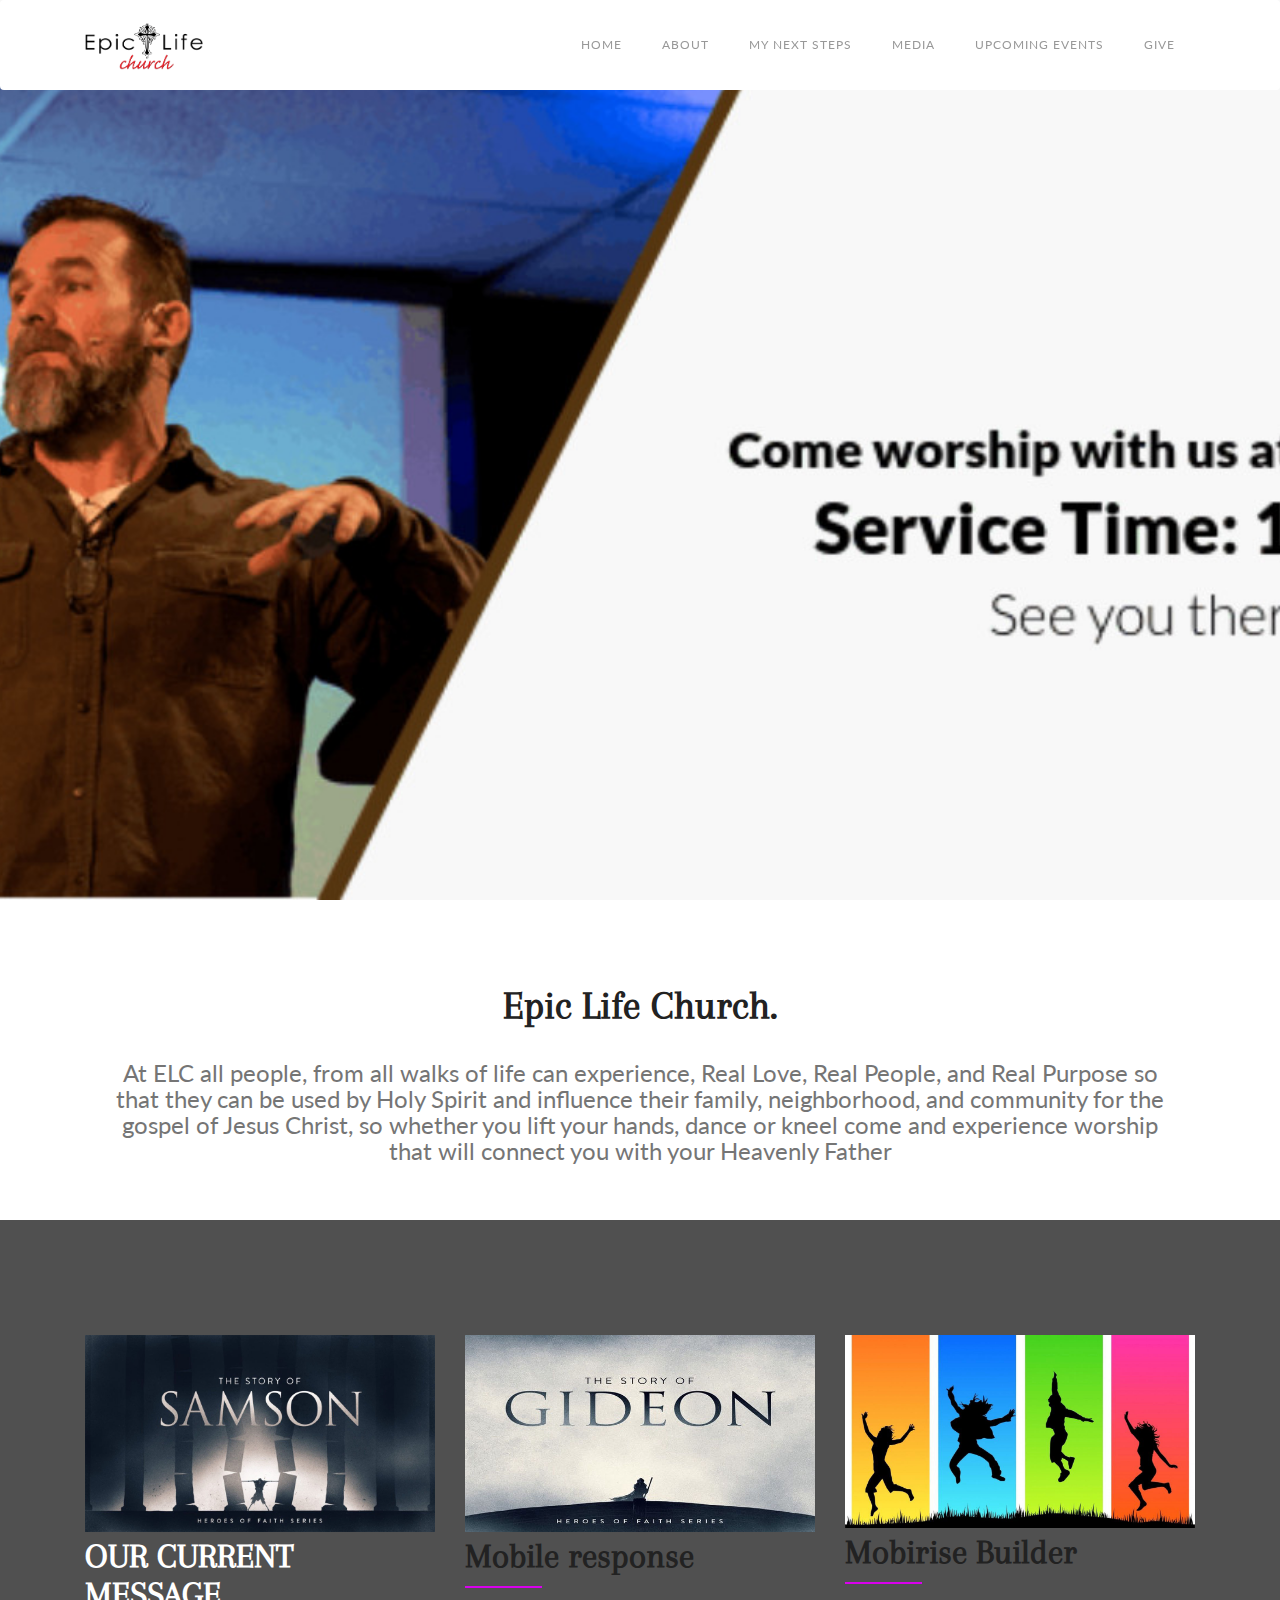
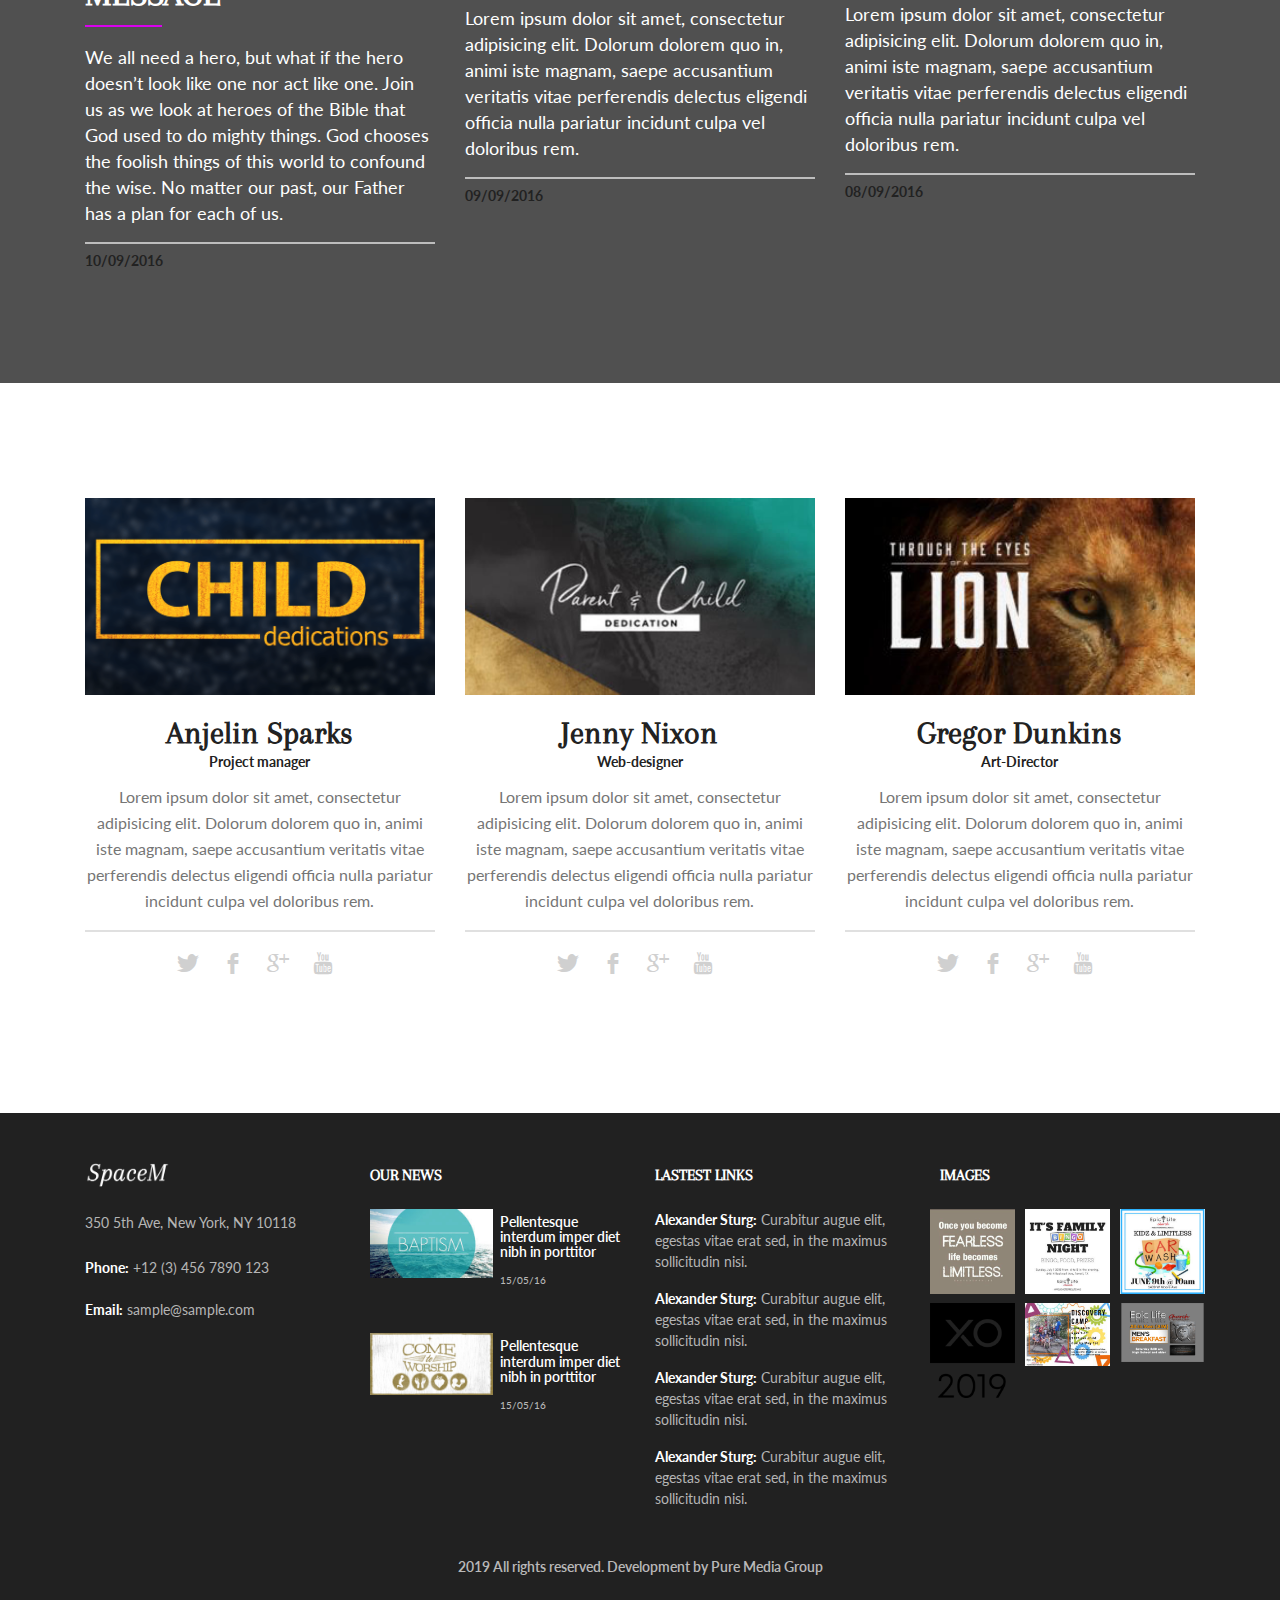
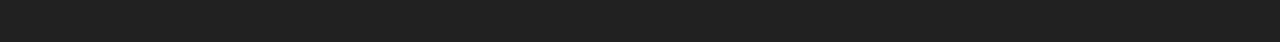
==== index.html @ 9a675768 "create github pages" ====
<!DOCTYPE html>
<html  >
<head>
  
  <meta charset="UTF-8">
  <meta http-equiv="X-UA-Compatible" content="IE=edge">
  
  <meta name="viewport" content="width=device-width, initial-scale=1, minimum-scale=1">
  <link rel="shortcut icon" href="assets/images/elc-logo-301x128.png" type="image/x-icon">
  <meta name="description" content="">
  
  <title>Home</title>
  <link rel="stylesheet" href="assets/et-line-font-plugin/style.css">
  <link rel="stylesheet" href="assets/tether/tether.min.css">
  <link rel="stylesheet" href="assets/bootstrap/css/bootstrap.min.css">
  <link rel="stylesheet" href="assets/soundcloud-plugin/style.css">
  <link rel="stylesheet" href="assets/dropdown/css/style.css">
  <link rel="stylesheet" href="assets/socicon/css/socicon.min.css">
  <link rel="stylesheet" href="assets/theme/css/style.css">
  <link rel="stylesheet" href="assets/wowslider-init/style.css">
  <link rel="stylesheet" href="assets/mobirise/css/mbr-additional.css" type="text/css">
  
  
  
<link rel="stylesheet" href="assets/wowslider-init/absent/style.css"></head>
<body>
  <section class="menu1" id="menu1-0" data-rv-view="0">

    <nav class="navbar navbar-dropdown">
        <div class="container container-wide">

            <div class="mbr-table">
                <div class="mbr-table-cell logo">

                    <div class="navbar-brand">
                        <a href="#" class="navbar-logo"><img src="assets/images/elc-logo-301x128.png" alt=""></a>
                        
                    </div>

                </div>
                <div class="mbr-table-cell">

                    <ul class="nav-dropdown collapse pull-xs-right nav navbar-nav nav-list" id="exCollapsingNavbar"><li class="nav-item"><a class="nav-link link" href="index.html">HOME</a></li><li class="nav-item"><a class="nav-link link" href="page1.html">About</a></li><li class="nav-item"><a class="nav-link link" href="page2.html">My Next Steps</a></li><li class="nav-item"><a class="nav-link link" href="page3.html">Media</a></li><li class="nav-item"><a class="nav-link link" href="page4.html">Upcoming Events</a></li><li class="nav-item"><a class="nav-link link" href="page5.html">Give</a></li></ul>

                    <button class="navbar-toggler pull-xs-right" type="button" data-toggle="collapse" data-target="#exCollapsingNavbar">
                        <em></em>
                    </button>

                </div>
            </div>

        </div>
    </nav>

</section>

<section class="mbr-wowslider-container mbr-section mbr-section__container carousel slide mbr-section-nopadding mbr-wowslider-container--absent mbr-after-navbar" data-ride="carousel" data-keyboard="false" data-wrap="true" data-interval="false" id="wowslider-10" data-rv-view="2" style="background-color: rgb(255, 255, 255);">
    <div class="mbr-wowslider">
        <div class="ws_images">
            <ul>
                <li>
                    
                    <img src="assets/images/facebook-cover-maker-for-a-rehab-center-page-1083a-1024x576.jpg" alt="title 1" title="title 1"> text 1
                </li><li>
                    
                    <img src="assets/images/dsc-475-1024x576.jpg" alt="title 2" title="title 2"> text 2
                </li><li>
                    
                    <img src="assets/images/dsc-32-1024x576.jpg" alt="title 3" title="title 3"> text 3
                </li><li>
                    
                    <img src="assets/images/dsc-43-1024x576.jpg" alt="title 2" title="title 2"> text 2
                </li><li>
                    
                    <img src="assets/images/dsc-630-1024x576.jpg" alt="title 2" title="title 2"> text 2
                </li>
            </ul>
        </div>
        <div class="ws_bullets">
            <div>
                <a href="#" title="">
                    <span><img alt="slide1" src="assets/images/facebook-cover-maker-for-a-rehab-center-page-1083a-85x48.png"></span>
                </a><a href="#" title="">
                    <span><img alt="slide1" src="assets/images/dsc-475-85x48.png"></span>
                </a><a href="#" title="">
                    <span><img alt="slide1" src="assets/images/dsc-32-85x48.png"></span>
                </a><a href="#" title="">
                    <span><img alt="slide1" src="assets/images/dsc-43-85x48.png"></span>
                </a><a href="#" title="">
                    <span><img alt="slide1" src="assets/images/dsc-630-85x48.png"></span>
                </a>
            </div>
        </div>
        <div class="ws_shadow"></div>
        <div class="mbr-wowslider-options">
            <div class="params" data-paddingbottom="0" data-anim-type="blast" data-theme="absent" data-autoplay="true" data-paddingtop="0" data-fullscreen="true" data-showbullets="false" data-timeout="2" data-duration="2" data-height="576" data-width="1024" data-responsive="3" data-showcaptions="false" data-captionseffect="slide" data-hidecontrols="false"></div>
        </div>
</div></section>

<section class="mbr-section--bg-adapted mbr-section--relative" id="text1-3" data-rv-view="20" style="background-color: rgb(255, 255, 255);">
    <div class="intro page_head text-center" style="padding-top: 80px; padding-bottom: 40px;">
        
        <div class="container">
        <div class="container">
            <div class="row">
                <div class="col-md-12">
                    <h3 class="styled">Epic Life Church.</h3>
                    <div class="separator transparent"></div>
                    <p>At ELC all people, from all walks of life can experience, Real Love, Real People, and Real Purpose so that they can be used by Holy Spirit and influence their family, neighborhood, and community for the gospel of Jesus Christ, so whether you lift your hands, dance or kneel come and experience worship that will connect you with your Heavenly Father</p>
                </div>
            </div>
        </div>
    </div>
</div></section>

<section class="mbr-section--bg-adapted mbr-section--relative" id="news1-c" data-bg-video="https://www.youtube.com/embed/fZy4jkBXfLI?rel=0&amp;amp;showinfo=0&amp;autoplay=0&amp;loop=0" data-rv-view="23">
        <div class="mbr-overlay" style="opacity: 0.75; background-color: rgb(21, 21, 21);"></div>
    <div id="contact-info" style="padding-top: 100px; padding-bottom: 100px;">
        <div class="container">
            <div class="row">
                                      
                        <div class="mbr-cards-col col-md-4 col-sm-6 col-xs-12">
                            <div class="team-item news c-info">
                                <div class="image">
                                    <figure class="mbr-figure mbr-figure--adapted mbr-figure--caption-inside-bottom mbr-figure--full-width "><img src="assets/images/img-5888-1024x576.jpg" class="mbr-figure__img"></figure>
                                </div>
                                
                                <h3 class="styled">OUR CURRENT MESSAGE</h3>
                                <div class="separator"></div>
                                <p>We all need a hero, but what if the hero doesn’t look like one nor act like one. Join us as we look at heroes of the Bible that God used to do mighty things. God chooses the foolish things of this world to confound the wise. No matter our past, our Father has a plan for each of us.</p>
                                <span class="date">10/09/2016</span>
                            </div>
                        </div>

                        <div class="mbr-cards-col col-md-4 col-sm-6 col-xs-12">
                            <div class="team-item news c-info">
                                <div class="image">
                                    <figure class="mbr-figure mbr-figure--adapted mbr-figure--caption-inside-bottom mbr-figure--full-width "><img src="assets/images/60588200-1562938067514-1-640x360.jpg" class="mbr-figure__img"></figure>
                                </div>
                                
                                <h3 class="styled"><a href="#">Mobile response</a></h3>
                                <div class="separator"></div>
                                <p>Lorem ipsum dolor sit amet, consectetur adipisicing elit. Dolorum dolorem quo in, animi iste magnam, saepe accusantium veritatis vitae perferendis delectus eligendi officia nulla pariatur incidunt culpa vel doloribus rem.</p>
                                <span class="date">09/09/2016</span>
                            </div>
                        </div>

                        <div class="mbr-cards-col col-md-4 col-sm-6 col-xs-12">
                            <div class="team-item news c-info">
                                <div class="image">
                                    <figure class="mbr-figure mbr-figure--adapted mbr-figure--caption-inside-bottom mbr-figure--full-width "><img src="assets/images/youth-jumping-1200x661.jpg" class="mbr-figure__img"></figure>
                                </div>
                                
                                <h3 class="styled"><a href="#">Mobirise Builder</a></h3>
                                <div class="separator"></div>
                                <p>Lorem ipsum dolor sit amet, consectetur adipisicing elit. Dolorum dolorem quo in, animi iste magnam, saepe accusantium veritatis vitae perferendis delectus eligendi officia nulla pariatur incidunt culpa vel doloribus rem.</p>
                                <span class="date">08/09/2016</span>
                            </div>
                        </div>

                    </div>

                </div>

            </div>
        
    
</section>

<section class="mbr-section--bg-adapted mbr-section--relative" id="content4-8" data-rv-view="26" style="background-color: rgb(255, 255, 255);">
        
    <div id="contact-info" style="padding-top: 100px; padding-bottom: 100px;">
        <div class="container">
            <div class="row">
                                      
                        <div class="mbr-cards-col col-md-4 col-sm-6 col-xs-12">
                            <div class="team-item c-info">
                                <div class="image">
                                    <figure class="mbr-figure mbr-figure--adapted mbr-figure--caption-inside-bottom mbr-figure--full-width "><a href="https://www.youtube.com/watch?v=ezqyX9RXi2w&t=9s"><img src="assets/images/medium-childded2018-1x1-720x405.png" class="mbr-figure__img"></a></figure>
                                </div>
                                <h4>Anjelin Sparks</h4>
                                <h5 class="mbr-section-subtitle">Project manager</h5>
                                <p>Lorem ipsum dolor sit amet, consectetur adipisicing elit. Dolorum dolorem quo in, animi iste magnam, saepe accusantium veritatis vitae perferendis delectus eligendi officia nulla pariatur incidunt culpa vel doloribus rem.</p>
                                <div class="folow"><a title="Twitter" target="_blank" href="https://twitter.com/mobirise"><span class="socicon socicon-twitter mbr-iconfont mbr-iconfont-btn"></span></a> <a title="Facebook" target="_blank" href="https://www.facebook.com/pages/Mobirise/1616226671953247"><span class="socicon socicon-facebook mbr-iconfont mbr-iconfont-btn"></span></a> <a title="Google+" target="_blank" href="https://plus.google.com/u/0/+Mobirise/posts"><span class="socicon socicon-google mbr-iconfont mbr-iconfont-btn"></span></a> <a title="Youtube" target="_blank" href="http://www.youtube.com/channel/UCt_tncVAetpK5JeM8L-8jyw"><span class="socicon socicon-youtube mbr-iconfont mbr-iconfont-btn"></span></a> </div>
                            </div>
                        </div>

                        <div class="mbr-cards-col col-md-4 col-sm-6 col-xs-12">
                            <div class="team-item c-info">
                                <div class="image">
                                    <figure class="mbr-figure mbr-figure--adapted mbr-figure--caption-inside-bottom mbr-figure--full-width "><img src="assets/images/medium-parent-child-dedication-generic-720x405.jpg" class="mbr-figure__img"></figure>
                                </div>
                                <h4>Jenny Nixon</h4>
                                <h5 class="mbr-section-subtitle">Web-designer</h5>
                                <p>Lorem ipsum dolor sit amet, consectetur adipisicing elit. Dolorum dolorem quo in, animi iste magnam, saepe accusantium veritatis vitae perferendis delectus eligendi officia nulla pariatur incidunt culpa vel doloribus rem.</p>
                                <div class="folow"><a title="Twitter" target="_blank" href="https://twitter.com/mobirise"><span class="socicon socicon-twitter mbr-iconfont mbr-iconfont-btn"></span></a> <a title="Facebook" target="_blank" href="https://www.facebook.com/pages/Mobirise/1616226671953247"><span class="socicon socicon-facebook mbr-iconfont mbr-iconfont-btn"></span></a> <a title="Google+" target="_blank" href="https://plus.google.com/u/0/+Mobirise/posts"><span class="socicon socicon-google mbr-iconfont mbr-iconfont-btn"></span></a> <a title="Youtube" target="_blank" href="http://www.youtube.com/channel/UCt_tncVAetpK5JeM8L-8jyw"><span class="socicon socicon-youtube mbr-iconfont mbr-iconfont-btn"></span></a> </div>
                            </div>
                        </div>

                        <div class="mbr-cards-col col-md-4 col-sm-6 col-xs-12">
                            <div class="team-item c-info">
                                <div class="image">
                                    <figure class="mbr-figure mbr-figure--adapted mbr-figure--caption-inside-bottom mbr-figure--full-width "><img src="assets/images/programme-cover-1509102705-300x169.jpg" class="mbr-figure__img"></figure>
                                </div>
                                <h4>Gregor Dunkins</h4>
                                <h5 class="mbr-section-subtitle">Art-Director</h5>
                                <p>Lorem ipsum dolor sit amet, consectetur adipisicing elit. Dolorum dolorem quo in, animi iste magnam, saepe accusantium veritatis vitae perferendis delectus eligendi officia nulla pariatur incidunt culpa vel doloribus rem.</p>
                                <div class="folow"><a title="Twitter" target="_blank" href="https://twitter.com/mobirise"><span class="socicon socicon-twitter mbr-iconfont mbr-iconfont-btn"></span></a> <a title="Facebook" target="_blank" href="https://www.facebook.com/pages/Mobirise/1616226671953247"><span class="socicon socicon-facebook mbr-iconfont mbr-iconfont-btn"></span></a> <a title="Google+" target="_blank" href="https://plus.google.com/u/0/+Mobirise/posts"><span class="socicon socicon-google mbr-iconfont mbr-iconfont-btn"></span></a> <a title="Youtube" target="_blank" href="http://www.youtube.com/channel/UCt_tncVAetpK5JeM8L-8jyw"><span class="socicon socicon-youtube mbr-iconfont mbr-iconfont-btn"></span></a> </div>
                            </div>
                        </div>

                    </div>

                </div>

            </div>
        
    
</section>

<section class="mbr-section--bg-adapted mbr-section--relative mbr-section" id="footer1-2" data-rv-view="29" style="background-color: rgb(33, 33, 33); padding-top: 0px; padding-bottom: 0px;">
        
        <footer class="footer">
        <div class="content-wide">
        <div class="container-wide container">
            <div class="row">
                 
                <div class="col-lg-3 col-md-6">
                    <div class="footer-item">
                        <figure class="footer-logo mbr-figure mbr-figure--adapted mbr-figure--caption-inside-bottom mbr-figure--full-width"><img src="assets/images/logo-white.png"></figure>
                        <p class="adress">350 5th Ave, New York, NY 10118</p>
                        <p><a href="tel:+12 (3) 456 7890 123" class="adr-link"><strong>Phone:</strong> +12 (3) 456 7890 123</a></p>
                        <p><a href="mailto:sample@sample.com" class="adr-link"><strong>Email:</strong> sample@sample.com</a></p>
                    </div>
                </div>

                <div class="col-lg-3 col-md-6">
                    <div class="footer-item">
                        <h4 class="title">our news</h4>
                        <div class="news-min">
                            <div class="image"><img src="assets/images/baptism.001-300x169.jpg" class="resp-img"></div>
                            <p class="text"><a href="#">Pellentesque interdum imper diet nibh in porttitor</a><span class="date">15/05/16</span></p>
                         </div>
                         <div class="news-min">
                            <div class="image"><img src="assets/images/ctw-web-300x150.png" class="resp-img"></div>
                            <p class="text"><a href="#">Pellentesque interdum imper diet nibh in porttitor</a><span class="date">15/05/16</span></p>
                         </div>
                    </div>
                </div>

                <div class="col-lg-3 col-md-6">
                    <div class="footer-item tweets">
                        <h4 class="title">lastest links</h4>
                        <p><a href="#"><strong>Alexander Sturg:</strong> Curabitur augue elit, egestas vitae erat sed, in the maximus sollicitudin nisi.</a></p>
                        <p><a href="#"><strong>Alexander Sturg:</strong> Curabitur augue elit, egestas vitae erat sed, in the maximus sollicitudin nisi.</a></p>
                        <p><a href="#"><strong>Alexander Sturg:</strong> Curabitur augue elit, egestas vitae erat sed, in the maximus sollicitudin nisi.</a></p>
                        <p><a href="#"><strong>Alexander Sturg:</strong> Curabitur augue elit, egestas vitae erat sed, in the maximus sollicitudin nisi.</a></p>
                    </div>
                </div>

                <div class="col-lg-3 col-md-6">
                    <div class="footer-item">
                        <h4 class="title">Images</h4>
                        <div class="instagram-item row">
                           <div class="image col-xs-6 col-md-4"><img src="assets/images/limitless-banner-300x300.jpg" class="resp-img"></div>
                           <div class="image col-xs-6 col-md-4"><img src="assets/images/family-bingo-night-300x300.jpg" class="resp-img"></div>
                           <div class="image col-xs-6 col-md-4"><img src="assets/images/kidz-limitless6517-300x300.jpg" class="resp-img"></div>
                           <div class="image col-xs-6 col-md-4"><img src="assets/images/xo-logo-4-black-266x300.png" class="resp-img"></div>
                           <div class="image col-xs-6 col-md-4"><img src="assets/images/discoverycamp-300x225.jpg" class="resp-img"></div>
                           <div class="image col-xs-6 col-md-4"><img src="assets/images/mens-breakfast-300x211.png" class="resp-img"></div>
                         </div>
                    </div>
                </div>

            </div>

            <div class="copyright">
                <span>2019 All rights reserved. Development by Pure Media Group</span>
            </div>

        </div>
    </div>
    </footer>
</section>


  <script src="assets/web/assets/jquery/jquery.min.js"></script>
  <script src="assets/tether/tether.min.js"></script>
  <script src="assets/bootstrap/js/bootstrap.min.js"></script>
  <script src="assets/jquery-mb-ytplayer/jquery.mb.YTPlayer.min.js"></script>
  <script src="assets/wowslider-plugin/wowslider.js"></script>
  <script src="assets/smooth-scroll/SmoothScroll.js"></script>
  <script src="assets/dropdown/js/script.min.js"></script>
  <script src="assets/theme/js/script.js"></script>
  <script src="assets/wowslider-effect/effects.js"></script>
  <script src="assets/wowslider-init/script.js"></script>
  
  
</body>
</html>
---- assets/et-line-font-plugin/style.css ----
@font-face {
	font-family: 'et-line';
	src:url('fonts/et-line.eot');
	src:url('fonts/et-line.eot?#iefix') format('embedded-opentype'),
		url('fonts/et-line.woff') format('woff'),
		url('fonts/et-line.ttf') format('truetype'),
		url('fonts/et-line.svg#et-line') format('svg');
	font-weight: normal;
	font-style: normal;
}

/* Use the following CSS code if you want to use data attributes for inserting your icons */
.etl-icon, [data-icon]:before {
	font-family: 'et-line';
	content: attr(data-icon);
	speak: none;
	font-weight: normal;
	font-variant: normal;
	text-transform: none;
	line-height: 1;
	-webkit-font-smoothing: antialiased;
	-moz-osx-font-smoothing: grayscale;
	display:inline-block;
}

/* Use the following CSS code if you want to have a class per icon */
/*
Instead of a list of all class selectors,
you can use the generic selector below, but it's slower:
[class*="icon-"] {
*/
.icon-mobile, .icon-laptop, .icon-desktop, .icon-tablet, .icon-phone, .icon-document, .icon-documents, .icon-search, .icon-clipboard, .icon-newspaper, .icon-notebook, .icon-book-open, .icon-browser, .icon-calendar, .icon-presentation, .icon-picture, .icon-pictures, .icon-video, .icon-camera, .icon-printer, .icon-toolbox, .icon-briefcase, .icon-wallet, .icon-gift, .icon-bargraph, .icon-grid, .icon-expand, .icon-focus, .icon-edit, .icon-adjustments, .icon-ribbon, .icon-hourglass, .icon-lock, .icon-megaphone, .icon-shield, .icon-trophy, .icon-flag, .icon-map, .icon-puzzle, .icon-basket, .icon-envelope, .icon-streetsign, .icon-telescope, .icon-gears, .icon-key, .icon-paperclip, .icon-attachment, .icon-pricetags, .icon-lightbulb, .icon-layers, .icon-pencil, .icon-tools, .icon-tools-2, .icon-scissors, .icon-paintbrush, .icon-magnifying-glass, .icon-circle-compass, .icon-linegraph, .icon-mic, .icon-strategy, .icon-beaker, .icon-caution, .icon-recycle, .icon-anchor, .icon-profile-male, .icon-profile-female, .icon-bike, .icon-wine, .icon-hotairballoon, .icon-globe, .icon-genius, .icon-map-pin, .icon-dial, .icon-chat, .icon-heart, .icon-cloud, .icon-upload, .icon-download, .icon-target, .icon-hazardous, .icon-piechart, .icon-speedometer, .icon-global, .icon-compass, .icon-lifesaver, .icon-clock, .icon-aperture, .icon-quote, .icon-scope, .icon-alarmclock, .icon-refresh, .icon-happy, .icon-sad, .icon-facebook, .icon-twitter, .icon-googleplus, .icon-rss, .icon-tumblr, .icon-linkedin, .icon-dribbble {
	font-family: 'et-line';
	speak: none;
	font-style: normal;
	font-weight: normal;
	font-variant: normal;
	text-transform: none;
	line-height: 1;
	-webkit-font-smoothing: antialiased;
	-moz-osx-font-smoothing: grayscale;
	display:inline-block;
}
.icon-mobile:before {
	content: "\e000";
}
.icon-laptop:before {
	content: "\e001";
}
.icon-desktop:before {
	content: "\e002";
}
.icon-tablet:before {
	content: "\e003";
}
.icon-phone:before {
	content: "\e004";
}
.icon-document:before {
	content: "\e005";
}
.icon-documents:before {
	content: "\e006";
}
.icon-search:before {
	content: "\e007";
}
.icon-clipboard:before {
	content: "\e008";
}
.icon-newspaper:before {
	content: "\e009";
}
.icon-notebook:before {
	content: "\e00a";
}
.icon-book-open:before {
	content: "\e00b";
}
.icon-browser:before {
	content: "\e00c";
}
.icon-calendar:before {
	content: "\e00d";
}
.icon-presentation:before {
	content: "\e00e";
}
.icon-picture:before {
	content: "\e00f";
}
.icon-pictures:before {
	content: "\e010";
}
.icon-video:before {
	content: "\e011";
}
.icon-camera:before {
	content: "\e012";
}
.icon-printer:before {
	content: "\e013";
}
.icon-toolbox:before {
	content: "\e014";
}
.icon-briefcase:before {
	content: "\e015";
}
.icon-wallet:before {
	content: "\e016";
}
.icon-gift:before {
	content: "\e017";
}
.icon-bargraph:before {
	content: "\e018";
}
.icon-grid:before {
	content: "\e019";
}
.icon-expand:before {
	content: "\e01a";
}
.icon-focus:before {
	content: "\e01b";
}
.icon-edit:before {
	content: "\e01c";
}
.icon-adjustments:before {
	content: "\e01d";
}
.icon-ribbon:before {
	content: "\e01e";
}
.icon-hourglass:before {
	content: "\e01f";
}
.icon-lock:before {
	content: "\e020";
}
.icon-megaphone:before {
	content: "\e021";
}
.icon-shield:before {
	content: "\e022";
}
.icon-trophy:before {
	content: "\e023";
}
.icon-flag:before {
	content: "\e024";
}
.icon-map:before {
	content: "\e025";
}
.icon-puzzle:before {
	content: "\e026";
}
.icon-basket:before {
	content: "\e027";
}
.icon-envelope:before {
	content: "\e028";
}
.icon-streetsign:before {
	content: "\e029";
}
.icon-telescope:before {
	content: "\e02a";
}
.icon-gears:before {
	content: "\e02b";
}
.icon-key:before {
	content: "\e02c";
}
.icon-paperclip:before {
	content: "\e02d";
}
.icon-attachment:before {
	content: "\e02e";
}
.icon-pricetags:before {
	content: "\e02f";
}
.icon-lightbulb:before {
	content: "\e030";
}
.icon-layers:before {
	content: "\e031";
}
.icon-pencil:before {
	content: "\e032";
}
.icon-tools:before {
	content: "\e033";
}
.icon-tools-2:before {
	content: "\e034";
}
.icon-scissors:before {
	content: "\e035";
}
.icon-paintbrush:before {
	content: "\e036";
}
.icon-magnifying-glass:before {
	content: "\e037";
}
.icon-circle-compass:before {
	content: "\e038";
}
.icon-linegraph:before {
	content: "\e039";
}
.icon-mic:before {
	content: "\e03a";
}
.icon-strategy:before {
	content: "\e03b";
}
.icon-beaker:before {
	content: "\e03c";
}
.icon-caution:before {
	content: "\e03d";
}
.icon-recycle:before {
	content: "\e03e";
}
.icon-anchor:before {
	content: "\e03f";
}
.icon-profile-male:before {
	content: "\e040";
}
.icon-profile-female:before {
	content: "\e041";
}
.icon-bike:before {
	content: "\e042";
}
.icon-wine:before {
	content: "\e043";
}
.icon-hotairballoon:before {
	content: "\e044";
}
.icon-globe:before {
	content: "\e045";
}
.icon-genius:before {
	content: "\e046";
}
.icon-map-pin:before {
	content: "\e047";
}
.icon-dial:before {
	content: "\e048";
}
.icon-chat:before {
	content: "\e049";
}
.icon-heart:before {
	content: "\e04a";
}
.icon-cloud:before {
	content: "\e04b";
}
.icon-upload:before {
	content: "\e04c";
}
.icon-download:before {
	content: "\e04d";
}
.icon-target:before {
	content: "\e04e";
}
.icon-hazardous:before {
	content: "\e04f";
}
.icon-piechart:before {
	content: "\e050";
}
.icon-speedometer:before {
	content: "\e051";
}
.icon-global:before {
	content: "\e052";
}
.icon-compass:before {
	content: "\e053";
}
.icon-lifesaver:before {
	content: "\e054";
}
.icon-clock:before {
	content: "\e055";
}
.icon-aperture:before {
	content: "\e056";
}
.icon-quote:before {
	content: "\e057";
}
.icon-scope:before {
	content: "\e058";
}
.icon-alarmclock:before {
	content: "\e059";
}
.icon-refresh:before {
	content: "\e05a";
}
.icon-happy:before {
	content: "\e05b";
}
.icon-sad:before {
	content: "\e05c";
}
.icon-facebook:before {
	content: "\e05d";
}
.icon-twitter:before {
	content: "\e05e";
}
.icon-googleplus:before {
	content: "\e05f";
}
.icon-rss:before {
	content: "\e060";
}
.icon-tumblr:before {
	content: "\e061";
}
.icon-linkedin:before {
	content: "\e062";
}
.icon-dribbble:before {
	content: "\e063";
}
---- assets/soundcloud-plugin/style.css ----
.addons-container {
  position: relative;
  margin-left: auto;
  margin-right: auto;
  padding-right: 15px;
  padding-left: 15px; }
  @media (min-width: 576px) {
    .addons-container {
      padding-right: 15px;
      padding-left: 15px; } }
  @media (min-width: 768px) {
    .addons-container {
      padding-right: 15px;
      padding-left: 15px; } }
  @media (min-width: 992px) {
    .addons-container {
      padding-right: 15px;
      padding-left: 15px; } }
  @media (min-width: 1200px) {
    .addons-container {
      padding-right: 15px;
      padding-left: 15px; } }
  @media (min-width: 576px) {
    .addons-container {
      width: 540px;
      max-width: 100%; } }
  @media (min-width: 768px) {
    .addons-container {
      width: 720px;
      max-width: 100%; } }
  @media (min-width: 992px) {
    .addons-container {
      width: 960px;
      max-width: 100%; } }
  @media (min-width: 1200px) {
    .addons-container {
      width: 1140px;
      max-width: 100%; } }

.addons-container-inner{
    position: relative;
    width: 100%;
    min-height: 1px;
    padding-right: 15px;
    padding-left: 15px;
}
@media (min-width: 567px) {
    .addons-container-inner{
        -ms-flex: 0 0 66.666667%;
        flex: 0 0 66.666667%;
        max-width: 66.666667%;
    }
}
.addons-row{
    display: flex;
    justify-content:center;
}
---- assets/dropdown/css/style.css ----
.navbar-dropdown {
  left: 0;
  padding: 0;
  position: absolute;
  right: 0;
  top: 0;
  transition: all 0.45s ease;
  z-index: 1030; }
  .navbar-dropdown .navbar-brand {
    float: none;
    font-size: 0;
    padding: 1.25rem 0;
    position: relative;
    transition: padding 0.25s ease;
    white-space: nowrap; }
    .navbar-dropdown .navbar-brand::before {
      content: "";
      display: inline-block;
      height: 100%;
      vertical-align: middle; }
  .navbar-dropdown .navbar-logo,
  .navbar-dropdown .navbar-caption {
    display: inline-block;
    vertical-align: middle; }
  .navbar-dropdown .navbar-logo {
    margin-right: 0.8rem;
    transition: margin 0.3s ease-in-out; }
    .navbar-dropdown .navbar-logo img {
      height: 3.125rem;
      transition: all 0.3s ease-in-out; }
  .navbar-dropdown .mbr-table-cell {
    height: 5.625rem; }
  .navbar-dropdown .navbar-caption {
    font-family: "Montserrat";
    font-size: 1rem;
    font-weight: 700;
    white-space: normal; }
    .navbar-dropdown .navbar-caption, .navbar-dropdown .navbar-caption:hover {
      color: inherit;
      text-decoration: none; }
  .navbar-dropdown.navbar-fixed-top {
    position: fixed; }
  .navbar-dropdown.bg-color.transparent {
    background: none !important; }
  .navbar-dropdown.navbar-short .navbar-brand {
    padding: 0.625rem 0; }
  .navbar-dropdown.navbar-short .navbar-logo {
    margin-right: 0.5rem; }
    .navbar-dropdown.navbar-short .navbar-logo img {
      height: 2.375rem; }
  .navbar-dropdown.navbar-short .mbr-table-cell {
    height: 3.625rem; }
  .navbar-dropdown .navbar-close {
    left: 0.6875rem;
    position: fixed;
    top: 0.75rem;
    z-index: 1000; }
  .navbar-dropdown.opened .navbar-brand,
  .navbar-dropdown.opened .navbar-toggler {
    display: none; }
  .navbar-dropdown .hamburger-icon {
    content: "";
    width: 16px;
    -webkit-box-shadow: 0 -6px 0 1px,0 0 0 1px,0 6px 0 1px;
    -moz-box-shadow: 0 -6px 0 1px,0 0 0 1px,0 6px 0 1px;
    box-shadow: 0 -6px 0 1px,0 0 0 1px,0 6px 0 1px; }
  .navbar-dropdown .close-icon {
    position: relative;
    width: 21px;
    height: 21px;
    overflow: hidden; }
    .navbar-dropdown .close-icon::before, .navbar-dropdown .close-icon::after {
      content: '';
      position: absolute;
      height: 2px;
      width: 100%;
      top: 50%;
      left: 0;
      margin-top: -1px; }
    .navbar-dropdown .close-icon::before {
      transform: rotate(45deg);
      -ms-transform: rotate(45deg);
      -webkit-transform: rotate(45deg); }
    .navbar-dropdown .close-icon::after {
      transform: rotate(-45deg);
      -ms-transform: rotate(-45deg);
      -webkit-transform: rotate(-45deg); }

.dropdown-menu .dropdown-toggle[data-toggle="dropdown-submenu"]::after {
  border-bottom: 0.35em solid transparent;
  border-left: 0.35em solid;
  border-right: 0;
  border-top: 0.35em solid transparent;
  margin-left: 0.3rem; }

.dropdown-menu .dropdown-item:focus {
  outline: 0; }

.nav-dropdown {
  display: table !important;
  font-family: "Montserrat";
  font-size: 0.75rem;
  font-weight: 700;
  height: auto !important; }
  .nav-dropdown .nav-item {
    display: table-cell;
    float: none;
    vertical-align: middle; }
  .nav-dropdown .nav-btn {
    padding-left: 1rem; }
  .nav-dropdown .link {
    margin: 1.667em;
    padding: 0;
    transition: color .2s ease-in-out; }
    .nav-dropdown .link.dropdown-toggle {
      margin-right: 2.583em; }
      .nav-dropdown .link.dropdown-toggle::after {
        margin-left: .25rem;
        border-top: 0.35em solid;
        border-right: 0.35em solid transparent;
        border-left: 0.35em solid transparent;
        border-bottom: 0; }
      .nav-dropdown .link.dropdown-toggle::after {
        display: block;
        margin-top: -0.1667em;
        position: absolute;
        right: 1.3333em;
        top: 50%; }
      .nav-dropdown .link.dropdown-toggle[aria-expanded="true"] {
        margin: 0;
        padding: 1.667em 2.583em 1.667em 1.667em; }
  .nav-dropdown .link::after,
  .nav-dropdown .dropdown-item::after {
    color: inherit; }
  .nav-dropdown .btn {
    font-size: 0.75rem;
    font-weight: 700;
    letter-spacing: 0;
    margin-bottom: 0;
    padding-left: 1.25rem;
    padding-right: 1.25rem; }
  .nav-dropdown .dropdown-menu {
    border-radius: 0;
    border: 0;
    left: 0;
    margin: 0;
    padding-bottom: 1.25rem;
    padding-top: 1.25rem; }
  .nav-dropdown .dropdown-submenu {
    left: 100%;
    margin-left: 0.125rem;
    margin-top: -1.25rem;
    top: 0; }
  .nav-dropdown .dropdown-item {
    font-size: 0.8125rem;
    font-weight: 500;
    line-height: 2;
    padding: 0.3846em 4.615em 0.3846em 1.5385em;
    position: relative;
    transition: color .2s ease-in-out, background-color .2s ease-in-out; }
    .nav-dropdown .dropdown-item::after {
      margin-top: -0.3077em;
      position: absolute;
      right: 1.1538em;
      top: 50%; }
    .nav-dropdown .dropdown-item:focus, .nav-dropdown .dropdown-item:hover {
      background: none; }

@media (max-width: 767px) {
  .nav-dropdown.navbar-toggleable-sm {
    bottom: 0;
    display: none;
    left: 0;
    overflow-x: hidden;
    position: fixed;
    top: 0;
    transform: translateX(-100%);
    -ms-transform: translateX(-100%);
    -webkit-transform: translateX(-100%);
    width: 18.75rem;
    z-index: 999; } }
.nav-dropdown.navbar-toggleable-xl {
  bottom: 0;
  display: none;
  left: 0;
  overflow-x: hidden;
  position: fixed;
  top: 0;
  transform: translateX(-100%);
  -ms-transform: translateX(-100%);
  -webkit-transform: translateX(-100%);
  width: 18.75rem;
  z-index: 999; }

.nav-dropdown-sm {
  display: block !important;
  overflow-x: hidden;
  overflow: auto;
  padding-top: 3.875rem; }
  .nav-dropdown-sm::after {
    content: "";
    display: block;
    height: 3rem;
    width: 100%; }
  .nav-dropdown-sm.collapse.in ~ .navbar-close {
    display: block !important; }
  .nav-dropdown-sm.collapsing, .nav-dropdown-sm.collapse.in {
    transform: translateX(0);
    -ms-transform: translateX(0);
    -webkit-transform: translateX(0);
    transition: all 0.25s ease-out;
    -webkit-transition: all 0.25s ease-out; }
  .nav-dropdown-sm.collapsing[aria-expanded="false"] {
    transform: translateX(-100%);
    -ms-transform: translateX(-100%);
    -webkit-transform: translateX(-100%); }
  .nav-dropdown-sm .nav-item {
    display: block;
    margin-left: 0 !important;
    padding-left: 0; }
  .nav-dropdown-sm .link,
  .nav-dropdown-sm .dropdown-item {
    border-top: 1px dotted rgba(255, 255, 255, 0.1);
    font-size: 0.8125rem;
    line-height: 1.6;
    margin: 0 !important;
    padding: 0.875rem 2.4rem 0.875rem 1.5625rem !important;
    position: relative;
    white-space: normal; }
    .nav-dropdown-sm .link:focus, .nav-dropdown-sm .link:hover,
    .nav-dropdown-sm .dropdown-item:focus,
    .nav-dropdown-sm .dropdown-item:hover {
      background: rgba(0, 0, 0, 0.2) !important; }
  .nav-dropdown-sm .nav-btn {
    position: relative;
    padding: 1.5625rem 1.5625rem 0 1.5625rem; }
    .nav-dropdown-sm .nav-btn::before {
      border-top: 1px dotted rgba(255, 255, 255, 0.1);
      content: "";
      left: 0;
      position: absolute;
      top: 0;
      width: 100%; }
    .nav-dropdown-sm .nav-btn + .nav-btn {
      padding-top: 0.625rem; }
      .nav-dropdown-sm .nav-btn + .nav-btn::before {
        display: none; }
  .nav-dropdown-sm .btn {
    padding: 0.625rem 0; }
  .nav-dropdown-sm .dropdown-toggle::after {
    position: absolute;
    right: 1.25rem;
    top: 50%;
    margin-top: -0.154em; }
  .nav-dropdown-sm .dropdown-toggle[data-toggle="dropdown-submenu"]::after {
    margin-left: .25rem;
    border-top: 0.35em solid;
    border-right: 0.35em solid transparent;
    border-left: 0.35em solid transparent;
    border-bottom: 0; }
  .nav-dropdown-sm .dropdown-toggle[data-toggle="dropdown-submenu"][aria-expanded="true"]::after {
    border-top: 0;
    border-right: 0.35em solid transparent;
    border-left: 0.35em solid transparent;
    border-bottom: 0.35em solid; }
  .nav-dropdown-sm .dropdown-menu {
    margin: 0;
    padding: 0;
    position: relative;
    top: 0;
    left: 0;
    width: 100%;
    border: 0;
    float: none;
    border-radius: 0;
    background: none; }

.is-builder .nav-dropdown.collapsing {
  transition: none !important; }

/*# sourceMappingURL=style.css.map */
---- assets/socicon/css/socicon.min.css ----
@font-face{font-family:'socicon';src:url('../fonts/socicon.eot');src:url('../fonts/socicon.eot?#iefix') format('embedded-opentype'),url('../fonts/socicon.woff') format('woff'),url('../fonts/socicon.woff2') format('woff2'),url('../fonts/socicon.ttf') format('truetype'),url('../fonts/socicon.svg#sociconregular') format('svg');font-weight:normal;font-style:normal}.socicon{position:relative;top:1px;display:inline-block;font-family:'socicon';font-style:normal;font-weight:normal;line-height:1;text-transform:none !important;-webkit-font-smoothing:antialiased;-moz-osx-font-smoothing:grayscale}.socicon-twitter:before{content:"a"}.socicon-facebook:before{content:"b"}.socicon-google:before{content:"c"}.socicon-pinterest:before{content:"d"}.socicon-foursquare:before{content:"e"}.socicon-yahoo:before{content:"f"}.socicon-skype:before{content:"g"}.socicon-yelp:before{content:"h"}.socicon-feedburner:before{content:"i"}.socicon-linkedin:before{content:"j"}.socicon-viadeo:before{content:"k"}.socicon-xing:before{content:"l"}.socicon-myspace:before{content:"m"}.socicon-soundcloud:before{content:"n"}.socicon-spotify:before{content:"o"}.socicon-grooveshark:before{content:"p"}.socicon-lastfm:before{content:"q"}.socicon-youtube:before{content:"r"}.socicon-vimeo:before{content:"s"}.socicon-dailymotion:before{content:"t"}.socicon-vine:before{content:"u"}.socicon-flickr:before{content:"v"}.socicon-500px:before{content:"w"}.socicon-instagram:before{content:"x"}.socicon-wordpress:before{content:"y"}.socicon-tumblr:before{content:"z"}.socicon-blogger:before{content:"A"}.socicon-technorati:before{content:"B"}.socicon-reddit:before{content:"C"}.socicon-dribbble:before{content:"D"}.socicon-stumbleupon:before{content:"E"}.socicon-digg:before{content:"F"}.socicon-envato:before{content:"G"}.socicon-behance:before{content:"H"}.socicon-delicious:before{content:"I"}.socicon-deviantart:before{content:"J"}.socicon-forrst:before{content:"K"}.socicon-play:before{content:"L"}.socicon-zerply:before{content:"M"}.socicon-wikipedia:before{content:"N"}.socicon-apple:before{content:"O"}.socicon-flattr:before{content:"P"}.socicon-github:before{content:"Q"}.socicon-chimein:before{content:"R"}.socicon-friendfeed:before{content:"S"}.socicon-newsvine:before{content:"T"}.socicon-identica:before{content:"U"}.socicon-bebo:before{content:"V"}.socicon-zynga:before{content:"W"}.socicon-steam:before{content:"X"}.socicon-xbox:before{content:"Y"}.socicon-windows:before{content:"Z"}.socicon-outlook:before{content:"1"}.socicon-coderwall:before{content:"2"}.socicon-tripadvisor:before{content:"3"}.socicon-appnet:before{content:"4"}.socicon-goodreads:before{content:"5"}.socicon-tripit:before{content:"6"}.socicon-lanyrd:before{content:"7"}.socicon-slideshare:before{content:"8"}.socicon-buffer:before{content:"9"}.socicon-rss:before{content:","}.socicon-vkontakte:before{content:";"}.socicon-disqus:before{content:":"}.socicon-houzz:before{content:"+"}.socicon-mail:before{content:"@"}.socicon-patreon:before{content:"="}.socicon-paypal:before{content:"-"}.socicon-playstation:before{content:"^"}.socicon-smugmug:before{content:"¨"}.socicon-swarm:before{content:"$"}.socicon-triplej:before{content:"*"}.socicon-yammer:before{content:"&"}.socicon-stackoverflow:before{content:"("}.socicon-drupal:before{content:"#"}.socicon-odnoklassniki:before{content:"."}.socicon-android:before{content:"_"}.socicon-meetup:before{content:"]"}.socicon-persona:before{content:")"}.socicon-amazon:before{content:"£"}.socicon-ello:before{content:"'"}.socicon-mixcloud:before{content:"\""}.socicon-8tracks:before{content:"}"}.socicon-twitch:before{content:"{"}.socicon-bg-twitter{background:#4da7de}.socicon-bg-twitter:hover{background:#4da7de !important}.socicon-bg-facebook{background:#3e5b98}.socicon-bg-facebook:hover{background:#3e5b98 !important}.socicon-bg-google{background:#d93e2d}.socicon-bg-google:hover{background:#d93e2d !important}.socicon-bg-pinterest{background:#c92619}.socicon-bg-pinterest:hover{background:#c92619 !important}.socicon-bg-foursquare{background:#f94877}.socicon-bg-foursquare:hover{background:#f94877 !important}.socicon-bg-yahoo{background:#6e2a85}.socicon-bg-yahoo:hover{background:#6e2a85 !important}.socicon-bg-skype{background:#28abe3}.socicon-bg-skype:hover{background:#28abe3 !important}.socicon-bg-yelp{background:#c83218}.socicon-bg-yelp:hover{background:#c83218 !important}.socicon-bg-feedburner{background:#fc0}.socicon-bg-feedburner:hover{background:#fc0 !important}.socicon-bg-linkedin{background:#3371b7}.socicon-bg-linkedin:hover{background:#3371b7 !important}.socicon-bg-viadeo{background:#e4a000}.socicon-bg-viadeo:hover{background:#e4a000 !important}.socicon-bg-xing{background:#005a60}.socicon-bg-xing:hover{background:#005a60 !important}.socicon-bg-myspace{background:#323232}.socicon-bg-myspace:hover{background:#323232 !important}.socicon-bg-soundcloud{background:#fe3801}.socicon-bg-soundcloud:hover{background:#fe3801 !important}.socicon-bg-spotify{background:#7bb342}.socicon-bg-spotify:hover{background:#7bb342 !important}.socicon-bg-grooveshark{background:#000}.socicon-bg-grooveshark:hover{background:#000 !important}.socicon-bg-lastfm{background:#d41316}.socicon-bg-lastfm:hover{background:#d41316 !important}.socicon-bg-youtube{background:#e02a20}.socicon-bg-youtube:hover{background:#e02a20 !important}.socicon-bg-vimeo{background:#51b5e7}.socicon-bg-vimeo:hover{background:#51b5e7 !important}.socicon-bg-dailymotion{background:#004e72}.socicon-bg-dailymotion:hover{background:#004e72 !important}.socicon-bg-vine{background:#00b389}.socicon-bg-vine:hover{background:#00b389 !important}.socicon-bg-flickr{background:#1e1e1b}.socicon-bg-flickr:hover{background:#1e1e1b !important}.socicon-bg-500px{background:#58a9de}.socicon-bg-500px:hover{background:#58a9de !important}.socicon-bg-instagram{background:#9c7c6e}.socicon-bg-instagram:hover{background:#9c7c6e !important}.socicon-bg-wordpress{background:#464646}.socicon-bg-wordpress:hover{background:#464646 !important}.socicon-bg-tumblr{background:#45556c}.socicon-bg-tumblr:hover{background:#45556c !important}.socicon-bg-blogger{background:#ec661c}.socicon-bg-blogger:hover{background:#ec661c !important}.socicon-bg-technorati{background:#5cb030}.socicon-bg-technorati:hover{background:#5cb030 !important}.socicon-bg-reddit{background:#e74a1e}.socicon-bg-reddit:hover{background:#e74a1e !important}.socicon-bg-dribbble{background:#e84d88}.socicon-bg-dribbble:hover{background:#e84d88 !important}.socicon-bg-stumbleupon{background:#e64011}.socicon-bg-stumbleupon:hover{background:#e64011 !important}.socicon-bg-digg{background:#1d1d1b}.socicon-bg-digg:hover{background:#1d1d1b !important}.socicon-bg-envato{background:#597c3a}.socicon-bg-envato:hover{background:#597c3a !important}.socicon-bg-behance{background:#000}.socicon-bg-behance:hover{background:#000 !important}.socicon-bg-delicious{background:#020202}.socicon-bg-delicious:hover{background:#020202 !important}.socicon-bg-deviantart{background:#c5d200}.socicon-bg-deviantart:hover{background:#c5d200 !important}.socicon-bg-forrst{background:#5b9a68}.socicon-bg-forrst:hover{background:#5b9a68 !important}.socicon-bg-play{background:#000}.socicon-bg-play:hover{background:#000 !important}.socicon-bg-zerply{background:#9dbc7a}.socicon-bg-zerply:hover{background:#9dbc7a !important}.socicon-bg-wikipedia{background:#000}.socicon-bg-wikipedia:hover{background:#000 !important}.socicon-bg-apple{background:#b9bfc1}.socicon-bg-apple:hover{background:#b9bfc1 !important}.socicon-bg-flattr{background:#f67c1a}.socicon-bg-flattr:hover{background:#f67c1a !important}.socicon-bg-github{background:#221e1b}.socicon-bg-github:hover{background:#221e1b !important}.socicon-bg-chimein{background:#888688}.socicon-bg-chimein:hover{background:#888688 !important}.socicon-bg-friendfeed{background:#2f72c4}.socicon-bg-friendfeed:hover{background:#2f72c4 !important}.socicon-bg-newsvine{background:#075b2f}.socicon-bg-newsvine:hover{background:#075b2f !important}.socicon-bg-identica{background:#000}.socicon-bg-identica:hover{background:#000 !important}.socicon-bg-bebo{background:#ef1011}.socicon-bg-bebo:hover{background:#ef1011 !important}.socicon-bg-zynga{background:#dc0606}.socicon-bg-zynga:hover{background:#dc0606 !important}.socicon-bg-steam{background:#8f8d8a}.socicon-bg-steam:hover{background:#8f8d8a !important}.socicon-bg-xbox{background:#92c83e}.socicon-bg-xbox:hover{background:#92c83e !important}.socicon-bg-windows{background:#00bdf6}.socicon-bg-windows:hover{background:#00bdf6 !important}.socicon-bg-outlook{background:#0072c6}.socicon-bg-outlook:hover{background:#0072c6 !important}.socicon-bg-coderwall{background:#3e8dcc}.socicon-bg-coderwall:hover{background:#3e8dcc !important}.socicon-bg-tripadvisor{background:#000}.socicon-bg-tripadvisor:hover{background:#000 !important}.socicon-bg-appnet{background:#494949}.socicon-bg-appnet:hover{background:#494949 !important}.socicon-bg-goodreads{background:#463020}.socicon-bg-goodreads:hover{background:#463020 !important}.socicon-bg-tripit{background:#1982c3}.socicon-bg-tripit:hover{background:#1982c3 !important}.socicon-bg-lanyrd{background:#3c80c9}.socicon-bg-lanyrd:hover{background:#3c80c9 !important}.socicon-bg-slideshare{background:#4ba3a6}.socicon-bg-slideshare:hover{background:#4ba3a6 !important}.socicon-bg-buffer{background:#000}.socicon-bg-buffer:hover{background:#000 !important}.socicon-bg-rss{background:#f26109}.socicon-bg-rss:hover{background:#f26109 !important}.socicon-bg-vkontakte{background:#5a7fa6}.socicon-bg-vkontakte:hover{background:#5a7fa6 !important}.socicon-bg-disqus{background:#2e9fff}.socicon-bg-disqus:hover{background:#2e9fff !important}.socicon-bg-houzz{background:#7cc04b}.socicon-bg-houzz:hover{background:#7cc04b !important}.socicon-bg-mail{background:#000}.socicon-bg-mail:hover{background:#000 !important}.socicon-bg-patreon{background:#e44727}.socicon-bg-patreon:hover{background:#e44727 !important}.socicon-bg-paypal{background:#009cde}.socicon-bg-paypal:hover{background:#009cde !important}.socicon-bg-playstation{background:#000}.socicon-bg-playstation:hover{background:#000 !important}.socicon-bg-smugmug{background:#acfd32}.socicon-bg-smugmug:hover{background:#acfd32 !important}.socicon-bg-swarm{background:#fc9d3c}.socicon-bg-swarm:hover{background:#fc9d3c !important}.socicon-bg-triplej{background:#e53531}.socicon-bg-triplej:hover{background:#e53531 !important}.socicon-bg-yammer{background:#1175c4}.socicon-bg-yammer:hover{background:#1175c4 !important}.socicon-bg-stackoverflow{background:#fd9827}.socicon-bg-stackoverflow:hover{background:#fd9827 !important}.socicon-bg-drupal{background:#00598e}.socicon-bg-drupal:hover{background:#00598e !important}.socicon-bg-odnoklassniki{background:#f48420}.socicon-bg-odnoklassniki:hover{background:#f48420 !important}.socicon-bg-android{background:#8ec047}.socicon-bg-android:hover{background:#8ec047 !important}.socicon-bg-meetup{background:#e2373c}.socicon-bg-meetup:hover{background:#e2373c !important}.socicon-bg-persona{background:#e6753d}.socicon-bg-persona:hover{background:#e6753d !important}.socicon-bg-amazon{background:#f90}.socicon-bg-amazon:hover{background:#f90 !important}.socicon-bg-ello{background:#000}.socicon-bg-ello:hover{background:#000 !important}.socicon-bg-mixcloud{background:#314359}.socicon-bg-mixcloud:hover{background:#314359 !important}.socicon-bg-8tracks{background:#122c4b}.socicon-bg-8tracks:hover{background:#122c4b !important}.socicon-bg-twitch{background:#6441a5}.socicon-bg-twitch:hover{background:#6441a5 !important}
---- assets/theme/css/style.css ----
@import url(https://fonts.googleapis.com/css?family=Arapey:400,400i);

.brandName {
  display: inline-block;
}


.mbr-brand--inline .mbr-brand__logo,
.mbr-brand--inline .mbr-brand__name {
  display: inline-block;
  vertical-align: middle;
}
.mbr-brand--inline .mbr-brand__logo {
  padding-right: 10px;
}
.mbr-brand--inline .mbr-brand__name {
  margin: 0;
  text-align: left;
}

.mbr-navbar:before,
.mbr-navbar__container {
  height: 98px;
}
.mbr-navbar--ss .mbr-navbar__brand-link:after,
.mbr-navbar--ss .mbr-navbar__brand-img {
  height: 74px;
}
.mbr-navbar--ss:before,
.mbr-navbar--ss .mbr-navbar__container {
  height: 98px;
}
.mbr-navbar--xs .mbr-navbar__brand-link:after,
.mbr-navbar--xs .mbr-navbar__brand-img {
  height: 32px;
}
.mbr-navbar--xs:before,
.mbr-navbar--xs .mbr-navbar__container {
  height: 56px;
}
.mbr-navbar--s .mbr-navbar__brand-link:after,
.mbr-navbar--s .mbr-navbar__brand-img {
  height: 48px;
}
.mbr-navbar--s:before,
.mbr-navbar--s .mbr-navbar__container {
  height: 72px;
}
.mbr-navbar--m .mbr-navbar__brand-link:after,
.mbr-navbar--m .mbr-navbar__brand-img {
  height: 64px;
}
.mbr-navbar--m:before,
.mbr-navbar--m .mbr-navbar__container {
  height: 88px;
}
.mbr-navbar--l .mbr-navbar__brand-link:after,
.mbr-navbar--l .mbr-navbar__brand-img {
  height: 96px;
}
.mbr-navbar--l:before,
.mbr-navbar--l .mbr-navbar__container {
  height: 120px;
}
.mbr-navbar--xl .mbr-navbar__brand-link:after,
.mbr-navbar--xl .mbr-navbar__brand-img {
  height: 128px;
}
.mbr-navbar--xl:before,
.mbr-navbar--xl .mbr-navbar__container {
  height: 152px;
}
.mbr-navbar--short .mbr-navbar__brand-link:after,
.mbr-navbar--short .mbr-navbar__brand-img {
  /*ksa-fix*/
  height: 55px;
}
.mbr-navbar--short:before,
.mbr-navbar--short .mbr-navbar__container {
  height: 64px;
}
.mbr-navbar--short .mbr-navbar__container {
  padding: 12px 0;
}
@media (max-width: 767px) {
  .mbr-navbar--short .mbr-navbar__brand-link:after,
  .mbr-navbar--short .mbr-navbar__brand-img {
    /*ksa-fix*/
    height: 50px; 
  }
  .mbr-navbar--short:before,
  .mbr-navbar--short .mbr-navbar__container {
    height: 45px;
  }
  .mbr-navbar--short .mbr-navbar__container {
    padding: 7px 0;
  }
}
.mbr-navbar__brand-img {
  position: relative;
}
.mbr-navbar__brand-img,
.mbr-navbar__container,
.mbr-navbar__section {
  -webkit-transition: all 300ms ease-in-out 0s;
  -o-transition: all 300ms ease-in-out 0s;
  transition: all 300ms ease-in-out 0s;
}

.mbr-navbar--collapsed.mbr-navbar--open .mbr-navbar__brand-img,
.mbr-navbar--collapsed.mbr-navbar--open .mbr-navbar__container {
  -webkit-transition: none;
  -o-transition: none;
  transition: none;
}

@media (max-width: 991px) {

  .mbr-navbar--auto-collapse.mbr-navbar--open .mbr-navbar__brand-img,
  .mbr-navbar--auto-collapse.mbr-navbar--open .mbr-navbar__container {
    -webkit-transition: none;
    -o-transition: none;
    transition: none;
  }
}

@media (max-width: 768px) {
  .mbr-navbar__brand-img {
    padding-left: 10px;
  }
}





.mbr-section {
  padding: 0 20px;
}
.mbr-section--no-padding {
  padding: 0;
}


.mbr-section__container {
  padding: 0;
  position: relative;
  z-index: 3;
}
.mbr-section__container--center {
  text-align: center;
}
.mbr-section__container--std-padding {
  padding: 93px 0;
}
.mbr-section__container--std-top-padding {
  padding-top: 93px;
}
.mbr-section__container--std-bot-padding {
  padding-bottom: 93px;
}
.mbr-section__container--sm-padding {
  padding: 41px 0;
}
.mbr-section__container--sm-top-padding {
  padding-top: 41px;
}
.mbr-section__container--sm-bot-padding {
  padding-bottom: 41px;
}
.mbr-section__container--isolated {
  padding-bottom: 93px;
  padding-top: 93px;
}
.mbr-section__container--first {
  padding-top: 93px;
  padding-bottom: 41px;
}
.mbr-section__container--middle {
  padding-bottom: 41px;
}
.mbr-section__container--last {
  padding-bottom: 93px;
}
.mbr-section__row {
  margin-left: -24px;
  margin-right: -24px;
}
.mbr-section__col {
  overflow: hidden;
  padding-left: 24px;
  padding-right: 24px;
}
.mbr-section__left {
  padding-right: 40px;
}
.mbr-section__right {
  padding-left: 15px;
}
.mbr-section__header {
  line-height: 1.5em;
  margin: -10px 0 0;
  text-align: center;
}
@media (min-width: 768px) {
  .mbr-section--short-paddings .mbr-section__container--std-padding {
    padding: 59px 0;
  }
  .mbr-section--short-paddings .mbr-section__container--std-top-padding {
    padding-top: 59px;
  }
  .mbr-section--short-paddings .mbr-section__container--std-bot-padding {
    padding-bottom: 59px;
  }
  .mbr-section--short-paddings .mbr-section__container--sm-padding {
    padding: 41px 0;
  }
  .mbr-section--short-paddings .mbr-section__container--sm-top-padding {
    padding-top: 41px;
  }
  .mbr-section--short-paddings .mbr-section__container--sm-bot-padding {
    padding-bottom: 41px;
  }
  .mbr-section--short-paddings .mbr-section__container--isolated {
    padding-bottom: 59px;
    padding-top: 59px;
  }
  .mbr-section--short-paddings .mbr-section__container--first {
    padding-top: 59px;
    padding-bottom: 41px;
  }
  .mbr-section--short-paddings .mbr-section__container--middle {
    padding-bottom: 41px;
  }
  .mbr-section--short-paddings .mbr-section__container--last {
    padding-bottom: 59px;
  }
}

.mbr-box {
  display: table;
  width: 100%;
}
.mbr-box--fixed {
  table-layout: fixed;
}
.mbr-box--stretched {
  height: 100%;
}
.mbr-box__magnet {
  display: table-cell;
  float: none;
  height: 100%;
  margin-bottom: 0;
  margin-top: 0;
  text-align: center;
  vertical-align: middle;
}
.mbr-box__magnet--sm-padding {
  padding: 41px 0;
}
.mbr-box__magnet--top-left,
.mbr-box__magnet--top-center,
.mbr-box__magnet--top-right {
  vertical-align: top;
}
.mbr-box__magnet--bottom-left,
.mbr-box__magnet--bottom-center,
.mbr-box__magnet--bottom-right {
  vertical-align: bottom;
}
.mbr-box__magnet--top-left,
.mbr-box__magnet--center-left,
.mbr-box__magnet--bottom-left {
  text-align: left;
}
.mbr-box__magnet--top-right,
.mbr-box__magnet--center-right,
.mbr-box__magnet--bottom-right {
  text-align: right;
}
.mbr-box__container {
  height: 50%;
}
@media (max-width: 767px) {
  .mbr-box__container {
    height: 100%;
  }
  .mbr-box--adapted {
    display: block;
  }
  .mbr-box--adapted > .mbr-box__magnet {
    display: block;
    height: auto;
  }
}

.mbr-section {
  padding: 0 20px;
}
.mbr-section--no-padding {
  padding: 0;
}
.mbr-section--relative {
  position: relative;
}
.mbr-section--fixed-size {
  overflow: hidden;
}
.mbr-section--full-height {
  height: 100vh;
}
.mbr-section--full-height.mbr-after-navbar:before {
  display: none;
}
.mbr-section--bg-adapted {
  background-attachment: scroll;
  background-position: center;
  background-repeat: no-repeat;
  background-size: cover;
}
.mbr-section--gray {
  background-color: #444444;
}
.mbr-section--light-gray {
  background-color: #f0f0f0;
}
.mbr-section--dark-gray {
  background-color: #3c3c3c;
}
.mbr-section__container {
  padding: 0;
  position: relative;
  z-index: 3;
}
.mbr-section__container--center {
  text-align: center;
}
.mbr-section__container--std-padding {
  padding: 93px 0;
}
.mbr-section__container--std-top-padding {
  padding-top: 93px;
}
.mbr-section__container--std-bot-padding {
  padding-bottom: 93px;
}
.mbr-section__container--sm-padding {
  padding: 41px 0;
}
.mbr-section__container--sm-top-padding {
  padding-top: 41px;
}
.mbr-section__container--sm-bot-padding {
  padding-bottom: 41px;
}
.mbr-section__container--isolated {
  padding-bottom: 93px;
  padding-top: 93px;
}
.mbr-section__container--first {
  padding-top: 93px;
  padding-bottom: 41px;
}
.mbr-section__container--middle {
  padding-bottom: 41px;
}
.mbr-section__container--last {
  padding-bottom: 93px;
}
.mbr-section__row {
  margin-left: -24px;
  margin-right: -24px;
}
.mbr-section__col {
  overflow: hidden;
  padding-left: 24px;
  padding-right: 24px;
}
.mbr-section__left {
  padding-right: 40px;
}
.mbr-section__right {
  padding-left: 15px;
}
.mbr-section__header {
  line-height: 1.5em;
  margin: -10px 0 0;
  text-align: center;
}
@media (min-width: 768px) {
  .mbr-section--short-paddings .mbr-section__container--std-padding {
    padding: 59px 0;
  }
  .mbr-section--short-paddings .mbr-section__container--std-top-padding {
    padding-top: 59px;
  }
  .mbr-section--short-paddings .mbr-section__container--std-bot-padding {
    padding-bottom: 59px;
  }
  .mbr-section--short-paddings .mbr-section__container--sm-padding {
    padding: 41px 0;
  }
  .mbr-section--short-paddings .mbr-section__container--sm-top-padding {
    padding-top: 41px;
  }
  .mbr-section--short-paddings .mbr-section__container--sm-bot-padding {
    padding-bottom: 41px;
  }
  .mbr-section--short-paddings .mbr-section__container--isolated {
    padding-bottom: 59px;
    padding-top: 59px;
  }
  .mbr-section--short-paddings .mbr-section__container--first {
    padding-top: 59px;
    padding-bottom: 41px;
  }
  .mbr-section--short-paddings .mbr-section__container--middle {
    padding-bottom: 41px;
  }
  .mbr-section--short-paddings .mbr-section__container--last {
    padding-bottom: 59px;
  }
}
@media (max-width: 767px) {
  .mbr-section__left {
    padding-right: 15px;
  }
  .mbr-section__right {
    padding-left: 15px;
    padding-top: 51px;
  }
}

.mbr-overlay {
  background: #222;
  bottom: 0;
  left: 0;
  position: absolute;
  right: 0;
  top: 0;
  z-index: 1;
}
.mbr-overlay ~ *{
  z-index: 2;
}

.mbr-hero {
  color: #fff;
  position: relative;
}
.mbr-hero__text {
  font-size: 46px;
  font-weight: bold;
  left: -2px;
  letter-spacing: 2px;
  line-height: 50px;
  margin: -18px 0 1px 0;
  padding-bottom: 41px;
  position: relative;
  top: 8px;
  color: #fff;
}
.mbr-hero__subtext {
  font-size: 21px;
  line-height: 29px;
  margin: -32px 0 3px 0;
  padding: 0 0 41px 0;
  position: relative;
  top: 6px;
  color: #fff;

}

.mbr-buttons {
  margin: -26px 0 13px 0;
  position: relative;
  text-align: left;
  top: 26px;
}
.mbr-buttons__btn,
.mbr-buttons__link {
  margin: 0 10px 13px 0;
}
.mbr-buttons__btn,
.mbr-buttons__link,
.mbr-buttons__btn:hover,
.mbr-buttons__link:hover {
  text-decoration: none;
}
.mbr-buttons--top {
  top: 44px;
  margin-top: -62px;
}
.mbr-buttons--no-offset {
  margin-top: 0;
  top: 0;
}
.mbr-buttons--only-links {
  left: -20px;
}
.mbr-buttons--center {
  left: 5px;
  text-align: center;
}
.mbr-buttons--center.mbr-buttons--only-links {
  left: 0;
}
.mbr-buttons--right {
  text-align: right;
}
.mbr-buttons--right .mbr-buttons__btn,
.mbr-buttons--right .mbr-buttons__link {
  margin: 0 0 13px 10px;
}
.mbr-buttons--right.mbr-buttons--only-links {
  left: 20px;
}
.mbr-buttons--activated {
  left: 5px;
  text-align: center;
}
.mbr-buttons--activated .mbr-buttons__btn,
.mbr-buttons--activated .mbr-buttons__link {
  margin-left: 0;
  margin-right: 0;
}
.mbr-buttons--activated .mbr-buttons__link {
  font-size: 25px;
  padding: 10px 30px 2px;
}
.mbr-buttons--activated .mbr-buttons__btn {
  font-size: 15px;
  margin-top: 9px;
  padding: 15px 30px;
}
.mbr-buttons--freeze.mbr-buttons--activated .mbr-buttons__link {
  font-size: 25px !important;
}
.mbr-buttons--freeze.mbr-buttons--activated .mbr-buttons__link,
.mbr-buttons--freeze.mbr-buttons--activated .mbr-buttons__link:hover {
  color: #fff !important;
}
.mbr-buttons--freeze.mbr-buttons--activated .mbr-buttons__btn {
  font-size: 15px !important;
}
@media (max-width: 991px) {
  .mbr-buttons {
    top: 0;
  }
  form:not(.mbr-form) .mbr-buttons {
    top: 26px;
  }
  .mbr-buttons:first-child {
    margin-top: 0;
  }
  .mbr-buttons--active {
    left: 5px;
    text-align: center;
  }
  .mbr-buttons--active .mbr-buttons__btn,
  .mbr-buttons--active .mbr-buttons__link {
    margin-left: 0;
    margin-right: 0;
  }
  .mbr-buttons--right.mbr-buttons--only-links {
    left: 0;
  }
  .mbr-buttons--active .mbr-buttons__link {
    font-size: 25px;
    padding: 10px 30px 2px;
  }
  .mbr-buttons--active .mbr-buttons__btn {
    font-size: 15px;
    margin-top: 9px;
    padding: 15px 30px;
  }
  .mbr-buttons--freeze.mbr-buttons--active .mbr-buttons__link {
    font-size: 25px !important;
  }
  .mbr-buttons--freeze.mbr-buttons--active .mbr-buttons__link,
  .mbr-buttons--freeze.mbr-buttons--active .mbr-buttons__link:hover {
    color: #fff !important;
  }
  .mbr-buttons--freeze.mbr-buttons--active .mbr-buttons__btn {
    font-size: 15px !important;
  }
}
@media (max-width: 767px) {
  .mbr-buttons--auto-align {
    left: 5px;
    margin-top: -26px;
    text-align: center;
    top: 26px;
  }
  .mbr-buttons--auto-align.mbr-buttons--only-links {
    left: 0;
  }
}
@media (max-width: 530px) {
  .mbr-buttons {
    left: 0;
  }
  .mbr-buttons__btn,
  .mbr-buttons__link,
  .mbr-buttons--right .mbr-buttons__btn,
  .mbr-buttons--right .mbr-buttons__link {
    display: inline-block;
    margin: 0 0 13px 0;
    text-align: center;
    width: 100%;
  }
  .mbr-buttons--activated .mbr-buttons__btn,
  .mbr-buttons--activated .mbr-buttons__link,
  .mbr-buttons--active .mbr-buttons__btn,
  .mbr-buttons--active .mbr-buttons__link {
    width: auto;
  }
  .mbr-buttons--activated .mbr-buttons__btn,
  .mbr-buttons--active .mbr-buttons__btn {
    margin-top: 9px;
  }
}


.mbr-plan {
  /*padding-bottom: 41px;*/
  /*padding-left: 1px;*/
  /*padding-right: 0;*/
  position: relative;
}
.mbr-plan--first,
.mbr-plan:first-child {
  padding-left: 0;
}
/*
.mbr-plan--last,
.mbr-plan:last-child {
  padding-bottom: 93px;
}*/

@media (max-width: 767px) {
  .mbr-plan,
  .mbr-plan--first,
  .mbr-plan:first-child {
    padding-left: 15px;
    padding-right: 15px;
  }
  .mbr-plan__number {
    font-size: 79px;
  }
  .mbr-plan__details {
    font-size: 17px;
  }
  .mbr-plan--favorite {
    margin: 0;
    top: 0;
  }
}

.container{
  position: relative;
  z-index: 77;
  background-color: inherit;
}

.container-fluid {
  position: relative;
  z-index: 77;
}

.testimonials4 .row {
  margin-right: 0;
}



.mbr-figure {
  display: inline-block;
  line-height: 1px;
  margin: 0;
  max-width: 100%;
  overflow: hidden;
  position: relative;
}
.quote3 .mbr-figure {
  overflow: visible;
}
.mbr-figure--no-bg {
  background: none;
}
.mbr-figure--full-width {
  display: block;
  width: 100%;
}
.mbr-figure.mbr-after-navbar:before {
  display: none;
}
.mbr-figure--full-width iframe,
.mbr-figure--full-width .mbr-figure__img,
.mbr-figure--full-width .mbr-figure__map {
  width: 100%;
}
.mbr-figure iframe,
.mbr-figure__img,
.mbr-figure__map {
  max-width: 100%;
}
.mbr-figure__map {
  height: 400px;
  line-height: 1.3em;
}
.mbr-figure__map--short {
  height: 278px;
}
.mbr-figure__map--big {
  height: 640px;
}
.mbr-figure__caption {
  background: rgba(0, 0, 0, 0.5);
  bottom: 0;
  color: #fff;
  display: block;
  font-size: 17px;
  left: 0;
  line-height: 1.3em;
  min-height: 53px;
  padding: 17px 20px;
  position: absolute;
  text-align: left;
  width: 100%;
}
.mbr-figure__caption--no-padding {
  padding: 17px 0;
}
.mbr-figure--wysiwyg .mbr-figure__caption a,
.mbr-figure--wysiwyg .mbr-figure__caption a:hover {
  color: inherit;
  text-decoration: underline;
}
.mbr-figure--caption-inside-top .mbr-figure__caption {
  bottom: auto;
  top: 0;
}
.mbr-figure--caption-outside-top .mbr-figure__caption,
.mbr-figure--caption-outside-bottom .mbr-figure__caption {
  background: none;
  position: relative;
}
.mbr-figure--no-bg.mbr-figure--caption-outside-top .mbr-figure__caption,
.mbr-figure--no-bg.mbr-figure--caption-outside-bottom .mbr-figure__caption {
  color: #252525;
}
.mbr-figure--no-bg.mbr-figure--caption-outside-top .mbr-figure__caption {
  margin-top: -3px;
  padding-top: 0;
}
.mbr-figure--no-bg.mbr-figure--caption-outside-bottom .mbr-figure__caption {
  margin-top: -2px;
  padding-bottom: 0;
  top: 2px;
}
.mbr-figure__caption--std-grid {
  background: none;
  z-index: 2;
}
.mbr-gallery .mbr-figure__caption--std-grid {
  overflow: hidden;
}
@media (min-width: 768px) {
  .mbr-figure__caption--std-grid {
    width: 715px;
    left: 50%;
    margin-left: -357.5px;
    padding: 17px 0;
  }
}
@media (min-width: 992px) {
  .mbr-figure__caption--std-grid {
    width: 935px;
    margin-left: -467.5px;
  }
}
@media (min-width: 1200px) {
  .mbr-figure__caption--std-grid {
    width: 1150px;
    margin-left: -575px;
  }
}
.mbr-figure__caption--std-grid:before {
  bottom: 0;
  content: "";
  position: absolute;
  top: 0;
  width: 200%;
  z-index: -1;
  margin-left: -50%;
}
.mbr-figure--caption-inside-top .mbr-figure__caption--std-grid:before,
.mbr-figure--caption-inside-bottom .mbr-figure__caption--std-grid:before {
  background: rgba(0, 0, 0, 0.6);
}
.mbr-figure__caption-small {
  color: #ccc;
  display: block;
  font-size: 14px;
  line-height: 1.3em;
}
.mbr-figure--no-bg.mbr-figure--caption-outside-top .mbr-figure__caption-small,
.mbr-figure--no-bg.mbr-figure--caption-outside-bottom .mbr-figure__caption-small {
  color: #777;
}
@media (max-width: 767px) {
  .mbr-figure--adapted {
    display: block;
    width: 100%;
  }
  .mbr-figure--adapted iframe,
  .mbr-figure--adapted .mbr-figure__img,
  .mbr-figure--adapted .mbr-figure__map {
    width: 100%;
  }
  .mbr-figure--caption-inside-top .mbr-figure__caption,
  .mbr-figure--caption-inside-bottom .mbr-figure__caption {
    background: none;
    position: relative;
  }
  .mbr-figure--caption-inside-top .mbr-figure__caption--std-grid:before,
  .mbr-figure--caption-inside-bottom .mbr-figure__caption--std-grid:before {
    display: none;
  }
}

.mbr-social-icons__icon {
  -webkit-transition: all 0.2s ease-in-out 0s;
  -o-transition: all 0.2s ease-in-out 0s;
  transition: all 0.2s ease-in-out 0s;
  color: #fff;
  cursor: pointer;
  display: inline-block;
  font-size: 29px;
  height: 56px;
  line-height: 61px;
  margin: 0 9px 13px 0;
  position: relative;
  text-align: center;
  width: 56px;
  border-radius: 50%;
}
.mbr-social-icons__icon:hover {
  color: #fff;
}
.mbr-social-icons--style-1 .mbr-social-icons__icon:hover {
  background: #252525 !important;
}

.social-likes__counter {
  -webkit-transition: all 0.2s ease-in-out 0s;
  -o-transition: all 0.2s ease-in-out 0s;
  transition: all 0.2s ease-in-out 0s;
  background: #3c3c3c;
  border-radius: 23px;
  font-size: 12px;
  height: 23px;
  line-height: 24px;
  min-width: 23px;
  padding: 0 5px;
  position: absolute;
  right: -7px;
  text-align: center;
  top: -7px;
}
.social-likes__counter_empty {
  display: none;
}
.social-likes_style-1 .social-likes__icon:hover {
  background: #252525 !important;
}
.social-likes_style-1 .social-likes__icon:hover .social-likes__counter {
  background: #f97352;
}
.social-likes_style-2 .social-likes__icon {
  background: #252525;
}
.social-likes_style-2 .social-likes__counter {
  background: #f97352;
}
.social-likes_style-2 .social-likes__icon:hover .social-likes__counter {
  background: #3c3c3c;
}

.mbr-background-video,
.mbr-background-video-preview {
  bottom: 0;
  left: 0;
  overflow: hidden;
  position: absolute;
  right: 0;
  top: 0;
}
.mbr-parallax-background,
.mbr-background {
  background-attachment: fixed !important;
  background-position: 50% 0;
  background-repeat: no-repeat;
  background-size: cover !important;
}
.mbr-hidden-scrollbar .mbr-parallax-background {
  background-size: auto 130%;
}
.mobile .mbr-parallax-background {
  background-attachment: scroll !important;
}
.mbr-background {
  background-attachment: scroll !important;
}


@media (max-width: 991px) {
  .mbr-header--reduce .mbr-header__text {
    padding-top: 1em;
    margin-top: -1em;
  }
}
.mbr-header {
  margin-top: -20px;
  padding: 0;
  position: relative;
  text-align: left;
  top: 10px;
}
.mbr-header--std-padding {
  padding-bottom: 41px;
}
.mbr-header--center {
  text-align: center;
}
.mbr-header__text {
  display: block;
  font-size: 25px;
  font-weight: bold;
  letter-spacing: 6px;
  line-height: 1.5em;
  margin: 0;
}
.mbr-header__subtext {
  color: #777;
  font-size: 14px;
  font-style: italic;
  letter-spacing: 1px;
  margin: 8px 0 7px 0;
}
.mbr-header--inline {
  margin-top: 0;
  padding: 41px 0 28px 0;
  top: 0;
}
.mbr-header--inline .mbr-header__text {
  letter-spacing: 4px;
  line-height: 1em;
  margin: 15px 0 0 0;
}
@media (max-width: 767px) {
  .mbr-header--inline {
    padding: 47px 0 38px 0;
  }
  .mbr-header--inline .mbr-header__text {
    display: block;
    margin: 0 0 38px 0;
  }
  .mbr-header--auto-align .mbr-header__text,
  .mbr-header--auto-align .mbr-header__subtext {
    left: 0;
    text-align: center !important;
  }
}
@media (min-width: 768px) {
  .mbr-header--reduce {
    margin-top: -5px;
    top: 2px;
  }
  .mbr-header--reduce .mbr-header__text {
    font-size: 16px;
    letter-spacing: 1px;
    line-height: 1.1em;
    padding-top: 0.4em;
    margin-top: -0.4em;
  }
}

/*------------------------------------------------------------------
Theme Name: UNICORE - Responsive Bootstrap Landing Page
Version: 2.0
Author:
-------------------------------------------------------------------*/

/*------------------------------------------------------------------
[TABLE OF CONTENTS]

  1. GLOBAL STYLES
  2. COMMON STYLES
  3. HEADER STYLES
  4. INTRO STYLES
    4.1. Intro / 1
    4.2. Intro / 2
    4.3. Intro / 3
    4.4. Intro / 4
    4.5. Intro / 5
    4.6. Intro / 6
    4.7. Intro / 7
    4.8. Intro / 8
    4.9. Intro / 9
    4.10. Intro / 10
    4.11. Intro / 11
    4.12. Intro / 12
    4.13. Intro / 13
    4.14. Intro / 14
    4.15. Intro / 15
    4.16. Intro / 16
    4.17. Intro / 17
    4.18. Intro / 18
    4.19. Intro / 19
    4.20. Intro / 20
  5. ICON BOX / SERVICES STYLES
  6. INFO STYLES
  7. TESTIMONIAL STYLES
  8. ABOUT
  9. VIDEO BOX
  10. FEATURES
  11. PRICING TABLE
  12. CLIENTS
  13. PAGE HEADER
  14. BLOG STYLES
  15. SIDEBAR
  15. PAGE HEADER
  16. PORTFOLIO
  17. TEAM
  18. 404 STYLES
  19. GOOGLE MAP
  20. CONTACT
  21. MAILCHIMP
  22. ELEMENTS
  23. COMMENTS
  24. FOOTER
  25. RESPONSIVE STYLES

-------------------------------------------------------------------*/

/* 1. GLOBAL STYLES */

body {
  background: #fff;
  color: #222;
  font-weight: 400;
  font-size: 15px;
  font-style: normal;
}

h1,h2,h3,h4,h5,h6 {
  margin: 0px; 
  font-weight: bold;
  text-align: center;
}
h1 em,
h2 em,
h3 em,
h4 em,
h5 em,
h6 em {
  font-weight: 400;
}

p {
  font-size: 16px;
  line-height: 26px;
  font-weight: 400;
  text-align: center;
  color: #757575;
}

b, strong {
  font-weight: 700;
}

a {
  color: #0dba26;
}

a:hover {
  color: #2a9487;
}

a, a:hover, a:focus, button, button:hover {
  outline: 0;
  text-decoration: none;
  transition: .4s;
}

ul, ol, li {
  margin: 0;
  padding: 0;
  list-style: none;
}

.article ul,
.article ul > li {
  list-style: disc outside none;
}

.article ol,
.article ol > li {
  list-style: decimal outside none;
}

.blog-content.element ul,
.blog-content.element ul > li {
  list-style: disc outside none;
}

.blog-content.element ol,
.blog-content.element ol > li {
  list-style: decimal outside none;
}

.space10 {
  margin-bottom: 10px;
}

.space20 {
  margin-bottom: 20px;
}

.space30 {
  margin-bottom: 30px;
}

.space40 {
  margin-bottom: 40px;
}

.space50 {
  margin-bottom: 50px;
}

.space60 {
  margin-bottom: 60px;
}

.space70 {
  margin-bottom: 70px;
}

.space80 {
  margin-bottom: 80px;
}

.space90 {
  margin-bottom: 90px;
}

.space100 {
  margin-bottom: 100px;
}

.body {
  position: relative;
  width: 100%;
  overflow: hidden;
}

.boxed {
  background:#111 url(../images/bg/pattern.png) repeat fixed;
}

.boxed .body {
  background:#fff;
  position: relative;
  width: 90%;
  margin: 0 auto;
  max-width: 1280px;
  overflow: hidden;
  box-shadow: 0 5px 25px rgba(0,0,0,0.2);
}

.boxed .navbar-fixed-top {
  width: 90%;
  margin: 0 auto;
  max-width: 1280px;
}

/* 2. COMMON STYLES */

.video {
  position: relative;
  padding-bottom: 56.25%;
  height: 0;
  overflow: hidden;
}

.video iframe,
.video object,
.video embed {
  position: absolute;
  top: 0;
  left: 0;
  width: 100%;
  height: 100%;
  border: none;
}

.no-padding {
  padding: 0px !important;
}

.no-padding-bottom {
  padding-bottom: 0px !important;
}

/* 3. HEADER STYLES */

/*mbr-navbar--short fix*/
.mbr-navbar--short .navbar {
  min-height: 70px;
}

.mbr-navbar--short .navbar-brand {
  min-height: 60px;
}

.mbr-navbar--short .navbar-logo2 img{
  height: 60px !important;
}
.mbr-navbar--short .brandName2{
  padding-top: 0;
  padding-bottom: 0;
  line-height: 60px;
}


.mbr-navbar--short .navbar-nav{
  line-height: 60px;
}

@media (max-width: 768px){
  .navbar-logo2 img{
    height: 60px !important;
  } 
}

.text-muted {
  color: #777777 !important;
}
// .text-primary {
//   color: #29d9c2 !important;
// }
// a.text-primary:hover,
// a.text-primary:focus {
//   color: #2a9487 !important;
// }
// .text-success {
//   color: #7ac673 !important;
// }
// a.text-success:hover,
// a.text-success:focus {
//   color: #58b74f !important;
// }
// .text-info {
//   color: #27aae0 !important;
// }
// a.text-info:hover,
// a.text-info:focus {
//   color: #1b8bb9 !important;
// }
// .text-warning {
//   color: #faaf40 !important;
// }
// a.text-warning:hover,
// a.text-warning:focus {
//   color: #f99a0e !important;
// }
// .text-danger {
//   color: #f97352 !important;
// }
// a.text-danger:hover,
// a.text-danger:focus {
//   color: #f74b21 !important;
// }
// .text-white {
//   color: #ffffff !important;
// }
// a.text-white:hover,
// a.text-white:focus {
//   color: #29d9c2 !important;
// }
// .text-gray {
//   color: #9c9c9c !important;
// }
// a.text-gray:hover,
// a.text-gray:focus {
//   color: #838383 !important;
// }
// .text-black {
//   color: #252525;
// }
// a.text-black:hover,
// a.text-black:focus {
//   color: #0c0c0c !important;
// }

 .navbar-nav a {
  letter-spacing: 1px;
}

.dropdown-toggle:after {
  content: '';
  display: inline-block;
  width: 0;
  height: 0;
  margin-right: .25rem;
  margin-left: .25rem;
  vertical-align: middle;
  border-top: .3em solid;
  border-right: .3em solid transparent;
  border-left: .3em solid transparent;
}


.navbar-nav .dropdown-menu a{
    padding: 10px 23px !important;
}  

.nav > li > a {
  display: inline-block;
}

.dropdown1-menu {
  position: absolute;
  z-index: 1000;
  float: left;
  min-width: 160px;
  font-size: 14px;
  text-align: left;
  list-style: none;
  box-shadow: 0 6px 12px rgba(0, 0, 0, .175);
  display: block !important;
  padding: 0;
  margin: 0;
  border-radius: 0px;
  background: #111;
  top: 65px;
  left: 0 !important;
  right: auto !important;
  opacity: 0;
  visibility: hidden;
  transition: .4s;
}

.dropdown1-menu li a:after {
  display: none;
}

 .navbar-nav > li:hover .dropdown1-menu {
  opacity: 1;
  visibility: visible;
  transition: .4s;
}

.dropdown1-menu > li > a {
  padding: 12px 20px;
  color: #fff;
  border-bottom: 1px solid #222;
  text-transform: none;
  font-size: 11px;
  font-weight: 400;
  letter-spacing: 1px;
  width: 100%;

  display: block;
  clear: both;
  line-height: 1.42857143;
  white-space: nowrap;
}

.navbar-nav > li > .dropdown1-menu {
  margin-top: 14px;
  margin-left: 13px;
  border: none;
}

.navbar-inverse.scrolled {
}

.dropdown1-menu > li > a:hover {
  color: #29d9c2;
  background: transparent;
}

.mega-menu {
  width: 100%;
  position: absolute;
  left: 15px !important;
  right: 0px !important;
  top: 79px;
  max-width: 1155px;
  margin: 0 auto !important;
  float: none;
  padding: 20px 0;
}

.mm-menu ,
.navbar-right {
  position: static !important;
}

.mm-menu .dropdown1-menu > li > a {
  border-bottom: none;
}

.dropdown1-menu > li > a {
  text-transform: uppercase;
}

.section-head {
  position: relative;
  z-index: 55;
}

.section-head h1 {
  font-weight: 700;
  margin: 0 0 15px;
  font-size: 34px;
  line-height: 44px;
}

.section-head-lite h1 {
  text-transform: uppercase;
  font-weight: 700;
  margin: 0 0 15px;
  font-size: 25px;
  letter-spacing: 3px;
  color: #fff;
}

.section-head-lite p {
  color: #fff;
  opacity: 0.7;
}

/* 4. INTRO STYLES */

/* 5. ICON BOX / SERVICES STYLES */

/* 6. INFO STYLES */

/* 7. TESTIMONIAL STYLES */

/* 8. ABOUT */

/* 9. VIDEO BOX */

/* 10. FEATURES */

/* 11. PRICING TABLE */

/* 12. CLIENTS */

/* 13. PAGE HEADER */

.page_head {background-size: cover; padding: 160px 0 80px;}
.page_head h1 {color: #222; margin: 0 0 10px; font-style: normal; text-align: left;}
.page_head h3 {color: #222; font-size: 40px; line-height: 50px; font-weight: 700; margin: 0 0 10px; font-style: normal; text-align: left;}
.page_head h5 {font-size: 17px; line-height: 27px; font-weight: 700; margin: 0 0 10px; font-style: normal; text-align: left;}
.page_head p { color: #757575; text-align: left;}
.page_head blockquote {display: block; text-align: center;}
.page_head blockquote p{display: inline-block; text-align: center; font-size: 32px; line-height: 45px; color: #222; font-style: italic;}
/* 14. BLOG STYLES */

/* 15. SIDEBAR */

/* 16. PORTFOLIO */

/* 17. TEAM */

/* 18. 404 STYLES */

.error-content {
  padding: 150px 0;
  border-bottom: 1px solid #eee;
}

.error-content h4 {
  color: #fff;
  font-size: 90px;
  font-weight: 700;
  letter-spacing: -7px;
  margin: 0 0 17px;
  text-shadow: 3px 4px 5px #aaa;
  text-shadow: 3px 4px 5px rgba(0,0,0,0.3);
}

.error-content p {
  font-size: 18px;
  margin: 0 0 40px;
}

/* 19. GOOGLE MAP */

#map {
  width: 100%;
  height: 500px;
}

/* 20. CONTACT */

#contact-info {
  padding: 100px 0;
}

.c-info {
  padding: 15px 0;
  text-align: center;
  border-radius: 5px;
}

/*.c-info i {
  color: #0dba26;
  font-size: 45px;
  margin: 0 0 15px;
}*/

.c-info h4 {
  text-transform: uppercase;
  font-size: 15px;
  letter-spacing: 2px;
}

.contact-form {
  /*background: #29d9c2;*/
  padding: 100px 0;
}

#contactForm input {
  height: 50px;
  padding: 0 20px;
  font-size: 16px;
  letter-spacing: 0;
  font-weight: 400;
  width: 100%;
  margin: 0 0 20px;
  background: #fff;
  border: none;
  border-radius: 5px;
  /*color: #fff;*/
}

#contactForm textarea {
  height: 100px;
  padding: 20px;
  font-size: 16px;
  letter-spacing: 0;
  font-weight: 400;
  width: 100%;
  margin: 0 0 20px;
  background: #fff;
  border: none;
  border-radius: 5px;
  /*color: #fff;*/
}

/*#contact-form button {
  display: table;
  margin: 0 auto;
}*/

.contact-form .submitBtn {
  text-align: center;
}

.error-info {
  padding: 180px 0;
}

.error-info h1 {
  font-size: 200px;
}

.error-info p {
  padding: 0px 25%;
}

.statusMessage, .successmessage, .errormessage {
  display: none;
  width: 100%;
  background: #fff;
  margin: 0px auto 15px;
  padding: 20px;
  border-radius: 0px;
}

.errormessage p, .statusMessage p, .successmessage p {
  margin: 0px !important;
  color: #000;
  font-size: 16px;
  letter-spacing: 0;
  margin: 0 !important;
}

.success-ico {
  background: url(../images/success.png);
  width: 25px;
  height: 25px;
  float: left;
  margin-right: 15px;
  position: relative;
  top: 0px;
  background-size: 25px;
}

.error-ico {
  background: url(../images/error.png);
  width: 25px;
  height: 25px;
  float: left;
  margin-right: 15px;
  position: relative;
  top: 0px;
  background-size: 25px;
}

#sendingMessage i {
  color: #00BCD4;
  font-size: 18px;
  margin-right: 10px;
}

#incompleteMessage i {
  color: yellow;
  font-size: 18px;
  margin-right: 10px;
}

/* 21. MAILCHIMP */

.ketchup-error {
  display: none !important;
}

#result {
  width: 100%;
  display: table;
  text-align: center;
  font-size: 12px;
  padding: 5px 15px;
  margin-top: 5px;
}

/* 22. ELEMENTS */

.elements-content {
  padding: 100px 0;
}

.border-top {
  border-top: 1px solid #eee;
}

.progress-bar-success {
  background-color: #29d9c2;
}

.progress {
  // margin-top: 40px;
  position: relative;
  overflow: visible;
}

.progress h5 {
  position: absolute;
  top: -22px;
  font-size: 14px;
  font-weight: 400;
  letter-spacing: 0px;
  color: #000;
}

.progress-bar {
  border-radius: 4px;
}

.progress-stack .progress-bar {
  border-radius: 0px;
}

.progress-stack .progress-bar:first-child {
  border-radius: 4px 0 0 4px;
}

.progress-stack .progress-bar:last-child {
  border-radius: 0 4px 4px 0;
}
.bg-primary {
  background: transparent;
}

.bg-dark {
  /*background: #222;*/
}

.testimonials4 .bg-dark {
  background: #222;
}

.nav-tabs {
  border-bottom: 2px solid #DDD;
}

.nav-tabs > li.active > a, .nav-tabs > li.active > a:focus, .nav-tabs > li.active > a:hover {
  border-width: 0;
}

.nav-tabs > li > a {
  border: none;
  color: #666;
  font-family: 'Montserrat', sans-serif;
  color: #000;
  text-transform: uppercase;
  font-size: 13px;
}

.nav-tabs > li.active > a, .nav-tabs > li > a:hover {
  border: none;
  color: #29d9c2 !important;
  background: transparent;
}

.nav-tabs > li > a::after {
  content: "";
  background: #29d9c2;
  height: 2px;
  position: absolute;
  width: 100%;
  left: 0px;
  bottom: -1px;
  transition: all 250ms ease 0s;
  transform: scale(0);
}

.nav-tabs > li.active > a::after, .nav-tabs > li:hover > a::after {
  transform: scale(1);
}

.content8 .tab-content {
  border-bottom: 1px solid #DDD;
  border-top: 1px solid #DDD;
}

.content8 .nav-tabs {
  //border-bottom: 2px solid #DDD;
  border-bottom: none;
  text-align: center;
  padding-bottom: 15px;
}

.content8 .nav-tabs > li {
  display: inline-block;
  float: none !important;
  margin: 0 !important;
}

.content8 .nav-tabs > li.active > a, .content8 .nav-tabs > li.active > a:focus, .content8 .nav-tabs > li.active > a:hover {
  border-width: 0;
}

.content8 .nav-tabs > li > a {
  border: none;
  color: #666;
  font-family: 'Montserrat', sans-serif;
  color: #000;
  text-transform: uppercase;
  font-size: 13px;
}

.content8 .nav-tabs > li.active > a, .content8 .nav-tabs > li > a:hover {
  border: none;
  color: #29d9c2 !important;
  background: transparent;
}

.content8 .nav-tabs > li > a::after {
  content: "";
  background: #29d9c2;
  height: 2px;
  position: absolute;
  width: 100%;
  left: 0px;
  bottom: -1px;
  transition: all 250ms ease 0s;
  transform: scale(0);
}

.content8 .nav-tabs > li.active > a::after, .content8 .nav-tabs > li:hover > a::after {
  transform: scale(1);
}

.tab-nav > li > a::after {
  background: #29d9c2;
  color: #fff;
}

.tab-pane {
  padding: 15px 0;
}

@media (max-width: 767px) {
  .tab-pane {
    text-align: center;
  }
}

.tab-content {
  padding: 25px 15px 0;
}

.lead a {
  color: #29d9c2;
}

.blog-excerpt p {
  font-size: 15px;
  letter-spacing: 0.3px;
  line-height: 25px;
  margin: 0 0 15px;
}
/*
blockquote {
  padding: 11px 20px;
  margin: 20px 3% 30px;
  border-left: 5px solid #29d9c2;
  line-height: 31px;
  font-style: italic;
  color: #333;
  font-size: 16px;
}

blockquote cite {
  display: block;
  font-style: normal;
  text-transform: uppercase;
  font-size: 12px;
  font-weight: bold;
  padding-top: 10px;
}

blockquote.inverse {
  border-left: none;
  border-right: 5px solid #29d9c2;
  text-align: right;
}

blockquote.pull-left {
  width: 35%;
  margin-right: 20px;
  margin-bottom: 10px;
  margin-left: 0px;
}

blockquote.pull-right {
  width: 35%;
  margin-right: 0px;
  margin-bottom: 10px;
  margin-left: 20px;
}
*/
.clients2 {
  list-style: none;
  overflow: hidden;
  display: block;
  width: 100%;
}

.clients2-li {
  width: 20%;
  float: left;
  position: relative;
  padding: 40px 30px;
}

.clients2-li:before {
  content: "";
  height: 100%;
  top: 0;
  left: -1px;
  position: absolute;
  border-left: 1px solid #e5e5e5;
}

.clients2-li:after {
  content: "";
  width: 100%;
  height: 0;
  top: auto;
  left: 0;
  bottom: -1px;
  position: absolute;
  border-bottom: 1px solid #e5e5e5;
}

.clients2 img {
  opacity: 0.3;
  transition: .4s;
  max-width: 140px;
  width: 100%;
}

.clients2 img:hover {
  opacity: 1;
  transition: .4s;
}

.process-step .btn:focus {
  outline: none;
}

.process {
  display: table;
  width: 100%;
  position: relative;
}

.process-row {
  display: table-row;
}

.process-step button[disabled] {
  opacity: 1 !important;
  filter: alpha(opacity=100) !important;
}

.process-row:before {
  top: 40px;
  bottom: 0;
  position: absolute;
  content: " ";
  width: 100%;
  height: 1px;
  background-color: #e5e5e5;
  z-order: 0;
}

.process-step {
  display: inline;
  text-align: center;
  position: relative;
  float: left;
  width: 20%;
}

.process-step p {
  margin-top: 4px;
}

.btn-circle {
  width: 80px;
  height: 80px;
  text-align: center;
  font-size: 12px;
  border-radius: 50%;
  padding: 0;
  line-height: 91px;
  font-style: normal;
  border: 1px solid #e5e5e5 !important;
}

.process-step .btn .fa {
  margin-left: 0;
  position: relative;
  top: 0px;
  font-size: 25px;
}

.process-step small {
  display: block;
  font-family: 'Montserrat', sans-serif;
  color: #000;
  text-transform: uppercase;
  padding-top: 18px;
}

.process-step2 .btn:focus {
  outline: none;
}

.process2 {
  display: table;
  width: 100%;
  position: relative;
}

.process-row2 {
  display: table-row;
}

.process-step2 button[disabled] {
  opacity: 1 !important;
  filter: alpha(opacity=100) !important;
}

.process-step2 {
  display: inline;
  text-align: center;
  position: relative;
  float: left;
  width: 25%;
}

.process-step2 p {
  margin-top: 4px;
}

.process-step2 .btn-circle {
  width: 80px;
  height: 80px;
  text-align: center;
  font-size: 12px;
  border-radius: 50%;
  padding: 0;
  line-height: 91px;
  font-style: normal;
  border: 1px solid #777 !important;
  background: #777;
  color: #fff;
}

.process-step2 .btn-circle:hover,
.process-step2 .btn-info {
  background: #29d9c2 !important;
  border-color: #29d9c2 !important;
}

.process-step2 .btn .fa {
  margin-left: 0;
  position: relative;
  top: 0px;
  font-size: 25px;
}

.process-step2 small {
  display: block;
  font-family: 'Montserrat', sans-serif;
  color: #999;
  text-transform: uppercase;
  padding-top: 18px;
}

.process-row2:before {
  top: 40px;
  bottom: 0;
  position: absolute;
  content: " ";
  width: 76%;
  height: 1px;
  border-bottom: 1px dashed #555;
  z-order: 0;
  margin: 0 auto;
  display: table;
  left: 0;
  right: 0;
}

.process2 + .tab-content h3 {
  color: #fff;
}

.process2 + .tab-content p {
  color: #fff;
  opacity: 0.4;
}

/* 23. COMMENTS */

.comments {}

.comments h2 {
  margin: 40px 0px 30px;
  letter-spacing: 4px;
  font-size: 21px;
  text-transform: uppercase;
  font-weight: 500;
}

.comments .media {
  margin: 0px 0px 20px;
  padding: 25px 0;
  border-bottom: 1px solid #e5e5e5;
}

.media-sub {
  width: 95%;
  margin-left: 5% !important;
}

.media-object {
  display: block;
  border-radius: 50%;
  max-width: 80px;
}

.media-heading {
  margin: 0px 0px 12px;
  font-size: 15px;
  letter-spacing: 0;
  text-transform: uppercase;
}

.media-heading small {
  letter-spacing: 0;
}

.media-body {
  font-size: 13px;
  line-height: 22px;
}

.blog-comment {}

.blog-comment h2 {
  margin: 70px 0px 30px;
  letter-spacing: 4px;
  font-size: 21px;
  text-transform: uppercase;
  font-weight: 500;
}

.comment-form input {
  border: 1px solid #e5e5e5;
  height: 50px;
  margin-bottom: 15px;
  padding: 0 25px;
  border-radius: 0;
  width: 100%;
}

.comment-form textarea {
  border: 1px solid #e5e5e5;
  height: 120px;
  margin-bottom: 15px;
  padding: 25px 25px;
  border-radius: 0;
  width: 100%;
}

/* 24. FOOTER */
/*extFooter1*/
.extFooter1 .mbr-figure {
  vertical-align: middle;
  display: inline-block;
}

.extFooter1 .mbr-figure span {
  font-size: 50px;
}

.extFooter1 img{
  max-width: 128px;
}

.extFooter1 .image_wrap {
  display: block;
  text-align: center;
  margin-bottom: 25px;
}

.extFooter1 h3 {
  padding-right: 10px;
  padding-left: 10px;
  display: inline-block;
  vertical-align: middle;
  color: #000;
  margin-bottom: 0;
}

.extFooter1 ul {
  list-style: none;
  text-align: center;
  padding-left: 0;
}

.extFooter1 ul li {
  display: inline-block;
  position: relative;
  padding-left: 14px;
  padding-right: 14px;
}

.extFooter1 ul li:before {
  content: '/';
  position: absolute;
  color: #29d9c2;
  left: -3px;
}

.extFooter1 ul li:first-child:before {
  display: none;
}

.extFooter1 ul li a {
  text-decoration: none;
  color: #000;
  transition: color 0.5s;
}

.extFooter1 ul li a:hover {
  color: #29d9c2;
  transition: color 0.5s;
}

@media (max-width: 767px) {
  .extFooter1 h3 {
    padding: 10px;
  }
  .extFooter1 ul li {
    display: block;
  }
  .extFooter1 ul li:before {
    display: none;
  }
}



/* Intro DEMO */

.intro-demo {
  background: #222 url(../images/bg/intro.jpg) no-repeat top center;
  background-size: cover;
  padding: 240px 0 100px;
}

.intro-demo .overlay {
  background:#fff;
  opacity:0;
}

.intro-demo h2 {
  color: #000;
  font-size: 40px;
  line-height: 55px;
  margin: 0px;
  font-weight: 600;
  text-transform: uppercase;
  letter-spacing: 15px;
}

.intro-demo p {
    color: #000;
    font-size: 24px;
    line-height: 40px;
    margin: 0 0 60px;
    font-weight: 300;
    font-family: 'Montserrat', sans-serif;
    letter-spacing: 1px;
}

.dual-btn a {
  margin: 0 10px;
}

#demo {
  background:#252525;
  padding: 60px 55px 0;
}

#demo h5 {
    color: #fff;
    text-transform: uppercase;
    margin: 0px 0px 65px;
    text-align: center;
    font-size: 18px;
    letter-spacing: 2px;
}

.demo-img {
  webkit-box-shadow: 0px 40px 80px -40px rgba(0,0,0,1) !important;
  -moz-box-shadow: 0px 40px 80px -40px rgba(0,0,0,1) !important;
  box-shadow: 0px 40px 80px -40px rgba(0,0,0,1) !important;
  margin: 0 0 50px;
  border-radius: 3px;
  overflow: hidden;
  max-height: 240px;
  transform: scale(1);
  transition: .4s;
}

.demo-img:hover {
  transform: scale(1.05);
  transition: .5s;
}

.demo-info h3 {
  color:#fff;
}

.demo-info h3 span {
    color: #e10052;
    font-size: 38px;
}

.demo-info p {
    color: #fff;
    opacity: 0.4;
    font-size: 20px;
    font-weight: 300;
    line-height: 27px;
}

.demo-info {
  background:#252525;
  padding:100px 0 140px !important;
}

.b-settings-panel {
  width: 200px;
  height: 50px;
  position: fixed;
  top: 50%;
  left: 30px;
  transform: translateY(-50%);
  z-index: 1000000;
  padding: 50px 0 0;
  background: #000;
  border-right: none;
  border-radius: 25px;
  box-shadow: 0 1px 15px rgba(0,0,0,0.8);
  color: #676767;
  -webkit-transition: .4s;
  -moz-transition: .4s;
  transition: .4s;
  overflow: hidden;
}

.b-settings-panel.active {
  padding: 80px 0 0;
  top:0;
  left:0;
  height: 100%;
  width: 300px;
  border-radius: 0px;
  transform: translateY(0%);
  -webkit-transition: .4s;
  -moz-transition: .4s;
  transition: .4s;
}

.btn-settings {
  width: 100%;
  height: 50px;
  position: absolute;
  top: 0px;
  left: 0;
  cursor: pointer;
  color: #fff;
  font-family: 'Montserrat', sans-serif;
  line-height: 50px;
  text-transform: uppercase;
  font-size: 10px;
  background: #111;
  letter-spacing: 2px;
  padding: 0 25px;
}

.simplebar {
  overflow: scroll;
  overflow-x:hidden;
  display: block;
  height: 100%;
  width: 317px;
}

.btn-settings i {
  float: right;
  font-size: 20px;
  position: relative;
  top: 16px;
  right: -5px;
}

.settings-section {
  padding: 0px;
  font-family: 'Montserrat', sans-serif;
  display: table;
  margin: 0 auto;
}

.b-settings-panel span {
  vertical-align: top;
  text-align: left;
  color: #fff;
  font-size: 10px;
  text-transform: uppercase;
  letter-spacing: 4px;
  line-height: 23px;
}

.b-switch {
  display: inline-block;
  width: 40px;
  height: 24px;
  position: relative;
  margin: 0 9px;
  padding: 1px;
  border-radius: 15px;
  background: #555;
}

.switch-handle {
  width: 24px;
  height: 24px;
  position: absolute;
  top: 0px;
  right: 24px;
  margin-right: -25px;
  border-radius: 50%;
  background: #29d9c2;
  cursor: pointer;
  -webkit-transition: right 0.2s ease-in-out;
  transition: right 0.2s ease-in-out;
}

.switch-handle:before {
  content: '';
  display: block;
  margin: 9px auto;
  width: 6px;
  height: 6px;
  border-radius: 50%;
  background: #fff;
}

.switch-handle.active {
  right: 100%;
}

.demos-list a {
  padding: 5px 10px;
   display: table;
}

.bg-list, .color-list {
  padding: 25px;
  font-size: 0;
  letter-spacing: -.31em;
  word-spacing: -.43em;
  border-top: 1px solid #222;
  margin-top: 22px;
}

.bg-list div, .color-list div {
  display: inline-block;
  width: 35px;
  height: 35px;
  margin: 4px 0px 4px 6px;
  padding: 0;
  border-radius: 50%;
  border: 0;
  background-clip: content-box;
  cursor: pointer;
  -webkit-transition: box-shadow 0.2s ease-in-out;
  transition: box-shadow 0.2s ease-in-out;
}

.bg-list div.active, .color-list div.active {
  opacity: 1;
  border: 1px solid #555;
}

.color-list div.active {
  box-shadow: inset 0 0 0 2px #000, inset 0 0 0 3px #000;
}

.b-settings-panel h5 {
  margin-left: 3px;
  margin-bottom: 13px;
  text-align: left;
  font-size: 13px;
  color: #777;
  display: none;
}

.gallery-item {
  overflow: hidden;
  position: relative;
}

.gallery-item i {
  position: absolute;
  top: 50%;
  left: 0;
  right: 0;
  height: 40px;
  line-height: 40px;
  margin: -20px auto 0;
  z-index: 55;
  font-size: 30px;
  transform: scale(0);
  color: #000;
  transition: .4s;
  text-align: center;
  width: 100%;
}

.gallery-item:hover i {
  transform: scale(1);
  color: #000;
  transition: .4s;
}

.gallery-item img {
  position: relative;
  opacity: 1;
  transition: .4s;
}

.gallery-item:hover img {
  position: relative;
  opacity: 0.3;
  transition: .4s;
}

.parallax-content {
  background: url(../images/parallax/1.jpg) no-repeat center fixed;
  background-size: cover;
  padding: 200px 0;
  position: relative;
}

.parallax-content .overlay {
  background: #000;
  opacity: 0.3;
}

.parallax-content .container {
  position: relative;
  z-index: 55;
}

.parallax2 {
  background: url(../images/parallax/2.jpg) no-repeat center fixed;
  background-size: cover;
}

.parallax3 {
  background: url(../images/parallax/3.jpg) no-repeat center fixed;
  background-size: cover;
}

.parallax4 {
  background: url(../images/parallax/4.jpg) no-repeat center fixed;
  background-size: cover;
}

.parallax5 {
  background: url(../images/bg/2.jpg) no-repeat center fixed;
  background-size: cover;
}

.parallax-content h4 {
  color: #fff;
  font-size: 40px;
  font-weight: 700;
  text-transform: uppercase;
  letter-spacing: -2px;
}

.parallax-content h5 {
  color: #fff;
  font-size: 19px;
  font-weight: 700;
  text-transform: uppercase;
  letter-spacing: 2px;
}

.parallax-content p {
  color: #fff;
  font-size: 16px;
  font-style: italic;
  padding: 10px 0 0;
  font-family: 'Raleway', sans-serif;
}

.testimonials-white {
  background-color: transparent;
  padding: 140px 0;
}

.testimonials-white p {
  font-size: 21px;
  line-height: 33px;
  font-weight: 300;
  color: #111;
  padding: 0 21% 20px;
  letter-spacing: 0;
  font-family: 'Raleway', sans-serif;
}

.testimonials-white .author {
  font-weight: bold;
  font-size: 11px;
  text-transform: uppercase;
  letter-spacing: 1px;
  color: #111;
}

.testimonials-white i {
  color: #666;
  font-size: 75px;
  margin: 0px auto 30px;
  display: table;
}

.quote2 .slick-dots {
  margin: 15px auto;
  position: relative;
  left: 0;
  display: table !important;
}

.quote2 .slick-dots li {
  float: left;
  margin-right: 7px;
}

.quote2 .slick-dots li button {
  border: none;
  width: 8px;
  height: 8px;
  font-size: 0px;
  padding: 0;
  border-radius: 50%;
  opacity: 0.2;
  border: 1px solid #000;
}

.quote2 .slick-dots li.slick-active button {
  opacity: 1;
}

#stats1 {
  padding: 120px 0;
}

.stats1-info {
  text-align: center;
}

.stats1-info p {
  color: #000;
  font-size: 40px;
  margin: 0 0 20px;
  font-family: 'Montserrat', sans-serif;
}

.stats1-info h2 {
  color: #000;
  font-size: 12px;
  font-family: 'Raleway', sans-serif;
  text-transform: uppercase;
  letter-spacing: 3px;
  font-weight: 700;
}

.stats1-info i {
  color: #29d9c2;
  font-size: 40px;
  margin: 0 auto 25px;
  display: table;
}

#stats2 {
  padding: 120px 0;
}

.stats2-info {
  text-align: center;
}

.stats2-info p {
  color: #fff;
  font-size: 40px;
  margin: 0 0 20px;
  font-family: 'Montserrat', sans-serif;
}

.stats2-info h2 {
  color: #fff;
  font-size: 12px;
  font-family: 'Raleway', sans-serif;
  text-transform: uppercase;
  letter-spacing: 3px;
  font-weight: 700;
}

.stats2-info i {
  color: #fff;
  font-size: 40px;
  margin: 0 auto 25px;
  display: table;
}

.elements-content p {
  font-size: 14px;
}

/* flip boxes */
.flips1 {
  width: 100%;
  height: 320px;
  margin: 0;
  position: relative;
  overflow: hidden;
}

.flips1 p {
  color: #fff;
  opacity: 0.7;
}

.flipscont1 {
  width: 100%;
  height: 100%;
  -o-transition: all .5s;
  -ms-transition: all .5s;
  -moz-transition: all .5s;
  -webkit-transition: all .5s;
  transition: all .5s;
  -webkit-backface-visibility: hidden;
  -ms-backface-visibility: hidden;
  -moz-backface-visibility: hidden;
  backface-visibility: hidden;
  position: absolute;
  top: 0px;
  left: 0px;
  text-align: center;
}

.flips1_front {
  padding: 0px;
  width: 100%;
  z-index: 2;
}

.flips1_front img {
  height: 259px;
}

.flips1_front img.full {
  height: 100%;
}

.flips1_back {
  width: 100%;
  padding: 50px 35px;
  color: #fff;
  background-color: #222;
  z-index: 1;
  height: 320px;
  margin: 0px;
  text-align: center;
  -webkit-transform: rotateY(-180deg);
  -ms-transform: rotateY(-180deg);
  -moz-transform: rotateY(-180deg);
  transform: rotateY(-180deg);
  -sand-transform: rotateY(180deg);
}

.flips1:hover .flips1_front {
  z-index: 1;
  -webkit-transform: rotateY(180deg);
  -ms-transform: rotateY(180deg);
  -moz-transform: rotateY(180deg);
  transform: rotateY(180deg);
  -sand-transform: rotateY(180deg);
}

.flips1:hover .flips1_back {
  z-index: 2;
  -webkit-transform: rotateY(0deg);
  -ms-transform: rotateY(0deg);
  -moz-transform: rotateY(0deg);
  transform: rotateY(0deg);
  -sand-transform: rotate(0deg);
}

.flips1_back .fsoci {
  float: left;
  width: 100%;
  margin: 18px 0px 32px 0px;
}

.flips1_back .fsoci i {
  border-radius: 100%;
  width: 25px;
  height: 25px;
  border: 1px solid #fff;
  text-align: center;
  vertical-align: middle;
  line-height: 25px;
  color: #fff;
  transition: all 0.3s ease;
}

.flips1_back .fsoci i:hover {
  background: #fff;
  color: #272727;
}

.flips2 {
  width: 100%;
  height: 320px;
  margin: 0;
  position: relative;
}

.flips2 p {
  color: #fff;
  opacity: 0.7;
}

.flipscont2 {
  width: 100%;
  height: 100%;
  -o-transition: all .5s;
  -ms-transition: all .5s;
  -moz-transition: all .5s;
  -webkit-transition: all .5s;
  transition: all .5s;
  -webkit-backface-visibility: hidden;
  -ms-backface-visibility: hidden;
  -moz-backface-visibility: hidden;
  backface-visibility: hidden;
  position: absolute;
  top: 0px;
  left: 0px;
  text-align: center;
  background-color: #eee;
}

.flips2_front {
  padding: 0px;
  width: 100%;
  z-index: 2;
  overflow: hidden;
}

.flips2_front img {
  width: 100%;
}

.flips2_back {
  width: 100%;
  padding: 50px 35px;
  color: #fff;
  background-color: #222;
  z-index: 1;
  height: 320px;
  margin: 0px;
  text-align: center;
  -webkit-transform: rotateX(-180deg);
  -ms-transform: rotateX(-180deg);
  -moz-transform: rotateX(-180deg);
  transform: rotateX(-180deg);
  -sand-transform: rotateX(180deg);
}

.flips2:hover .flips2_front {
  z-index: 1;
  -webkit-transform: rotateX(180deg);
  -ms-transform: rotateX(180deg);
  -moz-transform: rotateX(180deg);
  transform: rotateX(180deg);
  -sand-transform: rotateX(180deg);
}

.flips2:hover .flips2_back {
  z-index: 2;
  -webkit-transform: rotateX(0deg);
  -ms-transform: rotateX(0deg);
  -moz-transform: rotateX(0deg);
  transform: rotateX(0deg);
  -sand-transform: rotate(0deg);
}

.testimonials-white.parallax-content {
  padding: 0;
}

.testimonials-white.parallax-content .col-md-6 {
  padding: 120px 30px;
}

.no-margin {
  margin: 0 !important;
}

.dropcap {
  line-height: 28px;
  font-size: 15px;
}

.dropcap .dropcap-square {
  border: 2px solid #e5e5e5;
  display: inline-block;
  float: left;
  width: 60px;
  height: 60px;
  line-height: 60px;
  font-size: 32px;
  text-align: center;
  color: #999;
  font-family: 'Montserrat', sans-serif;
  margin: 8px 10px 0px 0px;
}

.dropcap .dropcap-radius {
  border: 2px solid #e5e5e5;
  border-radius: 3px;
  float: left;
  width: 60px;
  height: 60px;
  line-height: 60px;
  font-size: 32px;
  text-align: center;
  color: #999;
  font-family: 'Montserrat', sans-serif;
  margin: 8px 10px 0px 0px;
}

.dropcap .dropcap-round {
  border: 2px solid #E5E5E5;
  display: inline-block;
  float: left;
  width: 60px;
  height: 60px;
  line-height: 58px;
  font-size: 32px;
  text-align: center;
  border-radius: 50%;
  color: #999;
  font-family: 'Montserrat', sans-serif;
  margin: 8px 10px 0px 0px;
}

.dropcap-dark .dropcap-square {
  border: 2px solid #222;
  color: #222;
}

.dropcap-color .dropcap-square {
  border: 2px solid #29d9c2;
  color: #29d9c2;
}

.dropcap-dark .dropcap-radius {
  border: 2px solid #222;
  background: #222;
  color: #fff;
}

.dropcap-color .dropcap-radius {
  border: 2px solid #29d9c2;
  background: #29d9c2;
  color: #fff;
}

.dropcap-dark .dropcap-round {
  border: 2px solid #222;
  background: #222;
  color: #fff;
}

.dropcap-color .dropcap-round {
  border: 2px solid #29d9c2;
  background: #29d9c2;
  color: #fff;
}

.timeline {
  list-style: none;
  padding: 20px 0 50px;
  position: relative;
}

.timeline:before {
  top: 0;
  bottom: 0;
  position: absolute;
  content: " ";
  width: 3px;
  background-color: #eeeeee;
  left: 50%;
  margin-left: -1.5px;
}

.timeline:after {
  content: "";
  width: 30px;
  height: 30px;
  background: #fff;
  position: absolute;
  bottom: 0;
  left: -1px;
  right: 0;
  display: table;
  margin: 0 auto;
  border-radius: 50%;
  border: 4px solid #eeeeee;
}

.timeline > li {
  margin-bottom: 20px;
  position: relative;
}

.timeline > li:before,
        .timeline > li:after {
  content: " ";
  display: table;
}

.timeline > li:after {
  clear: both;
}

.timeline > li:before,
        .timeline > li:after {
  content: " ";
  display: table;
}

.timeline > li:after {
  clear: both;
}

.timeline > li > .timeline-panel {
  width: 45%;
  float: left;
  border: 1px solid #e5e5e5;
  border-radius: 2px;
  padding: 30px 30px 27px;
  position: relative;
}

.timeline > li > .timeline-panel:before {
  position: absolute;
  top: 26px;
  right: -15px;
  display: inline-block;
  border-top: 15px solid transparent;
  border-left: 15px solid #ccc;
  border-right: 0 solid #ccc;
  border-bottom: 15px solid transparent;
  content: " ";
}

.timeline > li > .timeline-panel:after {
  position: absolute;
  top: 27px;
  right: -14px;
  display: inline-block;
  border-top: 14px solid transparent;
  border-left: 14px solid #fff;
  border-right: 0 solid #fff;
  border-bottom: 14px solid transparent;
  content: " ";
}

.timeline > li > .timeline-badge {
  color: #fff;
  width: 70px;
  height: 70px;
  line-height: 78px;
  font-size: 25px;
  text-align: center;
  position: absolute;
  top: 4px;
  left: 50%;
  margin-left: -35px;
  background-color: #999999;
  z-index: 100;
  border-top-right-radius: 50%;
  border-top-left-radius: 50%;
  border-bottom-right-radius: 50%;
  border-bottom-left-radius: 50%;
}

.timeline > li.timeline-inverted > .timeline-panel {
  float: right;
}

.timeline > li.timeline-inverted > .timeline-panel:before {
  border-left-width: 0;
  border-right-width: 15px;
  left: -15px;
  right: auto;
}

.timeline > li.timeline-inverted > .timeline-panel:after {
  border-left-width: 0;
  border-right-width: 14px;
  left: -14px;
  right: auto;
}

.timeline-badge.primary {
  background-color: #2e6da4 !important;
}

.timeline-badge.success {
  background-color: #3f903f !important;
}

.timeline-badge.warning {
  background-color: #f0ad4e !important;
}

.timeline-badge.danger {
  background-color: #d9534f !important;
}

.timeline-badge.info {
  background-color: #5bc0de !important;
}

.timeline-title {
  margin-top: 0;
  color: inherit;
  color: #000;
  margin: 0 0 12px;
  font-size: 20px;
  text-transform: uppercase;
}

.timeline-body > p,
.timeline-body > ul {
  margin-bottom: 0;
}

.timeline-body > p + p {
  margin-top: 5px;
}

@media (max-width: 767px) {
  ul.timeline:before {
    left: 40px;
  }

  ul.timeline > li > .timeline-panel {
    width: calc(100% - 105px);
    width: -moz-calc(100% - 105px);
    width: -webkit-calc(100% - 105px);
  }

  ul.timeline > li > .timeline-badge {
    left: 7px;
    margin-left: 0;
    top: 16px;
  }

  ul.timeline > li > .timeline-panel {
    float: right;
  }

  ul.timeline > li > .timeline-panel:before {
    border-left-width: 0;
    border-right-width: 15px;
    left: -15px;
    right: auto;
  }

  ul.timeline > li > .timeline-panel:after {
    border-left-width: 0;
    border-right-width: 14px;
    left: -14px;
    right: auto;
  }

  .timeline::after {
    left: 24px;
    right: auto;
  }
}

.event-list li {
  margin-bottom: 15px;
  overflow: hidden;
  position: relative;
  border: 1px solid #F2EDED;
}

.event-list li time, .event-list li img {
  width: 110px;
  height: 110px;
  padding: 0px;
  margin: 0px;
  float: left;
  display: inline;
}

.event-list li time {
  color: #fff;
  background: #E91E63;
  padding: 5px;
  text-align: center;
  text-transform: uppercase;
}

.event-list li:nth-child(2) time {
  background: #673AB7;
}

.event-list li:nth-child(3) time {
  background: #29d9c2;
}

.event-list li time .day {
  display: block;
  font-size: 41px;
  font-weight: 300;
  margin: 7px 0 -5px;
  font-family: 'Montserrat', sans-serif;
}

.event-list li time .month {
  font-size: 16px;
  font-weight: 300;
}

.event-list li time .year {
  font-size: 16px;
  font-weight: 700;
}

.event-list li .info {
  padding: 15px 30px;
  height: 110px;
  border-left: 0px;
  border-radius: 0 3px 3px 0;
  float: left;
}

.event-list li .info h2 {
  font-size: 16px;
  color: #000;
  display: table;
  width: 100%;
  text-transform: uppercase;
  letter-spacing: 1px;
  font-weight: 700;
}

.event-list li .info h2 span {
  display: block;
  font-family: 'Raleway', sans-serif;
  font-size: 12px;
  color: #222;
  letter-spacing: 0px;
  margin-top: 5px;
  text-transform: uppercase;
  font-weight: 700;
}

.event-list li .info h2 span + span {
  display: block;
  font-family: 'Raleway', sans-serif;
  font-size: 11px;
  color: #777;
  letter-spacing: 0px;
  margin-top: 15px;
  text-transform: none;
  font-weight: 400;
}

.ticket {
  position: absolute;
  top: 50%;
  right: 25px;
  font-size: 27px;
  margin-top: -18px;
  opacity: 0.3;
}

.ticket:hover {
  opacity: 1;
}

.cta-wrap {
  padding: 80px 0 65px;
}

.cta-wrap h2 {
  margin: 0 0 7px;
  font-size: 26px;
  text-transform: uppercase;
  font-weight: 700;
  letter-spacing: 0;
}

.cta-wrap.bg-dark h2 ,
.cta-wrap.bg-primary h2 {
  color: #fff;
}

.cta-wrap.bg-dark p ,
.cta-wrap.bg-primary p {
  color: #fff;
  opacity: 0.5;
}

.cta-wrap.bg-dark .cta-btn ,
.cta-wrap.bg-primary .cta-btn {
  color: #fff;
  /*border: 2px solid #fff;*/
}

.cta-wrap.bg-dark .cta-btn:hover ,
.cta-wrap.bg-primary .cta-btn:hover {
  border: 2px solid #29d9c2;

}

.cta-btn:hover {
  /*border: 2px solid #29d9c2;*/
  color: #fff;
}

.cta-wrap .btn.cta-btn {
    border-radius: 0;
    color: #fff;
}

.cta-wrap .cta-btn.btn-default {
  color: #333;
  background: transparent;
  border: 2px solid #333;
 }

.cta-wrap .cta-btn.btn-default:hover {
  color: #fff;
  background: #29d9c2;
  border: 2px solid #29d9c2;
 }

.cta-wrap.bg-dark .cta-btn.btn-default,
.cta-wrap.bg-primary .cta-btn.btn-default {
  color: #fff;
  background: transparent;
  border: 2px solid #fff;
 }

.cta-wrap.bg-dark .cta-btn.btn-default:hover {
  color: #fff;
  background: #29d9c2;
  border: 2px solid #29d9c2;
}

.cta-wrap.bg-primary .cta-btn:hover {
  color: #fff;
  background: #222;
  border: 2px solid #222;
}

.gold, .silver, .plat {
  text-align: center;
  padding: 30px 50px 50px;
  border: 1px solid #e5e5e5;
  border-radius: 5px;
}

.gold {
  position: relative;
  top: 0px;
  background: #333;
  text-align: center;
  border: 1px solid #333;
}

.pricing2 .gold > .price {
  background: #fff;
  color: #222;
}

.pricing2 .gold > h1, .pricing2 .gold > h2, .pricing2 .gold > p, .pricing2 .gold > span {
  color: #fff;
}

.pricing2 .price {
  height: 120px;
  width: 120px;
  text-align: center;
  background-color: #29d9c2;
  border-radius: 50%;
  line-height: 120px;
  color: #fff;
  font-size: 40px;
  font-family: 'Montserrat', sans-serif;
  font-weight: 400;
  margin: 20px auto;
}

.pricing2 h1 {
  margin: 20px 0 10px 0;
  font-size: 28px;
  color: #000;
  font-weight: 700;
}

.pricing2 h2 {
  font-size: 11px;
  color: #777;
  font-weight: 300;
  letter-spacing: 1px;
}

.pricing2 p {
  color: #444;
  margin: 10px 0;
  font-weight: 100;
  font-size: 14px;
}

.pricing2 .gold p {
  color: #fff;
}
.pricing2 span {
  margin-bottom: 20px;
  padding-bottom: 10px;
  display: inline-block;
  width: 125px;
  font-size: 1em;
  font-weight: 700;
  letter-spacing: 1px;
  color: rgba(0, 0, 0, 0.5);
  border-bottom: 1px solid rgba(0, 0, 0, 0.1);
}

.pricing2 .btn {
  /*background: #29d9c2;*/
  /*border-color: #29d9c2;*/
  margin: 15px auto 0;
  position: relative;
  bottom: 0px;
  left: 0px;
  right: 0px;
  /*color: #fff;*/
  padding: 12px 35px;
}

/*.pricing2 .btn:hover {
  background: #333;
  border-color: #333;
  color: #fff;
}*/

.pricing2 .gold .btn:hover {
  background: #fff;
  border-color: #fff;
  color: #333;
}

#contact-form2 {
  padding: 0;
}

#contact-form2 .google-map,
#contact-form2 #map {
  height: 640px;
}

#contact-form2 .col-md-6 {
  padding: 100px;
}

#contact-form2 .col-md-6 .col-md-6 {
  padding: 0px 15px;
}

#contact-form2 h3 {
  font-size: 40px;
  font-weight: 700;
  margin: 0px 0px 10px;
}

#contact-form2 #contactForm input {
  padding: 0px;
  border-bottom: 2px solid #e5e5e5;
  box-shadow: none !important;
  color: #000 !important;
}

#contact-form2 #contactForm textarea {
  padding: 15px 0px;
  border-bottom: 2px solid #e5e5e5;
  box-shadow: none !important;
  color: #000 !important;
}

input:focus, textarea:focus {
  box-shadow: none;
  outline: 0;
}

.footer2 {
  /*background: #333;*/
}

.footer2 .google-map {
  border: 1px solid #555;
  padding: 5px;
  height: 290px;
}

.footer2 #map {
  height: 280px;
}

.footer2 #contactForm input {
  height: 43px;
  padding: 0 20px;
  font-size: 14px;
  letter-spacing: 0;
  font-weight: 400;
  width: 100%;
  margin: 0 0 10px;
  background: #222;
  border: none;
  border-radius: 5px;
  color: #fff;
  border-top: 1px solid #414141;
}

.footer2 #contactForm textarea {
  height: 80px;
  padding: 12px 20px;
  font-size: 14px;
  letter-spacing: 0;
  font-weight: 400;
  width: 100%;
  margin: 0 0 20px;
  background: #222;
  border: none;
  border-radius: 5px;
  color: #fff;
  border-top: 1px solid #414141;
}

.footer2 h5 {
  color: #ddd;
  text-transform: uppercase;
  margin: 0px 0px 15px;
  font-size: 16px;
  letter-spacing: 0px;
}

.footer2 .footer-logo {
  line-height: 20px;
  color: #fff;
  margin-bottom: 20px;
  display: block;
}

.footer2 p {
  color: #777;
  font-size: 14px;
}

.footer2 .footer-social a {
  font-size: 19px;
  margin-right: 10px;
  margin-left: 0px;
  margin-top: 30px;
  color: #fff;
}

.footer2 .footer-social {
  padding-left: 0;
  margin-top: -30px;
}

.subscribe-elt .intro-newsletter {
  width: 100%;
  position: relative;
}

.subscribe-elt .intro-newsletter input {
  height: 66px;
  padding: 0 150px 0 25px;
  font-size: 16px;
  letter-spacing: 0.04em;
  font-weight: 400;
  width: 100%;
  border: none;
  border-radius: 0px;
  background: transparent;
  border: 1px solid #555;
  color: #fff;
  border-radius: 3px;
}

.subscribe-elt .intro-newsletter .btn {
  border-radius: 3px;
  position: absolute;
  top: 11px;
  right: 10px;
  width: 100px;
  font-size: 11px;
  height: 45px;
}

.subscribe-elt h5 {
  color: #ddd;
  font-size: 18px;
  line-height: 26px;
  width: 75%;
  letter-spacing: 0px;
  font-weight: 400;
  margin-top: 5px;
}

.subscribe-elt2 h5 {
  font-family: 'Raleway', sans-serif;
  font-size: 40px;
  color: #000;
  font-weight: 300;
  letter-spacing: 0.4px;
  text-align: center;
  width: 100%;
}

.subscribe-elt2 p {
  color: #777;
  text-align: center;
  width: 100%;
  letter-spacing: 1px;
  opacity: 0.4;
  padding: 10px 0 15px;
}

.subscribe-elt2 .intro-newsletter input {
  height: 50px;
  padding: 0 20px;
  font-size: 14px;
  letter-spacing: 0px;
  font-weight: 400;
  width: 100%;
  border: none;
  border-radius: 0px;
  background: transparent;
  border: 1px solid #e5e5e5;
  color: #000;
  border-radius: 3px;
  text-transform: uppercase;
  font-weight: 700;
}

.subscribe-elt2 .intro-newsletter .btn {
  border-radius: 3px;
  position: relative;
  top: 0px;
  right: 0px;
  width: 100%;
  font-size: 14px;
  height: 50px;
}

.subscribe-elt2 {
  padding: 150px 0 160px 0;
}

.subscribe-elt3 h5 {
  font-family: 'Raleway', sans-serif;
  font-size: 40px;
  color: #fff;
  font-weight: 300;
  letter-spacing: 0.4px;
  text-align: center;
  width: 100%;
}

.subscribe-elt3 p {
  color: #fff;
  text-align: center;
  width: 100%;
  letter-spacing: 1px;
  opacity: 0.4;
  padding: 10px 0 15px;
}

.services-s5 .service-content i {
  display: table;
  font-size: 40px;
  margin: 0 auto 20px;
  padding: 0px;
  cursor: pointer;
  background: transparent;
  text-decoration: none;
  color: #d1d1d1;
  width: 90px;
  height: 90px;
  line-height: 88px;
  border-radius: 50%;
  vertical-align: middle;
  -webkit-transform: translateZ(0);
  transform: translateZ(0);
  box-shadow: 0 0 1px rgba(0, 0, 0, 0);
  -webkit-backface-visibility: hidden;
  backface-visibility: hidden;
  -moz-osx-font-smoothing: grayscale;
  position: relative;
  text-align: center;
}

.services-s5 .service-content i:after {
  content: '';
  position: absolute;
  border: #d1d1d1 solid 2px;
  top: 0;
  right: 0;
  bottom: 0;
  left: 0;
  -webkit-transition-duration: 0.3s;
  transition-duration: 0.3s;
  -webkit-transition-property: top, right, bottom, left;
  transition-property: top, right, bottom, left;
  border-radius: 50%;
}

.services-s5 .service-content:hover i:after {
  top: -6px;
  right: -6px;
  bottom: -6px;
  left: -6px;
  border: #29d9c2 solid 3px;
}

.services-s5 .service-content:hover i {
  color: #fff;
  background: #29d9c2;
}

.services-s5 .service-content h4 {
  font-size: 19px;
  margin: 5px 0 14px;
  text-align: center;
  font-weight: 700;
}

.services-s5 .service-content p {
  font-size: 13px;
  text-align: center;
}

.icon-features {
  /*background: #222;*/
  padding: 80px 0;
}

.feature-left {
  margin: 80px 0 0;
  text-align: right;
  padding-right: 30px;
}

.feature-left li {
  margin-bottom: 30px;
}

.feature-left li i {
  font-size: 45px;
  color: #29d9c2;
}

.fl-content h4 {
  margin: 30px 0 10px;
  font-size: 20px;
  font-weight: 700;
  color: #fff;
}

.fl-content p {
  font-size: 14px;
  padding-left: 40px;
  color: #fff;
  opacity: 0.5;
  margin-bottom: 40px;
}

.feature-right {
  margin: 80px 0 0;
  text-align: left;
  padding-left: 30px;
}

.feature-right li {
  margin-bottom: 30px;
}

.feature-right li i {
  font-size: 45px;
  color: #29d9c2;
}

.fr-content h4 {
  margin: 20px 0 10px;
  font-size: 20px;
  font-weight: 700;
  color: #fff;
}

.fr-content p {
  font-size: 14px;
  padding-right: 40px;
  color: #fff;
  opacity: 0.5;
  margin-bottom: 40px;
}

.quote3 p {
  border: 1px solid #ddd;
  padding: 30px 40px 70px;
  font-size: 15px;
  font-style: italic;
  color: #777;
}

.quote3 div {
  margin: 0 15px;
}

.quote3 div img {
  max-width: 70px;
  border-radius: 50%;
  background: #fff;
  border: 1px solid #ddd;
  padding: 5px;
  margin: -52px auto 10px;
}

.quote3 .slick-dots {
  margin: 15px auto;
  position: relative;
  left: 0;
  display: table !important;
}

.quote3 .slick-dots li {
  float: left;
  margin-right: 7px;
}

.quote3 .slick-dots li button {
  border: none;
  width: 8px;
  height: 8px;
  font-size: 0px;
  padding: 0;
  border-radius: 50%;
  opacity: 0.2;
  border: 1px solid #000;
}

.quote3 .slick-dots li.slick-active button {
  opacity: 1;
}

.multi-content {
  background: #29d9c2;
  padding: 100px 0;
}

.multi-content h3 {
  color: #fff;
  text-transform: uppercase;
  font-size: 16px;
  font-weight: 700;
  letter-spacing: 0px;
}

.multi-content h2 {
  color: #fff;
  font-size: 34px;
  letter-spacing: 0px;
  padding: 10px 0 15px;
}

.multi-content p {
  color: #fff;
  opacity: 0.7;
}

.multi-content img {
  position: relative;
  top: 100px;
  margin-top: -100px;
  margin-bottom: -100px;
  max-width: 100%;
}

.multi-features {
  background: #333;
  padding: 140px 0 100px;
}

.multi-features h4 {
  color: #fff;
  text-transform: uppercase;
  font-size: 14px;
  margin: 0px 0px 18px;
  letter-spacing: 0;
}

.multi-features h4 i {
  font-size: 24px;
  margin-right: 15px;
  position: relative;
  top: 4px;
}

.multi-features p {
  color: #888;
  font-size: 14px;
}

.cf2-wrap {
  max-width:600px;
}

.parallax5  .col-md-6.bg-dark {
  max-width:800px;
}


#contact-form2 {
  max-width: 1200px;
  margin: 0 auto;
}

/* 25. RESPONSIVE STYLES */

@media only screen and (min-width: 768px)  and (max-width: 1230px)  {

  footer .list-inline li {
    width: 33.3333%;
  }

  footer .list-inline li:nth-child(4) .contact-info {
    border: none;
  }

  footer .list-inline li:first-child ,
  footer .list-inline li:last-child {
    width: 100%;
    text-align: center;
  }

  footer {/*
    background: #dbdbdb;
    padding: 25px 0 60px;*/
  }

}

@media only screen and (min-width: 768px)  and (max-width: 1100px) {

  .clients2 img {
    max-width: 100%;
    max-width: 140px;
  }

  .about-inline .ai-slide {
    width: 750px;
    position: relative;
  }

  .about-inline .ai-slide .center-block {
    width: 750px;
  }

  .ai-slide-img {
    position: absolute;
    top: 0;
    left: 0;
    overflow: hidden;
  }

  .ai-slide-img {
    position: absolute;
    width: 493px;
    overflow: hidden;
    height: 306px;
    margin: 0 auto;
    display: block;
    left: -7px;
    right: 0;
    top: 26px;
  }
}

@media only screen and (min-width: 768px)  and (max-width: 992px)  {

.container {
  width: 100%;
  max-width: 800px;
}

.mega-menu {
  left: 0px !important;
}

.navbar-lg .navbar-nav > li > a {
  padding: 40px 5px 35px;
  font-size: 10px !important;
}

.testimonials p {
  padding: 0 30px 21px;
}

.pricing__price {
  padding: 35px 0 30px;
  line-height: 20px;
}

.pricing__item {
  margin: 0;
  padding: 30px 30px 30px;
}

.team .team-box {
  margin-bottom: 30px;
  padding: 0 15px;
}

.info-content .btn.btn-lg {
  font-size: 11px;
  margin-bottom: 50px;
}

.info-content h3 {
  font-size: 36px;
  margin: 0px 0 20px;
}

.info-content p {
  margin: 0 0 10px;
  font-size: 13px;
  letter-spacing: 0.1px;
}

.center-content-ipad {
  display: flex;
  align-items: center;
  flex-direction: row;
}

.error-content {
  padding: 100px 0;
}

.error-content h4 {
  font-size: 75px;
  letter-spacing: -5px;
}

.sidebar {
  padding-top: 50px;
}

#contact-info .col-sm-6 {
  margin-bottom: 20px;
}

.team {
  padding: 100px 0 70px;
}

.portfolio-filter li {
  margin: 0 10px;
}

.portfolio-4col .portfolio-item {
  width: 50%;
}

.intro-form {
  padding: 30px 30px 40px;
}

.intro1 h2 {
  font-size: 42px;
}

.intro16 h3 {
  margin: 40px 0px 30px;
}

.hl-container {
  width: 100%;
  max-width: 550px;
  position: relative;
  float: none !important;
  margin: 0 auto;
}

.intro13 h3 {
  margin: 40px 0px 30px;
}

.intro10 h3 {
  margin: 40px 0px 25px;
}

.intro8 img {
  margin-top: 40px;
}

.intro3 h3 {
  margin: 0px 0px 25px;
  font-size: 38px;
}

}

@media only screen and (min-width: 280px)  and (max-width: 767px)  {

.mbr-brand__logo a img {
  padding-bottom: 10px;
}

.footer2 .footer-logo {
    text-align: left;
  }

  .footer2 .footer-social {
    padding-left: 0;
    margin: -30px 0 20px;
  }

  .footer2 .col-md-4 {
    margin-bottom: 50px;
  }

  .services-s5 .service-content p {
    margin-bottom: 40px;
  }

  .feature-left {
    text-align: center;
    padding-right: 0;
    width: 100%;
  }

  .feature-right {
    text-align: center;
    padding-left: 0;
    width: 100%;
  }

  .fl-content p ,
  .fr-content p {
    padding: 0;
  }

  .testimonials .quote3 p {
    font-size: 15px;
    padding: 30px 30px 70px;
  }

  .stats1-info h2 ,
  .stats2-info h2 ,
  .stats3-info h2 {
    margin-bottom: 40px;
  }

  #stats1,
  #stats2 {
    padding: 120px 0 80px;
  }

  .process-step small {
    display: none;
  }

  .btn-circle {
    width: 50px;
    height: 50px;
    text-align: center;
    font-size: 7px !important;
    border-radius: 50%;
    padding: 0;
    line-height: 58px;
    font-style: normal;
  }

  .process-step .btn .fa {
    font-size: 20px;
  }

  .process-row:before {
    top: 24px;
  }

  .process-step2 small {
    display: none;
  }

  .process-step2 .btn-circle {
    width: 60px;
    height: 60px;
    text-align: center;
    font-size: 7px !important;
    border-radius: 50%;
    padding: 0;
    line-height: 68px;
    font-style: normal;
  }

  .process-row2:before {
    top: 32px;
  }

  .event-list li img {
    display: none;
  }

  blockquote.pull-left {
    width: 100%;
    max-width: 300px;
  }

  blockquote.pull-right {
    width: 100%;
    max-width: 300px;
  }

  .clients li {
    width: 50% !important;
    float: left;
    padding: 0 30px;
  }

  .clients2-img {
    max-width: 100%;
  }

  .clients2-li {
    width: 33.333%;
  }

  .about-inline .ai-slide {
    width: 300px;
    position: relative;
  }

  .about-inline .ai-slide .center-block {
    width: 300px;
  }

  .ai-slide-img {
    position: absolute;
    width: 196px;
    overflow: hidden;
    height: 123px;
    margin: 0 auto;
    display: block;
    left: -1px;
    right: 0;
    top: 11px;
  }

  .about-inline h3 br {
    display: inline-block;
  }

.intro-newsletter {
  width: 75%;
}

.h1-point-info {
  width: 250px;
  left: -210%;
}

.hl-point2 .h1-point-info {
  width: 250px;
  left: -510%;
}

.intro16 img {
  margin-top: 30px;
}

.intro16 h3 {
  font-size: 45px;
}

.intro17 {
  padding: 130px 0 100px;
}

.intro17 h3 {
  margin: 40px 0px 30px;
}

.intro18 p {
  padding: 0;
}

.intro18 h3 {
  font-size: 38px;
}

.intro19 h3 {
  font-size: 38px;
}

.intro19 p {
  padding: 0;
}

.app-btn a {
  float: none;
}

.intro2 h3 {
  font-size: 34px;
}

.intro2 p {
  font-size: 15px;
  padding: 0;
}

.dual-btn a {
  margin: 0 5px 15px;
}

.intro3 h3 {
  font-size: 37px;
}

.intro-newsletter input {
  width: 100%;
  margin-bottom: 15px;
}

.intro4 h2 {
  font-size: 40px;
  margin: -30px 0 15px;
}

.intro1 {
  padding: 120px 0 90px;
}

.intro4 p {
  padding: 0;
}

.intro4 {
  padding: 220px 0 67px;
  margin-bottom: 20px;
}

.intro5 p {
  font-size: 15px;
  padding: 0;
}

.intro6 h2 {
  font-size: 45px;
}

.intro6 p {
  font-size: 15px;
  padding: 0;
}

.intro6 p.lead {
  font-size: 28px;
}

.intro6 p.lead a {
  color: #fff;
  display: block;
}

.intro6 {
  padding: 100px 0;
}

.intro6 .container, .intro6 .row {
  height: auto;
}

.intro6 {
  padding: 100px 0;
  display: table;
}

.intro7 h2 {
  margin: 30px 0 15px;
}

.intro7 {
  padding: 120px 0 90px;
}

.intro8 h3 {
  font-size: 33px;
  line-height: 43px;
}

.intro8 img {
  width: 150%;
  margin-top: 50px;
}

.intro9 h3 {
  font-size: 33px;
  line-height: 43px;
}

.intro9 img {
  border: 20px solid #000;
  border-bottom: none;
  border-radius: 15px;
  max-width: 90%;
  margin: 0 5% -30px;
}

.intro10 h3 {
  margin: 40px 0px 25px;
}

.intro10 {
  padding: 120px 0 70px;
}

.intro10-nl {
  width: 100%;
  margin: 0;
}

.intro11 h3 {
  font-size: 36px;
}

.intro11 {
  padding: 130px 0 100px;
}

.intro12 h3 {
  font-size: 34px;
}

.intro12 {
  padding: 160px 0 100px;
}

.intro12 p {
  padding: 0;
}

.intro13 {
  padding: 130px 0 100px;
}

.intro13 h3 {
  margin: 30px 0px 30px;
  font-size: 33px;
}

.intro14 h3 {
  font-size: 33px;
}

.intro14 p {
  padding: 0;
}

.features-list li i {
  width: 60px;
  height: 60px;
  line-height: 58px;
  font-size: 23px;
}

.intro15 h3 {
  font-size: 45px;
  line-height: 54px;
}

.hl-container {
  margin-top: 40px;
}

.intro1 h2 {
  font-size: 34px;
  margin: 40px 0 15px;
}

.info-content img {
  width: 130%;
}

.testimonials p {
  font-size: 20px;
  padding: 0 15px 20px;
}

.ai-list ul li i {
  font-size: 40px;
  margin-bottom: 5px;
}

.video-box {
  display: block;
}

.ai-list ul li {
  display: inline-block;
  color: #333;
  min-width: 83px;
  padding: 0 10px;
  font-weight: 700;
  font-size: 12px;
  line-height: 30px;
  border-left: 1px solid #ddd;
  text-transform: uppercase;
  letter-spacing: 1px;
}

.pricing__item {
  margin: 0 0 47px;
  padding: 30px 30px 30px;
}

.portfolio-filter li {
  margin: 0 5px 20px;
}

.portfolio-item {
  width: 100%;
}

.portfolio-2col .portfolio-item {
  width: 100%;
}

.portfolio-3col .portfolio-item {
  width: 100%;
}

.portfolio-4col .portfolio-item {
  width: 100%;
}

.team {
  padding: 100px 0 70px;
}

.table-wrap {
  width: 100%;
  overflow: auto;
  overflow-y: hidden;
}

.table-wrap table {
  width: 850px;
}

.nav-tabs > li > a {
  font-size: 12px;
  padding: 10px 9px;
}

.icon-box {
  padding: 100px 0 70px;
}

.service-box {
  margin-bottom: 30px;
}

.service2 {
  padding: 100px 0 70px;
}

.service2 .col-md-4 {
  margin-bottom: 30px;
}

#contact-info .col-sm-6 {
  margin-bottom: 20px;
}

.sidebar {
  padding-top: 50px;
}

.pagination > li > a {
  border-radius: 5px;
  margin: 0 1px;
  width: 35px;
  height: 35px;
  text-align: center;
  line-height: 37px;
  padding: 0;
}

.sub-about .text-right {
  text-align: left;
}

.sub-about p {
  margin-bottom: 30px;
}

.team .no-padding {
  padding: 0 15px !important;
}

.team .team-box {
  margin-bottom: 30px;
}

.team {
  padding: 100px 0 70px;
}

.navbar-nav > li > .dropdown1
-menu {
  margin-top: 0px;
  margin-left: 13px;
  border: none;
}

.dropdown1-menu > li > a {
  display: block;
  padding: 6px 30px;
  font-size: 11px;
  color: #fff;
  text-transform: uppercase;
  border: none;
}

.navbar-nav > li > a:hover,
.dropdown1-menu > li > a:hover {
  color: #29d9c2 !important;
  background: transparent;
}

.navbar-nav > li > .dropdown1-menu {
  margin-bottom: 15px;
}

.navbar-lg .navbar-nav > li > a {
  padding: 12px 30px;
  font-size: 12px;
}

.navbar-toggler {
  position: absolute !important;
  top: 37%;
  right: 0%;
  float: right;
  padding: 0;
  margin-right: 15px;
  margin-bottom: 8px;
  background: transparent !important;
  background-image: none;
  border: none !important;
  border-radius: 4px;
}

.navbar-toggler .icon-bar {
  display: block;
  width: 20px;
  height: 1px;
  margin-bottom: 4px;
  border-radius: 0px !important;
  background: #fff;
  transition: .4s;
}

.navbar-toggler .icon-bar:nth-child(3) {
  display: block;
  width: 16px;
  height: 1px;
  border-radius: 0px !important;
  background: #fff !important;
}

.navbar-toggler:hover .icon-bar:nth-child(3) {
  width: 20px;
}


.navbar-nav > li > a::after {
  display: none;
}

.nav > li > a {
  display: block;
}

.navbar-default .navbar-nav > li {
  margin-left: 0;
  width: 100%;
  float: none !important;
  display: table;
}

.navbar-default .navbar-nav > li a {
  padding: 7px 30px;
}

.dropdown1-menu {
  display: table !important;
  padding: 0;
  margin: 0;
  border-radius: 0px;
  background: transparent;
  top: 0px !important;
  left: 0 !important;
  right: auto !important;
  opacity: 1;
  position: relative !important;
  visibility: visible;
  transition: .4s;
  margin-left: 15px;
  border: none;
  box-shadow: none;
  width: 100%;
}

.navbar-default .navbar-nav > li a {
  padding: 7px 30px;
  border: none !important;
}

.navbar-brand {
  padding: 30px 15px 0;
}

.error-content h4 {
  font-size: 60px;
  letter-spacing: -3px;
}

.error-content {
  padding: 70px 0;
}

.info-content h3 {
  font-size: 28px;
  margin: 40px 0 20px;
}

.info-content .btn.btn-lg {
  font-size: 11px;
  margin-bottom: 50px;
}

footer .list-inline li {
  width: 100%;
  border-bottom: 1px solid #fff;
}

footer .list-inline li:last-child {
  border: none;
}

.contact-info {
  padding: 30px 0;
  border: none;
}

.footer-logo {
  line-height: 40px;
  padding: 0 0 30px;
  text-align: center;
}

.footer-social {
  padding-left: 0;
  margin: 0 auto;
  display: table;
}

footer {
  padding: 60px 0 60px;
}

.page_head h3 {
  font-size: 30px;
  line-height: 35px;

}

.navbar-brand {
  font-size: 22px;
}

}

@media only screen and (min-width: 993px)  and (max-width: 4000px)  {

.center-content {
  display: flex;
  align-items: center;
  flex-direction: row;

  display: -webkit-flex;
  -webkit-align-items: center;
  -webkit-flex-direction: row;
}

}

.msg-box-12 .row{
  margin-left: 0px;
  margin-right: 0px;
}

.msg-box-13 .row{
  margin-left: 0px;
  margin-right: 0px;
}

.msg-box-14 .row{
  margin-left: 0px;
  margin-right: 0px;
}

.msg-box-15 .row{
  margin-left: 0px;
  margin-right: 0px;
}

i{
  font-style: normal;
}

@media (max-width: 1200px) {
  .flips1_back {
    padding: 40px 20px;
  }

  .flips1_back .btn{
    padding-left: 5px;
    padding-right: 15px;
  }

  .flips2_back{
    padding: 40px 20px;
  }

  .flips2_back .btn{
    padding-left: 5px;
    padding-right: 15px;
  }
}

@media (max-width: 991px) {
  .flips1{
    max-width: 400px;
    margin: 0 auto;
  }
  .flips2{
    max-width: 400px;
    margin: 0 auto;
  }

  .flips1_back {
    padding: 50px 35px;
  }

  .flips2_back {
    padding: 50px 35px;
  }
}

@media (min-width: 991px) and (max-width: 1200px) {
  .flips2_front img{
    width: auto;
  }

  .flips1_front img{
    width: auto;
  }
}

/*DROPDOWN*/
@media (min-width: 768px){
  .navbar-nav {
    float: right;
  }

  .navbar-lg .navbar-nav > li > a.btn {
    margin-right: 5px;
  }
}

@media (min-width: 767px){
  .dropdown-item {
    display: block;
    border-radius: 0px !important;
    margin-top: 0px !important;
    line-height: 1.1;
  }
}

.dropdown-menu{
  padding-top: 0px;
  padding-bottom: 0px;
  min-width: 180px;
  top: 60%;
}

@media only screen and (max-width: 767px) and (min-width: 280px){
  .nav-dropdown {
    margin-top: 0px;
    margin-left: 0px;
  }
  .navbar-nav{
    margin: 0px;
  }
  .nav-item a.btn{
    width: 50%;
    margin: auto;
    margin-bottom: 10px;
    margin-top: 10px;
  }
  .dropdown-menu a{
    display: block;
    margin-top: 0px;  
  } 

  .dropdown-menu a:hover{
    color: #222222 !important;
  }
  .nav-collapse-color{
    background-color: #333333;
  }

}

.navbar a{
  color: #000000;
}

/*-------*/

@media (max-width: 767px){
  .price-styles{
    display: block;
    max-width: 360px;
    margin: 0 auto;
  }
  .price-styles2{
    display: block;
    max-width: 500px;
    margin: 0 auto;
  }
}

.price-one-el{
  float: none;
  max-width: 360px;
  margin: 0 auto;
}

.price-four-el{
  padding: 40px 15px 15px 15px;
}
.price-four-el h3{
  text-align: center;
}

@media (min-width: 767px){
  .price-styles2{
    display: block;
    max-width: 500px;
    margin: 0 auto;
  }
  .pricing__price{
    line-height: 35px;
    font-size: 50px;
  }
  .pricing__title{
    font-size: 16px;
  }
  .pricing__item p{
    font-size: 12px;
    line-height: 20px;
  }
  .pricing__item a.btn {
    padding-left: 5px;
    padding-right: 5px;
  }
}

@media (max-width: 991px){
  .price-styles2{
    display: block;
    max-width: 500px;
    margin: 0 auto;
  }
  .pricing__price{
    line-height: 35px;
    font-size: 50px;
  }
  .pricing__title{
    font-size: 16px;
  }
  .pricing__item p{
    font-size: 12px;
    line-height: 20px;
  }
  .pricing__item a.btn {
    padding-left: 5px;
    padding-right: 5px;
  }

}

@media (min-width: 992px){
    .price-styles2 div{
      padding: 20px;
    }

    .price-styles2 div:last-child{
      padding: 0px;
    }

     .price-styles2 a.btn{
        margin-bottom: 20px;
     }
     .pricing2 .price{
      line-height: 80px;
     }
}

@media (max-width: 1200px){
    .price-styles2 div{
      padding: 20px;
    }

    .price-styles2 div:last-child{
      padding: 0px;
    }

     .price-styles2 a.btn{
        margin-bottom: 20px;
     }
     .pricing2 .price{
      line-height: 80px;
     }
}

@media (max-width: 991px){
  .price-styles2{
    margin-bottom: 20px;
  }
}

@media (min-width: 990px){
   .price-styles2 a.btn{
    padding-right: 20px;
    padding-left: 20px;
  }
}

@media (max-width: 993px){
   .price-styles2 a.btn{
    padding-right: 20px;
    padding-left: 20px;
  }
}


.best-price:before{
    content: attr(data-hover);
    background-color: #222222;
    height: 42px;
    line-height: 40px;
    position: absolute;
    left: 15px;
    right: 15px;
    top: -40px;
    color: rgb(255, 255, 255);
    text-align: center;
    text-transform: uppercase;
    letter-spacing: 1px;
    border-radius: 5px 5px 0 0;
    font-family: 'Montserrat', sans-serif;
}

}

@media (max-width: 543px) {
    .navbar-dropdown .navbar-toggleable-xs {
        padding-top:0.425rem
    }

    .navbar-dropdown .navbar-toggleable-xs .btn {
        margin-bottom: 0.425rem;
        margin-top: 0.425rem
    }

    .navbar-dropdown .navbar-toggleable-xs .dropdown-menu {
        padding-bottom: 0.425rem
    }

    .navbar-dropdown .navbar-toggleable-xs .dropdown-menu .dropdown-menu {
        padding-bottom: 0
    }
}

@media (max-width: 767px) {


    .navbar-dropdown .navbar-toggleable-sm {
        padding-top: 0.425rem;
        padding-bottom: 0.425rem

    }

    .navbar-dropdown .navbar-toggleable-sm .btn {
        margin-bottom: 0.425rem;
        margin-top: 0.425rem
    }

    .navbar-dropdown .navbar-toggleable-sm .dropdown-menu {
        padding-bottom: 0.425rem
    }

    .navbar-dropdown .navbar-toggleable-sm .dropdown-menu .dropdown-menu {
        padding-bottom: 0
    }
}

@media (max-width: 991px) {
    .navbar-dropdown .navbar-toggleable-md {
        padding-top:0.425rem
    }

    .navbar-dropdown .navbar-toggleable-md .btn {
        margin-bottom: 0.425rem;
        margin-top: 0.425rem
    }

    .navbar-dropdown .navbar-toggleable-md .dropdown-menu {
        padding-bottom: 0.425rem
    }

    .navbar-dropdown .navbar-toggleable-md .dropdown-menu .dropdown-menu {
        padding-bottom: 0
    }
}

.navbar-dropdown .btn {
    margin-bottom: 0
}

.navbar-dropdown .btn-white-outline {
    color: #fff;
    background-image: none;
    background-color: transparent;
    border-color: #fff;
}

.navbar-dropdown .btn-white-outline:focus,.navbar-dropdown .btn-white-outline.focus,.navbar-dropdown .btn-white-outline:active,.navbar-dropdown .btn-white-outline.active,.open > .navbar-dropdown .btn-white-outline.dropdown-toggle {
    color: #000;
    background-color: #fff;
    border-color: #fff
}

.navbar-dropdown .btn-white-outline:hover {
    color: #000;
    background-color: #fff;
    border-color: #fff
}

.navbar-dropdown .btn-white-outline.disabled:focus,.navbar-dropdown .btn-white-outline.disabled.focus,.navbar-dropdown .btn-white-outline:disabled:focus,.navbar-dropdown .btn-white-outline:disabled.focus {
    border-color: white
}

.navbar-dropdown .btn-white-outline.disabled:hover,.navbar-dropdown .btn-white-outline:disabled:hover {
    border-color: white
}

.navbar-dropdown .btn-black-outline {
    color: #fff !important;
    background-image: none !important;
    background-color: #29d9c2 !important;
    background: #29d9c2 !important;
    border: 1px solid #29d9c2 !important;
}

.navbar-dropdown .btn-black-outline:focus,.navbar-dropdown .btn-black-outline.focus,.navbar-dropdown .btn-black-outline:active,.navbar-dropdown .btn-black-outline.active,.open > .navbar-dropdown .btn-black-outline.dropdown-toggle {
    color: #fff !important;
    background-color: transparent !important;
    border-color: #29d9c2 !important
}

.navbar-dropdown .btn-black-outline:hover {
    color: #29d9c2 !important;
    background-color: transparent !important;
    border-color: #29d9c2 !important
}

.navbar-dropdown .btn-black-outline.disabled:focus,.navbar-dropdown .btn-black-outline.disabled.focus,.navbar-dropdown .btn-black-outline:disabled:focus,.navbar-dropdown .btn-black-outline:disabled.focus {
    border-color: #333
}

.navbar-dropdown .btn-black-outline.disabled:hover,.navbar-dropdown .btn-black-outline:disabled:hover {
    border-color: #333
}

.is-builder .navbar-dropdown .dropdown-toggle::after {
    vertical-align: baseline
}

.dropdown-menu.dropdown-submenu {
    left: 100%;
    margin-left: -6px;
    margin-top: -6px;
    top: 0
}

.dropdown-menu .dropdown-toggle[data-toggle="dropdown-submenu"]::after {
    border-bottom: 0.3em solid transparent;
    border-left: 0.3em solid;
    border-right: 0;
    border-top: 0.3em solid transparent;
    margin-left: 0.3rem
}

.dropdown-menu .dropdown-toggle[data-toggle="dropdown-submenu"][aria-expanded="true"] {
    background-color: #f5f5f5
}

.dropdown-menu .dropdown-item:focus {
    outline: 0
}

/*map*/

@-webkit-keyframes mapCircleLoading {
  from {
    -webkit-transform: rotate(0deg);
  }
  to {
    -webkit-transform: rotate(359deg);
  }
}

@keyframes mapCircleLoading {
  from {
    transform: rotate(0deg);
  }
  to {
    transform: rotate(359deg);
  }
}

.mbr-figure__map {
  position: relative;
}

.mbr-figure__map iframe {
  height: 100%;
  width: 100%;
}

.mbr-figure__map [data-state-details] {
  color: #6b6763;
  font-family: "Roboto", Helvetica, Arial, sans-serif;
  height: 1.5em;
  margin-top: -0.75em;
  padding-left: 20px;
  padding-right: 20px;
  position: absolute;
  text-align: center;
  top: 50%;
  width: 100%;
}

.mbr-figure__map[data-state] {
  background: #e9e5dc;
}

.mbr-figure__map[data-state="loading"] [data-state-details] {
  display: none;
}

.mbr-figure__map[data-state="loading"]::after {
  content: "";
  -webkit-animation: mapCircleLoading .6s infinite linear;
  animation: mapCircleLoading .6s infinite linear;
  border-radius: 50%;
  border: 6px rgba(255, 255, 255, 0.35) solid;
  border-top-color: #fff;
  height: 40px;
  left: 50%;
  margin-left: -20px;
  margin-top: -20px;
  position: absolute;
  top: 50%;
  width: 40px;
}

.mbr-figure__map [data-state-details]{
  font-family: "Roboto", Helvetica, Arial, sans-serif;
}

.navbar-logo2 img{
  display: inline;
  //height: 60px !important;
  height: 60px;
  max-height: 200px;
  vertical-align: middle;
  line-height: 200px !important;
  padding-top: 0px;
  transition:.4s;
}
.navbar-logo2 a{
  color: #ffffff;
}

.navbar-logo2, .brandName2{
  display: inline-block;
  vertical-align: middle;
  
}

.navbar-logo2 a{
  //height: 80px;
  display: inline-block;
}

.navbar-logo2{
  margin-left: 10px;
}
.brandName2{
  padding-top: 30px;
  padding-bottom: 30px;
  color: #ffffff;
}

/*.btn-primary{
  color: #ffffff !important;
}*/

.brandName2 a {
  color: #ffffff;
}
li.text-white a{
  color: #ffffff;
}

@media (max-width: 768px){
  .simplebutton{
    //width: 50%;
    margin: auto;
    margin-top: 5px;
    margin-bottom: 5px;
  }
}

/*SpaceM fixes*/
/*Bootstrap-grid*/
.text-center {text-align: center;}
.title-block{padding: 0px}
.container a, .container-fluid a {outline: none;}
.container-wide.container {height: inherit; width: 100%;}
.container-wide.container {position: relative;}
@media (min-width: 1500px){
    .container-wide.container {max-width: 1370px; }
    .container {max-width: 1370px;}
}
.vertical-wrap {font-size: 0px;}
.vertical-wrap > div[class*="col"] {display: inline-block; vertical-align: middle; position: relative; float: none;}
@media (max-width: 767px){
  .section-head{padding: 30px 15px;}
  .section-head h1{font-size: 24px !important; line-height: 34px;}
}
@media (max-width: 997px){
  .section-head>figure{display: none;}
  .section-head{padding: 50px 25px;}
}

i, em {font-style: italic;}
b, strong {font-weight: bold;}

.separator{ display: block; width: 100%; height: 20px; background: transparent; position: relative;}
.separator:before{ content: ''; position: absolute; height: 2px; width: 77px; top: 1px; left: 0;}
.separator.transparent:before {content: ''; display: none;}
.image .mbr-iconfont {transition: color .3s; display: inline-block;}

/*Header*/
//.styled{position: relative;}
//.styled:before {display: inline-block; margin-right: 7px; content: ''; width: 7px; height: 7px; position: relative; background: #0dba26; }

/*menu1*/
.mbr-table {display: table; width: 100%;}
.mbr-table-cell {display: table-cell; float: none; padding-bottom: 0; padding-top: 0; position: relative; vertical-align: middle;}
.mbr-table-cell-lg {display: table-cell; float: none; padding-bottom: 0; padding-top: 0; position: relative; vertical-align: middle;}
@media (max-width: 991px) {
  .mbr-table-cell-lg {display: block;}
  .image-size {width: 100% !important;}
}
.mbr-table-cell.logo{z-index: 1;}
.mbr-table .nav-link {transition: color .3s; text-transform: uppercase; font-weight: normal;}
.menu1 .navbar-caption {color: inherit;}
.menu1 .link[aria-expanded="true"], .menu4 .link[aria-expanded="true"] {background: inherit !important;}
.menu1 .dropdown-menu, .menu4 .dropdown-menu {background: rgba(22,22,22,.9) !important;}
.menu1 .dropdown-item:hover, .menu1 .dropdown-item:focus, .menu4 .dropdown-item:hover, .menu4 .link:focus, .menu4 .dropdown-item:focus {color: #fff !important;}
.navbar-toggler { width: 15px; z-index: 7000; display: none; position: relative; padding: 0px; line-height: inherit; font-size: 0px; height: 15px;}
.navbar-toggler i, .navbar-toggler em {display: inline-block; width: 100%; height: 1px; background: #222; border-radius: 4px; position: relative; transition:all 0.35s ease-out; -webkit-transition:all 0.35s ease-out;}
.navbar-toggler i:before, .navbar-toggler i:after, .navbar-toggler em:before, .navbar-toggler em:after {content: ''; position: absolute; left: 0px;  width: 100%; height: 1px; background: #222; transition:all 0.35s ease-out; -webkit-transition:all 0.35s ease-out; backface-visibility: hidden;}
.navbar-toggler i:before, .navbar-toggler em:before {top: -5px;}
.navbar-toggler i:after, .navbar-toggler em:after {bottom: -5px;}
.navbar-toggler[aria-expanded="true"] i, .navbar-toggler[aria-expanded="true"] em {background: transparent;}
.navbar-toggler[aria-expanded="true"] i:before,.navbar-toggler[aria-expanded="true"] em:before {transform: rotate(45deg); -webkit-transform: rotate(45deg);  top: 0px;}
.navbar-toggler[aria-expanded="true"] i:after,.navbar-toggler[aria-expanded="true"] em:after {transform: rotate(-45deg);-webkit-transform: rotate(-45deg); bottom: 0px;}
.navbar-dropdown.opened .navbar-brand, .navbar-dropdown.opened .navbar-toggler {display: block;}
.navbar-dropdown .navbar-logo img {max-width: 150px; width: auto; max-height: 50px; height: auto;}
.navbar-dropdown.navbar-short .navbar-logo img {height: auto;}
.nav.navbar-nav.nav-dropdown{background: transparent!important;overflow-y: auto;z-index: 999;}

.navbar-toggleable-xl~.navbar-toggler {display: block;}
@media (max-width: 991px) {
  .navbar-toggler {display: block;}
  .menu1 .navbar-nav {padding: 200px 0px; overflow: auto; display: block !important; position: fixed; top: 0; bottom: 0;}
  .menu1 .nav.navbar-nav.nav-dropdown{background: #fff !important;}
  .is-builder .menu1 .navbar-nav {padding: 0px;}
  .nav-dropdown.navbar-toggleable-sm {width: 100%;}
  .navbar-nav .nav-item {margin: 0px 0px 25px; width: 100%; float: none; display: inline-block;}
  .menu1 .link {font-size: 34px !important; line-height: 34px; font-weight: 700; font-family: 'Montserrat', sans-serif; display: inline-block; float: none; text-transform: uppercase; border: 2px solid rgba(255,255,255,0); padding: 0px; position: relative; margin: 20px;}
  .menu1 .link:after {right: -30px;}
  .menu1 .nav-item.dropdown.open {background: #e6e6e6;}
  .menu1 .dropdown.open>.dropdown-menu {display: block; float: none; position: relative;}
  .menu1 .dropdown-menu.dropdown-submenu {left: 0;}
  .menu1 .dropdown-item {font-size: 24px !important; line-height: 34px; font-weight: 700; font-family: 'Montserrat', sans-serif;}
  .navbar-light .navbar-nav .nav-link.active, .navbar-light .navbar-nav .nav-link:hover {border-bottom: 2px solid #0dba26;}
  .navbar-nav .nav-item + .nav-item {margin-left: 0px;}
  .nav-list {position: fixed; left: 0px; top: 0px; width: 100%; overflow-y: auto; height: 100%; background: #fff; text-align: center; display: table; transform: translateY(-100%); -webkit-transform: translateY(-100%);-ms-transform: translateY(-100%); transition: all 0.35s ease-out; -webkit-transition: all 0.35s ease-out;-ms-transition: all 0.35s ease-out;}
  .nav-list.in {transform: translateY(0); -webkit-transform: translateY(0);-ms-transform: translateY(0);}
  .nav-dropdown .link {margin: 20px;}
  .navbar-dropdown.navbar-short .navbar-logo img {height: auto;}
}
@media (max-width: 480px) {
  .menu1 .link {font-size: 25px !important; line-height: 25px;}
  .menu1 .navbar-nav .nav-item {margin: 0 0 15px;}
}
@media (max-height: 600px) and (max-width: 992px) {
  .menu1 .navbar-nav {padding: 100px 0px;}
}

/*menu2*/
.container.container-table{display: table;}
.mbr-table.mbr-table_top {transition: all .4s;}
.navbar-short .mbr-table.mbr-table_top {margin-top: -3em;}
.menu2 .mbr-table.mbr-table_top .mbr-table-cell {height: 3em;}
.menu2 .navbar-dropdown .mbr-table-cell {height: 4em;}
.menu2 .navbar {background: transparent;}
.menu2 .navbar-toggler i, .menu2 .navbar-toggler em, .menu2 .navbar-toggler i:before, .menu2 .navbar-toggler em:before, .menu2 .navbar-toggler i:after, .menu2 .navbar-toggler em:after {background: #fff;}
.menu2 .navbar-toggler[aria-expanded="true"] i, .menu2 .navbar-toggler[aria-expanded="true"] em {background: transparent;}
.menu2 .dropdown-item[aria-expanded="true"] {color: #222 !important;}

.top-menu-link {position: relative; float: left; margin: 9px 0px;}
.top-menu-link i {font-size: 13px; line-height: 20px;}
.top-menu-link a {vertical-align: middle; font-size: 11px; font-family: 'Raleway', sans-serif; color: rgba(255,255,255,0.7); position: relative; display: inline-block; padding: 0px 20px; line-height: 20px; border-left: 1px solid rgba(255,255,255,0.1);}
.top-menu-link a:hover {color: #fff;}
.top-menu-link a:last-child {border-right: 1px solid rgba(255,255,255,0.1);}
.top-menu-link a img {margin-right: 9px; vertical-align: middle;}
.top-menu-folow {position: relative; float: right; margin: 9px 0px;}
.top-menu-folow a {position: relative; display: inline-block; padding: 0px 20px; color: rgba(255,255,255,0.7); line-height: 20px; border-right: 1px solid rgba(255,255,255,0.1);}
.top-menu-folow a:hover {color: #fff;}
.top-menu-folow a:first-child {border-left: 1px solid rgba(255,255,255,0.1);}
@media (max-width: 991px) {
  .navbar-short .mbr-table.mbr-table_top {margin-top: 0;}
  .top-menu-link a img {display: none;}
  .top-menu-link a {line-height: 16px; padding:0; border: 0px none; display: block;}
  .top-menu-link a:last-child {border-right: 0px none;}
  .top-menu-folow a {padding: 0px 9px;}
  .top-menu-link {margin: 3px 0px;}
  .is-builder .menu2 .navbar-nav {padding: 0px;}
 .menu2 .nav-list {background: #222;}

  .menu2 .nav.navbar-nav.nav-dropdown{background: #222 !important;}
  .menu2 .navbar-nav {padding: 200px 0px;overflow: auto; display: block !important; position: fixed; top: 0; bottom: 0;}
  .menu2 .link {font-size: 34px !important; line-height: 34px; font-weight: 700; font-family: 'Montserrat', sans-serif; display: inline-block; float: none; text-transform: uppercase; border: 2px solid rgba(255,255,255,0); padding: 0px; position: relative; margin: 20px;}
  .menu2 .link:after {right: -30px;}
  .menu2 .nav-item.dropdown.open {background: transparent;}
  .menu2 .dropdown-menu .dropdown-toggle[data-toggle="dropdown-submenu"][aria-expanded="true"] {background: transparent;}
  .menu2 .dropdown.open>.dropdown-menu {display: block; float: none; position: relative;}
  .menu2 .dropdown-menu.dropdown-submenu {left: 0;}
  .menu2 .dropdown-item {font-size: 24px !important; line-height: 34px; font-weight: 700; font-family: 'Montserrat', sans-serif;}
}
@media (max-width: 480px) {
  .menu2 .link {font-size: 25px !important; line-height: 25px;}
  .menu2 .navbar-nav .nav-item {margin: 0 0 15px;}
}
@media (max-height: 600px) and (max-width: 992px) {
  .menu2 .navbar-nav {padding: 100px 0px;}
}
/*menu4*/
.menu4 .navbar-toggler {display: block; position: absolute; top: 50%; right: 0; margin-top: -8px; outline: none;}
.menu4 .nav-list {position: relative; left: 0px; top: 0px; overflow-y: auto; text-align: center; display: table; transform: translateX(200%); -webkit-transform: translateX(200%);-ms-transform: translateX(200%); transition: all 0.35s ease-out; -webkit-transition: all 0.35s ease-out;-ms-transition: all 0.35s ease-out;}
.menu4 .nav-list.in {transform: translateX(-10%); -webkit-transform: translateX(-10%);-ms-transform: translateX(-10%);}
@media (min-width: 992px){
  .menu4 .navbar-dropdown.opened {background: #fff;}
}
@media (max-width: 991px) {
.menu4 .navbar-nav {padding: 200px 0px;}
.is-builder .menu4 .navbar-nav {padding: 0px;}
.menu4 .nav-list {position: fixed; left: 0px; top: 0px; width: 100%; overflow-y: auto; height: 100%; background: #fff; text-align: center; display: table; transform: translateY(-100%); -webkit-transform: translateY(-100%);-ms-transform: translateY(-100%); transition: all 0.35s ease-out; -webkit-transition: all 0.35s ease-out;-ms-transition: all 0.35s ease-out;}
.menu4 .nav-list.in {transform: translateY(0); -webkit-transform: translateY(0);-ms-transform: translateY(0);}
.menu4 .link {font-size: 34px !important; line-height: 34px; font-weight: 700; font-family: 'Montserrat', sans-serif; display: inline-block; float: none; text-transform: uppercase; border: 2px solid rgba(255,255,255,0); padding: 0px;}
.menu4 .navbar-toggler { width: 15px; z-index: 7000; display: block; position: relative; top: inherit; padding: 0px; line-height: inherit; font-size: 0px; height: 15px; margin: auto;}

.menu4 .nav.navbar-nav.nav-dropdown{background: #fff !important;}
.menu4 .navbar-nav {padding: 200px 0px;overflow: auto; display: block !important; position: fixed; top: 0; bottom: 0;}
.menu4 .link {font-size: 34px !important; line-height: 34px; font-weight: 700; font-family: 'Montserrat', sans-serif; display: inline-block; float: none; text-transform: uppercase; border: 2px solid rgba(255,255,255,0); padding: 0px; position: relative; margin: 20px;}
.menu4 .link:after {right: -30px;}
.menu4 .nav-item.dropdown.open {background: transparent;}
.menu4 .dropdown-menu .dropdown-toggle[data-toggle="dropdown-submenu"][aria-expanded="true"] {background: transparent;}
.menu4 .dropdown.open>.dropdown-menu {display: block; float: none; position: relative;}
.menu4 .dropdown-menu.dropdown-submenu {left: 0;}
.menu4 .dropdown-item {font-size: 24px !important; line-height: 34px; font-weight: 700; font-family: 'Montserrat', sans-serif;}

}
@media (max-width: 480px) {
  .menu4 .link {font-size: 25px !important; line-height: 25px;}
  .menu4 .navbar-nav .nav-item {margin: 0 0 15px;}
  .menu4 .navbar-toggler {top: 35px;}
}
@media (max-height: 600px) and (max-width: 992px) {
  .menu4 .navbar-nav {padding: 100px 0px;}
}

/*sliders*/
.slider-inner {max-width: 100%;}
.mbr-section.mbr-section-full {background-size: cover; height: 100vh;}
.slider7 .mbr-section.mbr-section-full, .slider8 .mbr-section.mbr-section-full {height: auto}
.mbr-slider .carousel-indicators li {width: 10px!important; height: 10px!important; border: 1px solid #fff!important; margin:0 8px!important; border-radius: 10px!important; background: transparent!important; transition: all .4s; box-shadow: 0 0 3px rgba(22,22,22,.3);}
.mbr-slider .carousel-indicators li.active, .mbr-slider .carousel-indicators li:hover {width: 10px; height: 10px; box-shadow: 0 0 5px rgba(255,255,255,.1);}

.swiper-arrow {position: absolute; top: 50%; width: 4.615rem; height: 7.615rem; cursor: pointer; z-index: 60;transition: all 0.25s ease-out; -webkit-transition: all 0.25s ease-out;-ms-transition: all 0.25s ease-out;}
.swiper-arrow-right.type-1, .ajax-imit-right.type-1 {border-left: 0px none;}
.swiper-arrow-left.type-1, .ajax-imit-left.type-1 {border-right: 0px none;}
.swiper-arrow img {height: auto; max-width: 20px; position: absolute; display: block; left: 50%; top: 50%; transform: translate(-50%,-50%); -webkit-transform: translate(-50%,-50%);-ms-transform: translate(-50%,-50%); transition: all 0.25s ease-out; -webkit-transition: all 0.25s ease-out;-ms-transition: all 0.25s ease-out; z-index: 17;}
.mbr-slider-slide {display: block; font-size: 24px; position: absolute; color: #fff; top: 50%; margin-top: -19px; transition: all .3s ease-in-out;}
.swiper-arrow-left .mbr-slider-slide {left: 50px; opacity: 0; transform: translateX(-20px); -webkit-transform: translateX(-20px);-ms-transform: translateX(-20px);}
.swiper-arrow-right .mbr-slider-slide {right: 50px; opacity: 0; transform: translateX(20px); -webkit-transform: translateX(20px);-ms-transform: translateX(20px);}
.swiper-arrow.swiper-arrow-left:hover .mbr-slider-slide, .swiper-arrow.swiper-arrow-right:hover .mbr-slider-slide {opacity: 1; transform: translateX(0); -webkit-transform: translateX(0);-ms-transform: translateX(0);}
.swiper-arrow.type-2 {width: 100px; height: 60px; background: #fff;}
.swiper-arrow-left.type-2 {left: 15px;}
.swiper-arrow-right.type-2 {right: 15px;}
.mbr-slider .swiper-arrow-left.type-1 {left: 15px;}
.mbr-slider .swiper-arrow-right.type-1 {right: 15px;}
.mbr-slider .swiper-arrow {margin-top: -2.308rem;}
.modal .swiper-arrow-left:hover {transform: translateX(-10px); -webkit-transform: translateX(-10px);-ms-transform: translateX(-10px);}
.modal .swiper-arrow-right:hover {transform: translateX(10px); -webkit-transform: translateX(10px);-ms-transform: translateX(10px);}

/*.mbr-slider .boxed-slider .swiper-arrow-left.type-1 {left: -150px;}
.mbr-slider .boxed-slider .swiper-arrow-right.type-1 {right: -150px;}*/

.carousel-item.active h1, .carousel-item.active p, .carousel-item.active .mbr-section-btn {opacity: 1; transform: translateX(0); -webkit-transform: translateX(0);-ms-transform: translateX(0);}
.carousel-item h1 {opacity: 0; transform: translateX(200px); -webkit-transform: translateX(200px);-ms-transform: translateX(200px); transition: all .3s ease-in-out;}
.carousel-item p {opacity: 0; transform: translateX(200px); -webkit-transform: translateX(200px);-ms-transform: translateX(200px); transition: all .4s ease-in-out;}
.carousel-item .mbr-section-btn {opacity: 0; transform: translateX(200px); -webkit-transform: translateX(200px);-ms-transform: translateX(200px); transition: all .5s ease-in-out;}
.container-slide .image-full {background-repeat: no-repeat; height: 60vh; background-size: contain; background-position: center;}

@media (min-width: 1200px){
  .container-slide .image {min-height: 400px; background-size: cover; background-repeat: no-repeat; background-position: center;}
}
@media (max-width: 1199px){
  .container-slide .image {min-height: 200px; background-size: contain; background-repeat: no-repeat; background-position: center;}
}
@media (max-width: 1360px){
  .slide .swiper-arrow {display: none;}
}
@media (max-width: 1700px){
  .mbr-slider .swiper-arrow-left.type-1 {left: 1.154rem;}
  .mbr-slider .swiper-arrow-right.type-1 {right: 1.154rem;}
}
@media (max-width: 1360px){
  .mbr-slider .swiper-arrow-left.type-1, .mbr-slider .swiper-arrow-right.type-1 {display: none;}
}
/*slider1-2*/
.slider2 .swiper-arrow {display: none;}
@media (min-width: 992px){
  .slider1 .boxed-slider .container-slide, .slider2 .boxed-slider .container-slide, .slider7 .boxed-slider .container-slide{padding: 0;}
  .slider1 .container-slide, .slider7 .container-slide {padding-top: 200px; padding-bottom: 200px;}
}
@media (max-width: 991px){
  .slider1 .container-slide, .slider7 .container-slide {padding-top: 100px; padding-bottom: 100px;}
  .mbr-section-btn {text-align: left; margin-bottom: 20px;}
}
@media (max-width: 767px){
  .slider2 .container-slide, .slider4 .container-slide {padding-top: 100px; padding-bottom: 100px;}
  .mbr-section-btn {text-align: center;}
}
/*slider3-4*/
.slider4 .swiper-arrow {display: none;}
.slider3 h1, .slider4 p, .slider3 h1, .slider4 p, .slider8 h1, .slider8 p {text-align: center;}
.slider3 .mbr-section-btn, .slider4 .mbr-section-btn, .slider8 .mbr-section-btn {text-align: center;}
@media (min-width: 992px){
  .slider3 .container-slide, .slider8 .container-slide {padding-top: 200px; padding-bottom: 200px;}
}
@media (max-width: 991px){
  .slider3 .container-slide, .slider8 .container-slide {padding-top: 100px; padding-bottom: 100px;}
}
/*slider5*/
.slider5 h1, .slider5 p {text-align: center;}
.slider5 .mbr-section-btn {text-align: center;}
@media (min-width: 992px){
  .slider5 .container-slide{padding-top: 200px; padding-bottom: 200px;}
}
@media (max-width: 991px){
  .slider5 .container-slide{padding-top: 100px; padding-bottom: 100px;}
}
/*slider6*/
.slider6 h3 {text-align: center; font-size: 40px; line-height: 1.25em; padding-bottom: 13px;}
.slider6.mbr-slider > .boxed-slider {padding: 0;}
.slider6.mbr-slider .carousel-indicators {bottom: 40px;}
.slider6 .swiper-arrow {margin-top: -5%;}
.extTestimonials5 .carousel-item .wrap-img img {width: auto; max-width: 100%;}
.extTestimonials5 .carousel-item .wrap-img {text-align: center;}
.extTestimonials5 .col-lg-15 {position: relative; min-height: 1px; padding-right: .9375rem; padding-left: .9375rem;}
.extTestimonials3 .carousel-inner > .carousel-item > .row {margin-left: 0; margin-right: 0;}
.mbr-slider.extTestimonials1 .carousel-inner > .active {display: block;}
@media (min-width: 992px){
  .extTestimonials5 .carousel-inner.slides5 .cloneditem-1, .extTestimonials5 .carousel-inner.slides5 .cloneditem-2, .extTestimonials5 .carousel-inner.slides5 .cloneditem-3, .extTestimonials5 .carousel-inner.slides5 .cloneditem-4 {display: block;}
  .extTestimonials5 .col-lg-15 {width: 20%; float: left;}
}
@media (max-width: 991px){
 .extTestimonials5 .carousel-inner.slides6 .cloneditem-1, .extTestimonials5 .carousel-inner.slides6 .cloneditem-2, .extTestimonials5 .carousel-inner.slides6 .cloneditem-3, .extTestimonials5 .carousel-inner.slides6 .cloneditem-4, .extTestimonials5 .carousel-inner.slides6 .cloneditem-5 {display: none;}
 .extTestimonials5 .carousel-inner.slides5 .cloneditem-1, .extTestimonials5 .carousel-inner.slides5 .cloneditem-2, .extTestimonials5 .carousel-inner.slides5 .cloneditem-3, .extTestimonials5 .carousel-inner.slides5 .cloneditem-4 {display: none;}
 .extTestimonials5 .carousel-inner.slides4 .cloneditem-1, .extTestimonials5 .carousel-inner.slides4 .cloneditem-2, .extTestimonials5 .carousel-inner.slides4 .cloneditem-3 {display: none;}
 .extTestimonials5 .carousel-inner.slides3 .cloneditem-1, .extTestimonials5 .carousel-inner.slides3 .cloneditem-2 {display: none;}
 .extTestimonials5 .carousel-inner.slides2 .cloneditem-1 {display: none;}
}


/*headers*/
.mbr-section-full {width: 100%;}
.slider-image {min-height: 425px; height: 100%; background-size: cover; background-repeat: no-repeat;}
.header h1, .slide h1 {font-size: 120px; line-height: 1.05em; text-align: left; color: #fff; padding-bottom: 20px;}
.header p, .slide p {font-size: 18px; line-height: 1.67em; text-align: left; color: #fff;}
.header .btn, .slide .btn {margin-right: 10px; margin-top: 10px;}
/*header1*/
.header1 h1, .header1 p {text-align: center;}
/*header2*/
.header2 h1, .header2 p {text-align: center;}
.header2 form {text-align: center;}
.header2 .form-group, .header2 .buttons-wrap {display: inline-block;}
.header2 .buttons-wrap {margin-left: 20px;}
.header2 input {min-width: 280px; color: #fff; font-size: 18px; background: transparent; border-bottom: 1px solid #fff;}
.header2 input:focus {color: #fff;}
@media (max-width: 767px){
  .header h1, .slide h1 {font-size: 40px !important; line-height: 1.1em;}
  .header p, .slide p {font-size: 16px !important; line-height: 1.63em;}
  //.header .btn, .slide .btn {margin-right: 3px; margin-top: 3px; padding: 10px; font-size: 13px; line-height: 13px;} 
}
/*header3*/
.header3 h1 {text-align: center;}
.header3  p {text-align: center;}



/*Button style*/
.mbr-iconfont.mbr-iconfont-btn {padding-right: 0.4em; font-size: 1.6em; line-height: 0.6em; vertical-align: text-bottom; position: relative; top: -0.12em; text-decoration: none; display: inline-block;}
.btn {border-radius: 0px; line-height: 27px; padding: 15px 48px; margin: 0 10px; text-align: center;  font-size: 13px; text-transform: uppercase; font-weight: 600; letter-spacing: 2px; background: transparent; position: relative; border-width: 2px; outline: none; transition: all 0.25s ease-out; -webkit-transition: all 0.25s ease-out;-ms-transition: all 0.25s ease-out;}
form .btn{padding: 10px 35px; margin: 0;}
@media (max-width: 992px) {.buttons-wrap {text-align: center; margin-bottom: 20px;}}
// .btn-primary.input-send {border: 1px solid #0dba26;}
// .btn-primary.input-send:hover {border-color: #222; color: #fff;}
// .btn-primary.input-send.white-b {border-color: #fff; color: #fff;}
// .btn-primary.input-send.white-b:hover {color: #222; border-color: #222;}
/*image*/
.image .mbr-section-subtitle {font-size: 16px; line-height: 3em; color: #fff; text-shadow: 0 0 10px #222; font-weight: bold;}
.image1 .mbr-figure {width: 100%; text-align: center;} 
.image2 img {width: 100%;}
.mbr-figure .mbr-figure-caption {background: #2e2e2e; color: #fff; font-family: 'Arapey', sans-serif; text-align: center; width: 100%; }
.mbr-figure .mbr-figure-caption-over {bottom: 0; position: absolute;}

/*content1*/
.content1 .image .mbr-iconfont{font-size: 32px; line-height: 1em; display: inline-block;}
.content1 .c-info {text-align: left;}
.content1 p {text-align: left;}
.content1 .c-info .image {display: inline-block; margin-right: 20px;}
.content1 .c-info h4 {display: inline-block; vertical-align: top; line-height: 1.25em;}

/*content3*/
.content3 .image .mbr-iconfont{font-size: 50px; line-height: 1em; width: 95px; height: 95px; background: #222; border-radius: 50%; transition: background .3s; display: inline-block;}
.content3 .image .mbr-iconfont:before {line-height: 95px; color: #fff;}
.content3 .c-info {text-align: center; padding-bottom: 0;}
.content3 p {text-align: center;}
.content3 .c-info h4 {display: inline-block; vertical-align: top; line-height: 24px; padding: 20px 0;}

/*process1*/
.process1 .image {position: relative;}
.process1 .image .mbr-figure__img{border-radius: 50%;}
.process1 .image .bgr {opacity: 0;position: absolute; top: 0; right: 0; bottom: 0; left: 0; border-radius: 50%; transition: opacity .2s;}
.process1 .image:before {position: absolute; content: ''; height: 2px; background: #e0e0e0; width: 100%; z-index: -1; right: -50%; top: calc(50% - 1px);}
.process1 .mbr-cards-col:nth-child(4) .image:before {display: none; content: '';}
.process1 .image .bgr .number {position: absolute; width: 100%; font-family: 'Arapey', sans-serif; text-align: center; top: 50%; left: 0; color: #fff; font-size: 62px; line-height: 1em; -webkit-transform: translateY(-50%) scale(0); -moz-transform: translateY(-50%) scale(0); transform: translateY(-50%) scale(0); transition: all .4s cubic-bezier(.5,.1,1,.1);}
.process1 .image .bgr .line {position: absolute; width: 0; top: calc(50% - 1px); left: 0; height: 2px; background: #fff; transition: all .5s;}
.process1 .c-info {text-align: center; padding: 0 20px;}
.process1 .c-info h4 {display: inline-block; vertical-align: top; line-height: 24px; padding: 20px 0;}
.process1 .c-info:hover .image .bgr{opacity: 1;}
.process1 .c-info:hover .image .bgr .number {-webkit-transform: translateY(-50%) scale(1); -moz-transform: translateY(-50%) scale(1); transform: translateY(-50%) scale(1);}
.process1 .c-info:hover .image .bgr .line {width: 40%;}
.is-builder .process1 .image .bgr {display: none;}
@media (max-width:991px) {
  .process1 .mbr-cards-col:nth-child(2n) .image:before {display: none; content: '';}
}
@media (max-width:545px) {
  .process1 .image:before {display: none; content: '';}
}

/*progressbar1*/
.title-wrap {position: relative;}
.progressbar-title p {text-align: left; font-weight: bold;}
.progressbar-number {font-family: 'Arapey', sans-serif; font-size: 20px; font-weight: bold; position: absolute; top: -2px;}
.progressbar-number:after {content: '%';}
.progress {height: 7px;}
/*progressbar2*/
.title-wrap.light .progressbar-number,.title-wrap.light .progressbar-title p {color: #fff;}
/*progressbar3-SVGneeded*/

/*team*/
.image{position: relative;}
.team-item {position: relative; width: 100%; text-align: center;}
.team-item h4 {font-size: 32px; line-height: 1.1em; text-transform: none; margin-top: 20px; letter-spacing: 0px;}
.team-item h5 {font-size: 14px; line-height: 1.7em; font-weight: bold; color: #222; padding-bottom: 10px;}
.team-item p {color: #757575;}
.team-item:hover > .folow:before {width: 100%;}
.team-item:hover > .image .mbr-figure__img {-webkit-transform: scale(1.01); -moz-transform: scale(1.01); transform: scale(1.01);}
.team-item > .image .mbr-figure__img {-webkit-transform: scale(1); -moz-transform: scale(1); transform: scale(1); transition: all .5s;}
.folow {position: relative; width: 100%; text-align: center; border-top: 2px solid #e0e0e0;}
.folow:before {content: ''; position: absolute; top: -2px; left: 0; height: 2px; width: 0px; transition: all .5s;}
.folow a {position: relative; display: inline-block; font-size: 14px; line-height: 26px; padding: 20px 5px; color: #d0d0d0;}

/*news*/
.team-item.news h5 {text-align: left; font-size: 15px; line-height: 1.7em; letter-spacing: 2px; text-transform: uppercase; padding-bottom: 0;}
.team-item.news h3 {text-align: left; font-size: 35px; line-height: 1.1em; margin: 5px 0 10px;}
.team-item.news h5 a {color: #bdbdbd;}
.team-item.news h3 a {color: #222;}
.team-item.news p {text-align: left;}
.team-item.news .date {display: block; position: relative; width: 100%; text-align: left; font-size: 14px; line-height: 1em; color: #222; padding-top: 10px; border-top: 2px #bdbdbd solid; font-weight: bold;}
.team-item.news .date:before {content: ''; position: absolute; top: -2px; left: 0; height: 2px; width: 0px; transition: all .5s;}
.team-item.news:hover > .date:before {width: 100%;}

/*title3*/
.title3 h5, .title3 h1, .title3 p, .title3 h5, .title3 .buttons-wrap {text-align: center;}
.title3 .separator:before {left: calc(50% - 38px);}
.title3 .btn {margin-bottom: 10px;}

/*testimonials*/
.testimonials .page_head {padding: 0;}
.testimonials .page_head p {margin-bottom: 0;}
.testimonials .page_head h5 {text-align: center; margin-bottom: 60px;}
.testimonials.mbr-slider .carousel-indicators {bottom: 5px;}

/*content6*/
.content6 .title-block {padding: 100px 45px 0; position: relative; height: 400px;}
@media (max-width: 1200px) {.content6 .title-block {padding: 50px 5px 0;}}
@media (max-width: 992px) {.content6 .title-block {padding: 50px 5px 0; min-height: 350px; height: auto;}}
.content6 .bgw {background: transparent;}
.content6 .bgb {background: #222;}
.content6 .bgc .title-block h5, .content6 .bgc .title-block h1, .content6 .bgc .title-block p {color: #fff;}
.content6 .bgb .title-block h5, .content6 .bgb .title-block h1, .content6 .bgb .title-block p {color: #fff;}
.content6 .bgw .title-block h5, .content6 .bgw .title-block h1, .content6 .bgw .title-block p {color: #222;}
.content6 .bgc .title-block .separator:before {background: #fff;}
.content6 .title-block .block-number {font-size: 350px; line-height: 255px; font-family: 'Arapey', sans-serif; position: absolute; bottom: 0; right: 0; color: rgba(230,230,230,.3); transition: color .3s;}
.content6 .title-block:hover .block-number {color: rgba(230,230,230,.8);}

/*gallery1*/
.gallery .mbr-gallery-filter li {display: inline-block; margin-left: 20px;}
.gallery .mbr-gallery-filter {display: block;}
.gallery .icon-video {display: none;}
.is-builder .gallery .mbr-gallery-item div:before {display: none;}
.gallery .mbr-gallery-title {position: absolute; bottom: 0; left: 0; right: 0; display: block; text-align: center; background: rgba(255,255,255,.8);}
.gallery1.mbr-gallery .mbr-gallery-item, .gallery2.mbr-gallery .mbr-gallery-item {padding-bottom: 0; width: 25%; display: inline-block;}

.close {top: 0; right: 0; transition: all .3s;}
.mbr-gallery-item div {position: relative;}
.mbr-gallery-item div:before {content: ''; opacity: 0; transition: opacity .3s; position: absolute; top: 0; left: 0; right: 0; bottom: 0; background: rgba(255,255,255,.3); cursor: pointer;}
.mbr-gallery-item div:hover:before {opacity: 1;}
@media (max-width: 992px){
  .gallery.mbr-gallery .mbr-gallery-item {width: 50%}
}
@media (max-width: 767px){
  .gallery.mbr-gallery .mbr-gallery-item {width: 100%}
}
.mbr-gallery-filter {text-align: center;}
.mbr-gallery-filter ul {padding: 20px 10px;}
.mbr-gallery-filter li {text-transform: uppercase; position: relative; cursor: pointer;}
.mbr-gallery-filter li:before {content: ''; position: absolute; bottom: -2px; height: 2px; width: 100%; transform: scale(0); -moz-transform: scale(0); -webkit-transform: scale(0); transition: all .3s;}
.mbr-gallery-filter li:hover:before, .mbr-gallery-filter li.active:before {content: ''; transform: scale(1); -moz-transform: scale(1); -webkit-transform: scale(1);}

.mbr-gallery-item--p0 {padding: 0px;}
.mbr-gallery-item--p1 {padding: 5px;}
.mbr-gallery-item--p2 {padding: 10px;}
.mbr-gallery-item--p3 {padding: 15px;}
.mbr-gallery-item--p4 {padding: 20px;}
.mbr-gallery-item--p5 {padding: 25px;}
.mbr-gallery-item--p6 {padding: 30px;}

/*contacts1*/
.map-wrapper{ height: 350px;}
.map-wrapper>*{ width: 100%; height: 100%;}
.contacts .image{ display: inline-block;}
.contacts h4{ display: inline-block;}
.contacts .mbr-iconfont{font-size: 22px; padding-right: 5px; display: inline-block;}
.form-control-label{ display: none;}
.form-control{ position: relative; display: inline-block; width: 100%; font-size: 14px; line-height: 1em; padding: 15px; margin-bottom: 10px; border: none; border-radius: 0px; font-family: 'Raleway', sans-serif; color: #757575; background: #f2f2f2;}
.form-control:focus {color: #222;}
textarea.form-control { height: 120px;}
.alert{ font-size: 15px;}
.btn-text {display: block;}

/*subscribe1*/
.subscribe1 .form-group, .subscribe1 .buttons-wrap {display: block; float: left;}
.subscribe1 .form-group {width: 73%;}
.subscribe1 input {border: 1px solid #bdbdbd;}
.subscribe1 .btn {border-radius: 0px; border: 1px; line-height: 28px;}
@media (max-width:992px) {
    .subscribe1 .form-group, .subscribe1 .buttons-wrap {width: 100%;}
}

/*social*/
.btn-social {padding: 15px; margin-bottom: 10px; font-size: 24px;}

/*accordion1*/
.panel {margin-bottom: 30px;}
.panel-heading a{position: relative; width: 100%; padding: 5px 10px; display: block; color: #989898; font-size: 15px; line-height: 3.5em; text-transform: uppercase; font-weight: 700; letter-spacing: 2px; border-bottom: 2px solid #e0e0e0; text-align: left; transition: .4s;}
.panel-heading span {position: absolute; right: 15px; top: 0px; width: 50px; height: 100%;}
.panel-heading span:after, .panel-heading span:before {content: ''; display: block; position: absolute; background: #222; top: 50%; transition: .4s;}
.panel-heading span:after {right: 0; margin-top: -1px; width: 14px; height: 2px}
.panel-heading span:before {right: 6px;  margin-top: -7px; width: 2px; height: 14px}
.panel-body {padding: 30px 20px 0px;}
.panel-body p {font-size: 16px; line-height: 1.6em; color: #757575;}
.panel-collapse {display: none;}
.is-builder .panel-collapse {display: block;}
.panel.active .panel-heading a, .panel-heading a:hover {color: #222;}
.panel.active .panel-heading a span:before {background: transparent;}

/*pricing-table1*/
.mbr-plan-title {font-size: 14px; line-height: 1.6em; letter-spacing: 2px;}
.mbr-plan-header, .mbr-plan-list {position: relative;}
.mbr-plan-price-desc {padding: 20px;}
.mbr-plan-header.bg-primary {top: -20px; margin-bottom: -20px;}
.mbr-plan-header.bg-primary:after {content: none;}
.mbr-plan-header.bg-primary ~ .card-text .mbr-price-figure {font-weight: bold;}
.mbr-plan-header:after {content: ''; position: absolute; bottom: -2px; left: 10%; width: 80%; height: 2px; background: #e7e7e7;}
.mbr-plan-list:before {content: ''; position: absolute; top: -2px; left: 0; width: 100%; height: 2px; background: #e7e7e7;}
.mbr-plan-list:after {content: ''; position: absolute; bottom: -2px; left: 0; width: 100%; height: 2px; background: #e7e7e7;}
.card {border: none; background: #f8f8f8; margin-bottom: 40px;}
.card-title {margin-bottom: 0;}
.mbr-price {padding: 38px 5px 16px;}
.mbr-price-value {font-size: 20px; line-height: 1.2em; vertical-align: top}
.mbr-price-figure {font-size: 70px; line-height: 27px;}
.mbr-price-term {display: block; font-size: 14px; line-height: 2em;}
.mbr-plan-price-desc {font-size: 16px; line-height: 1.6em;}
.mbr-plan-body {padding: 10px 10%;}
.list-group-item {border: none; background: transparent; padding: 10px 0;}
.mbr-plan-btn {padding: 40px 0;}

/*counters1*/
.timer {font-size: 100px; line-height: 80px; text-align: center; color: #222;}
.timer + p {color: #d0d0d0; font-weight: bold;}
.timer.light {color: #fff;}

/*footer1*/
.footer {position: relative; width: 100%; padding: 50px 0px 65px;}
.footer-item {position: relative; width: 100%;}
.footer-item p {text-align: left;}
.footer-item h4 {font-size: 16px; line-height: 1.6em; color: #fff; text-align: left; text-transform: uppercase;}
.footer-item .title {color: #fff; padding-bottom: 20px;}
.footer-item .adress {font-size: 14px; line-height: 1.5em; color: #b5b5b5; padding-bottom: 5px;}
.footer-logo img{max-height: 24px; margin-bottom: 25px; display: block;}
.footer-item a {font-size: 14px; line-height: 1.5em; color: #b5b5b5; display: inline-block;}
.footer-item.tweets p {font-size: 14px; line-height: 1.5em;}
.footer-item.tweets p b, .footer-item.tweets p strong{font-size: 14px; line-height: 1.5em;}
.footer-item a b, .footer-item a strong{font-weight: 700; color: #fff;}
.news-min {position: relative; display: inline-block; width: 100%; margin-bottom: 1.538rem;}
.news-min .image {max-width: 7.692rem; position: relative; float: left;}
.news-min .text {padding-left: 130px;}
.news-min .text a {font-size: 14px; font-weight: 600; text-transform: none; line-height: 1.1em; padding: 5px 0px; display: block; color: #fff;}
.news-min .text a:hover {color: #0dba26;}
.news-min .text .date {font-size: 10px; color: rgba(255,255,255,0.7);}
.resp-img {width: 100%; height: auto; display: block;}
.twit {position: relative; display: inline-block; width: 100%; padding-bottom:0.6154rem;}
.t-title {font-size: 0.7692rem; font-weight: 600; color: #fff; line-height: 1.846rem;}
.t-title i {font-size: 1.231rem; color: #1cb7eb; padding-right: 0.3846rem;}
.twit span {font-size: 0.8462rem; line-height: 1.538rem; color: #a1a1a1;}
.twit span a {color: #fff;}
.twit span a:hover {color: #1cb7eb;}
.instagram-item img {transition: all 0.2s ease-out; -webkit-transition: all 0.2s ease-out;-ms-transition: all 0.2s ease-out;}
.instagram-item .image {padding: 0 5px; margin: 0px 0px 9px; display: block; overflow: hidden;}
.instagram-item .image:hover img {transform: scale(1.1); -webkit-transform: scale(1.1);-ms-transform: scale(1.1);}
.copyright {position: relative; width: 100%; text-align: center; padding-top: 30px;}
.nopadding {padding: 0;}
.copyright span {font-size: 14px; font-weight: 600; color: rgba(255,255,255,0.7);}
---- assets/wowslider-init/style.css ----
.mbr-wowslider .mbr-wowslider-options{
    display: none;
}
---- assets/mobirise/css/mbr-additional.css ----
@import url(https://fonts.googleapis.com/css?family=Arapey:400,400i);
@import url(https://fonts.googleapis.com/css?family=Lato:400,300,700);



/*TITLE*/
.alert,
h1,
h2,
h3,
h4,
h5,
h6,
.h1,
.h2,
.h3,
.h4,
.h5,
.h6,
.display-1,
.display-2,
.display-3,
.display-4,
.mbr-figure .mbr-figure-caption,
.mbr-slider-slide,
.mbr-gallery-title,
.mbr-map [data-state-details],
.mbr-price,
.timer,
cite,
.page_head blockquote p {
  font-family: 'Arapey', sans-serif;
}
.mbr-footer-content h1,
.mbr-footer .mbr-contacts h1,
.mbr-footer-content h2,
.mbr-footer .mbr-contacts h2,
.mbr-footer-content h3,
.mbr-footer .mbr-contacts h3,
.mbr-footer-content h4,
.mbr-footer .mbr-contacts h4,
.mbr-footer-content p strong,
.mbr-footer .mbr-contacts p strong,
.mbr-footer-content strong,
.mbr-footer .mbr-contacts strong {
  font-family: 'Arapey', sans-serif;
}
.mbr-author-name {
  font-family: 'Arapey', sans-serif;
}
.mbr-author-desc {
  font-family: 'Lato', sans-serif;
  font-style: normal;
}
.mbr-plan-title {
  font-family: 'Lato', sans-serif;
}
.mbr-plan-subtitle,
.mbr-plan-price-desc {
  font-family: 'Lato', sans-serif;
  font-style: normal;
}
/*SUBTITLE*/
.btn-sm,
.btn,
.lead a,
.lead blockquote,
.mbr-section-subtitle,
.mbr-section-hero .mbr-section-lead,
.mbr-cards .card-subtitle,
.mbr-testimonial .card-block,
.nav-link.link,
.dropdown-item {
  font-family: 'Lato', sans-serif;
  font-style: normal;
}
/*TEXT*/
body,
input,
textarea,
p,
li,
.mbr-gallery-filter ul li span,
.mbr-company .list-group-text,
.mbr-section-text {
  font-family: 'Lato', sans-serif;
}
.mbr-footer-content li,
.mbr-footer .mbr-contacts li {
  font-family: 'Lato', sans-serif;
}
/*ROUNDED BUTTONS*/
.btn {
  border-radius: 40px;
}
.btn:before {
  border-radius: 40px;
}
.btn:after {
  border-radius: 40px;
}
.mbr-subscribe .btn {
  border-radius: 40px !important;
}
/*COLORS*/
a,
.alert,
.list-img .mbr-iconfont,
.content1 .image .mbr-iconfont:hover,
.c-info .timer,
.contacts .mbr-iconfont,
.mbr-gallery-filter li.active {
  color: #d901ed;
}
.item-layer,
.close:hover {
  background: rgba(217, 1, 237, 0.5);
}
.styled:before,
.styled span:before,
.content3 .image .mbr-iconfont:hover,
.folow:before,
.date:before,
.mbr-gallery-filter li:before,
.separator:before,
.bgc {
  background: #d901ed;
}
input:focus,
textarea:focus {
  border-color: #d901ed !important;
}
.mbr-slider .carousel-indicators li.active,
.mbr-slider .carousel-indicators li:hover {
  background-color: #d901ed !important;
  border-color: #d901ed !important;
}
a:hover,
.team-item.news h5 a:hover,
.team-item.news h3 a:hover,
.adr-link:hover,
.mbr-gallery-filter li:hover,
.news-min .text a:hover {
  color: #ea12fe;
}
.mbr-section-subtitle,
.content1 .image .mbr-iconfont {
  color: #46004c;
}
.bg-primary {
  background-color: #d901ed !important;
}
.bg-success {
  background-color: #2be080 !important;
}
.bg-info {
  background-color: #1a5ceb !important;
}
.bg-warning {
  background-color: #e0c119 !important;
}
.bg-danger {
  background-color: #eb5a1a !important;
}
.btn-primary {
  background-color: transparent;
  border-color: #ffffff;
  color: #ffffff;
}
.btn-primary:hover,
.btn-primary:focus,
.btn-primary.focus,
.btn-primary:active,
.btn-primary.active {
  color: #ffffff;
  background-color: #d901ed;
  border-color: #d901ed;
}
.btn-primary.disabled,
.btn-primary:disabled {
  color: #ffffff !important;
  background-color: #9301a1 !important;
  border-color: #9301a1 !important;
}
.btn-secondary {
  background-color: transparent;
  border-color: #ffffff;
  color: #ffffff;
}
.btn-secondary:hover,
.btn-secondary:focus,
.btn-secondary.focus,
.btn-secondary:active,
.btn-secondary.active {
  color: #ffffff;
  background-color: #46004c;
  border-color: #46004c;
}
.btn-secondary.disabled,
.btn-secondary:disabled {
  color: #ffffff !important;
  background-color: #000000 !important;
  border-color: #000000 !important;
}
.btn-info {
  background-color: transparent;
  border-color: #222222;
  color: #222222;
}
.btn-info:hover,
.btn-info:focus,
.btn-info.focus,
.btn-info:active,
.btn-info.active {
  color: #222222;
  background-color: #1a5ceb;
  border-color: #1a5ceb;
}
.btn-info.disabled,
.btn-info:disabled {
  color: #222222 !important;
  background-color: #0f40aa !important;
  border-color: #0f40aa !important;
}
.btn-success {
  background-color: transparent;
  border-color: #ffffff;
  color: #ffffff;
}
.btn-success:hover,
.btn-success:focus,
.btn-success.focus,
.btn-success:active,
.btn-success.active {
  color: #ffffff;
  background-color: #2be080;
  border-color: #2be080;
}
.btn-success.disabled,
.btn-success:disabled {
  color: #ffffff !important;
  background-color: #18a65b !important;
  border-color: #18a65b !important;
}
.btn-warning {
  background-color: transparent;
  border-color: #ffffff;
  color: #ffffff;
}
.btn-warning:hover,
.btn-warning:focus,
.btn-warning.focus,
.btn-warning:active,
.btn-warning.active {
  color: #ffffff;
  background-color: #e0c119;
  border-color: #e0c119;
}
.btn-warning.disabled,
.btn-warning:disabled {
  color: #ffffff !important;
  background-color: #9b8611 !important;
  border-color: #9b8611 !important;
}
.btn-danger {
  background-color: transparent;
  border-color: #ffffff;
  color: #ffffff;
}
.btn-danger:hover,
.btn-danger:focus,
.btn-danger.focus,
.btn-danger:active,
.btn-danger.active {
  color: #ffffff;
  background-color: #eb5a1a;
  border-color: #eb5a1a;
}
.btn-danger.disabled,
.btn-danger:disabled {
  color: #ffffff !important;
  background-color: #aa3e0f !important;
  border-color: #aa3e0f !important;
}
.btn-black {
  color: #fff;
  background: #222;
  border: #222;
}
.btn-white {
  color: #222;
  background: #fff;
  border: #fff;
}
.btn-black:hover {
  background: #d901ed;
  border: #d901ed;
  color: #fff;
}
.btn-white:hover {
  background: #d901ed;
  border: #d901ed;
  color: #fff;
}
.btn-primary-outline {
  background: none;
  border-color: #7c0187;
  color: #7c0187;
}
.btn-primary-outline:hover,
.btn-primary-outline:focus,
.btn-primary-outline.focus,
.btn-primary-outline:active,
.btn-primary-outline.active {
  color: #ffffff;
  background-color: #d901ed;
  border-color: #d901ed;
}
.btn-primary-outline.disabled,
.btn-primary-outline:disabled {
  color: #ffffff !important;
  background-color: #d901ed !important;
  border-color: #d901ed !important;
}
.btn-secondary-outline {
  background: none;
  border-color: #000000;
  color: #000000;
}
.btn-secondary-outline:hover,
.btn-secondary-outline:focus,
.btn-secondary-outline.focus,
.btn-secondary-outline:active,
.btn-secondary-outline.active {
  color: #ffffff;
  background-color: #46004c;
  border-color: #46004c;
}
.btn-secondary-outline.disabled,
.btn-secondary-outline:disabled {
  color: #ffffff !important;
  background-color: #46004c !important;
  border-color: #46004c !important;
}
.btn-info-outline {
  background: none;
  border-color: #0d3792;
  color: #0d3792;
}
.btn-info-outline:hover,
.btn-info-outline:focus,
.btn-info-outline.focus,
.btn-info-outline:active,
.btn-info-outline.active {
  color: #ffffff;
  background-color: #1a5ceb;
  border-color: #1a5ceb;
}
.btn-info-outline.disabled,
.btn-info-outline:disabled {
  color: #ffffff !important;
  background-color: #1a5ceb !important;
  border-color: #1a5ceb !important;
}
.btn-success-outline {
  background: none;
  border-color: #15904f;
  color: #15904f;
}
.btn-success-outline:hover,
.btn-success-outline:focus,
.btn-success-outline.focus,
.btn-success-outline:active,
.btn-success-outline.active {
  color: #ffffff;
  background-color: #2be080;
  border-color: #2be080;
}
.btn-success-outline.disabled,
.btn-success-outline:disabled {
  color: #ffffff !important;
  background-color: #2be080 !important;
  border-color: #2be080 !important;
}
.btn-warning-outline {
  background: none;
  border-color: #84720f;
  color: #84720f;
}
.btn-warning-outline:hover,
.btn-warning-outline:focus,
.btn-warning-outline.focus,
.btn-warning-outline:active,
.btn-warning-outline.active {
  color: #ffffff;
  background-color: #e0c119;
  border-color: #e0c119;
}
.btn-warning-outline.disabled,
.btn-warning-outline:disabled {
  color: #ffffff !important;
  background-color: #e0c119 !important;
  border-color: #e0c119 !important;
}
.btn-danger-outline {
  background: none;
  border-color: #92360d;
  color: #92360d;
}
.btn-danger-outline:hover,
.btn-danger-outline:focus,
.btn-danger-outline.focus,
.btn-danger-outline:active,
.btn-danger-outline.active {
  color: #ffffff;
  background-color: #eb5a1a;
  border-color: #eb5a1a;
}
.btn-danger-outline.disabled,
.btn-danger-outline:disabled {
  color: #ffffff !important;
  background-color: #eb5a1a !important;
  border-color: #eb5a1a !important;
}
.text-primary {
  color: #d901ed !important;
}
.text-success {
  color: #2be080 !important;
}
.text-info {
  color: #1a5ceb !important;
}
.text-warning {
  color: #e0c119 !important;
}
.text-danger {
  color: #eb5a1a !important;
}
.alert-success {
  background-color: #2be080;
}
.alert-info {
  background-color: #1a5ceb;
}
.alert-warning {
  background-color: #e0c119;
}
.alert-danger {
  background-color: #eb5a1a;
}
.btn-social {
  border-color: #d901ed;
}
.btn-social:hover {
  background: #d901ed;
}
.mbr-company .list-group-item.active .list-group-text {
  color: #d901ed;
}
.mbr-footer p a,
.mbr-footer ul a {
  color: #d901ed;
}
.mbr-footer-content li::before,
.mbr-footer .mbr-contacts li::before {
  background: #d901ed;
}
.mbr-footer-content li a:hover,
.mbr-footer .mbr-contacts li a:hover {
  color: #d901ed;
}
.lead a,
.lead a:hover {
  color: #d901ed;
}
.lead blockquote {
  border-color: #d901ed;
}
.mbr-plan-header.bg-primary .mbr-plan-subtitle,
.mbr-plan-header.bg-primary .mbr-plan-price-desc {
  color: #f9bbff;
}
.mbr-plan-header.bg-success .mbr-plan-subtitle,
.mbr-plan-header.bg-success .mbr-plan-price-desc {
  color: #ddfaeb;
}
.mbr-plan-header.bg-info .mbr-plan-subtitle,
.mbr-plan-header.bg-info .mbr-plan-price-desc {
  color: #d6e2fb;
}
.mbr-plan-header.bg-warning .mbr-plan-subtitle,
.mbr-plan-header.bg-warning .mbr-plan-price-desc {
  color: #f9f2cc;
}
.mbr-plan-header.bg-danger .mbr-plan-subtitle,
.mbr-plan-header.bg-danger .mbr-plan-price-desc {
  color: #fbe1d6;
}
.mbr-small-footer a,
.mbr-gallery-filter li:hover {
  color: #d901ed;
}
/*image*/
.mbr-figure .mbr-figure-caption-over {
  background: -moz-linear-gradient(left, rgba(217, 1, 237, 0.2), rgba(238, 51, 255, 0.7)) !important;
  background: -ms-linear-gradient(left, rgba(217, 1, 237, 0.2), rgba(238, 51, 255, 0.7)) !important;
  background: -o-linear-gradient(left, rgba(217, 1, 237, 0.2), rgba(238, 51, 255, 0.7)) !important;
  background: -webkit-linear-gradient(left, rgba(217, 1, 237, 0.2), rgba(238, 51, 255, 0.7)) !important;
  background: linear-gradient(left, rgba(217, 1, 237, 0.2), rgba(238, 51, 255, 0.7)) !important;
}
/*progress bar*/
.progress-primary[value]::-webkit-progress-value {
  background-color: #d901ed;
}
.progress-primary[value]::-moz-progress-bar {
  background-color: #d901ed;
}
.progress-primary[value]::-ms-fill {
  background-color: #d901ed;
}
@media screen and (min-width: 0\0) {
  .progress-primary .progress-bar {
    background-color: #d901ed;
  }
}
/*process*/
.process1 .image .bgr {
  background: -webkit-linear-gradient(left, rgba(217, 1, 237, 0.2), rgba(238, 51, 255, 0.7));
  background: -o-linear-gradient(right, rgba(217, 1, 237, 0.2), rgba(238, 51, 255, 0.7));
  background: -moz-linear-gradient(right, rgba(217, 1, 237, 0.2), rgba(238, 51, 255, 0.7));
  background: linear-gradient(to right, rgba(217, 1, 237, 0.2), rgba(238, 51, 255, 0.7));
}
/*accordion*/
.panel.active .panel-heading a,
.panel:hover .panel-heading a {
  border-color: #d901ed;
}
.panel-heading a:hover span:before,
.panel-heading a:hover span:after,
.panel.active .panel-heading a span:after {
  background: #d901ed;
}
.align-center {
  text-align: center;
}
.col,
.col-12,
.col-auto {
  position: relative;
  width: 100%;
  min-height: 1px;
  padding-left: 15px;
  padding-right: 15px;
}
.col {
  -ms-flex-preferred-size: 0;
  flex-basis: 0;
  -ms-flex-positive: 1;
  flex-grow: 1;
  max-width: 100%;
}
.col-auto {
  -ms-flex: 0 0 auto;
  flex: 0 0 auto;
  width: auto;
  max-width: none;
}
form a.btn {
  margin: 0;
}
.mx-auto {
  margin: 0 auto;
}
section.custom-form .container,
section.form .container {
  display: flex;
}
.form-row {
  display: flex;
  flex-wrap: wrap;
  margin: 0 -15px;
}
#menu1-0 .hide-buttons .nav-btn {
  display: none !important;
}
#menu1-0 .navbar-caption {
  color: #ffffff;
}
#menu1-0 .navbar-toggler {
  color: #989898;
}
#menu1-0 .close-icon::before,
#menu1-0 .close-icon::after {
  background-color: #989898;
}
#menu1-0 .link,
#menu1-0 .dropdown-item {
  color: #989898;
}
#menu1-0 .link {
  font-size: 0.75rem;
}
#menu1-0 .dropdown-item,
#menu1-0 .nav-dropdown-sm .link {
  font-size: 0.812rem;
}
#menu1-0 .link:hover,
#menu1-0 .dropdown-item:hover,
#menu1-0 .link:focus,
#menu1-0 .dropdown-item:focus {
  color: #222;
}
#menu1-0 .link[aria-expanded="true"],
#menu1-0 .dropdown-menu {
  background: #e6e6e6;
}
#menu1-0 .nav-dropdown-sm .link:focus,
#menu1-0 .nav-dropdown-sm .link:hover,
#menu1-0 .nav-dropdown-sm .dropdown-item:focus,
#menu1-0 .nav-dropdown-sm .dropdown-item:hover {
  background: #f7f7f7!important;
}
#menu1-0 .navbar,
#menu1-0 .nav-dropdown-sm,
#menu1-0 .nav-dropdown-sm .link[aria-expanded="true"],
#menu1-0 .nav-dropdown-sm .dropdown-menu {
  background: #fff;
}
#menu1-0 .bg-color.transparent .link {
  color: #989898;
  transition: none;
}
#menu1-0 .navbar-toggler i,
#menu1-0 .navbar-toggler em,
#menu1-0 .navbar-toggler i:before,
#menu1-0 .navbar-toggler em:before,
#menu1-0 .navbar-toggler i:after,
#menu1-0 .navbar-toggler em:after {
  background: #989898;
}
#menu1-0 .navbar-toggler[aria-expanded="true"] i,
#menu1-0 .navbar-toggler[aria-expanded="true"] em {
  background: transparent;
}
#menu1-0 .bg-color.transparent.opened .link {
  transition: color 0.2s ease-in-out;
}
#menu1-0 .bg-color.transparent.opened .link:hover,
#menu1-0 .bg-color.transparent.opened .link:focus {
  color: #222;
}
#menu1-0 .link[aria-expanded="true"],
#menu1-0 .dropdown-item[aria-expanded="true"] {
  color: #222!important;
}
#text1-3 P {
  font-size: 24px;
  text-align: center;
}
#text1-3 H3 {
  text-align: center;
}
#news1-c H3 {
  color: #ffffff;
}
#news1-c P {
  font-size: 18px;
  color: #ffffff;
}
#menu1-d .hide-buttons .nav-btn {
  display: none !important;
}
#menu1-d .navbar-caption {
  color: #ffffff;
}
#menu1-d .navbar-toggler {
  color: #989898;
}
#menu1-d .close-icon::before,
#menu1-d .close-icon::after {
  background-color: #989898;
}
#menu1-d .link,
#menu1-d .dropdown-item {
  color: #989898;
}
#menu1-d .link {
  font-size: 0.75rem;
}
#menu1-d .dropdown-item,
#menu1-d .nav-dropdown-sm .link {
  font-size: 0.812rem;
}
#menu1-d .link:hover,
#menu1-d .dropdown-item:hover,
#menu1-d .link:focus,
#menu1-d .dropdown-item:focus {
  color: #222;
}
#menu1-d .link[aria-expanded="true"],
#menu1-d .dropdown-menu {
  background: #e6e6e6;
}
#menu1-d .nav-dropdown-sm .link:focus,
#menu1-d .nav-dropdown-sm .link:hover,
#menu1-d .nav-dropdown-sm .dropdown-item:focus,
#menu1-d .nav-dropdown-sm .dropdown-item:hover {
  background: #f7f7f7!important;
}
#menu1-d .navbar,
#menu1-d .nav-dropdown-sm,
#menu1-d .nav-dropdown-sm .link[aria-expanded="true"],
#menu1-d .nav-dropdown-sm .dropdown-menu {
  background: #fff;
}
#menu1-d .bg-color.transparent .link {
  color: #989898;
  transition: none;
}
#menu1-d .navbar-toggler i,
#menu1-d .navbar-toggler em,
#menu1-d .navbar-toggler i:before,
#menu1-d .navbar-toggler em:before,
#menu1-d .navbar-toggler i:after,
#menu1-d .navbar-toggler em:after {
  background: #989898;
}
#menu1-d .navbar-toggler[aria-expanded="true"] i,
#menu1-d .navbar-toggler[aria-expanded="true"] em {
  background: transparent;
}
#menu1-d .bg-color.transparent.opened .link {
  transition: color 0.2s ease-in-out;
}
#menu1-d .bg-color.transparent.opened .link:hover,
#menu1-d .bg-color.transparent.opened .link:focus {
  color: #222;
}
#menu1-d .link[aria-expanded="true"],
#menu1-d .dropdown-item[aria-expanded="true"] {
  color: #222!important;
}
#slider1-13 H1 {
  text-align: center;
}
#news1-x DIV {
  font-size: 24px;
}
#news1-x H3 {
  font-size: 24px;
}
#menu1-f .hide-buttons .nav-btn {
  display: none !important;
}
#menu1-f .navbar-caption {
  color: #ffffff;
}
#menu1-f .navbar-toggler {
  color: #989898;
}
#menu1-f .close-icon::before,
#menu1-f .close-icon::after {
  background-color: #989898;
}
#menu1-f .link,
#menu1-f .dropdown-item {
  color: #989898;
}
#menu1-f .link {
  font-size: 0.75rem;
}
#menu1-f .dropdown-item,
#menu1-f .nav-dropdown-sm .link {
  font-size: 0.812rem;
}
#menu1-f .link:hover,
#menu1-f .dropdown-item:hover,
#menu1-f .link:focus,
#menu1-f .dropdown-item:focus {
  color: #222;
}
#menu1-f .link[aria-expanded="true"],
#menu1-f .dropdown-menu {
  background: #e6e6e6;
}
#menu1-f .nav-dropdown-sm .link:focus,
#menu1-f .nav-dropdown-sm .link:hover,
#menu1-f .nav-dropdown-sm .dropdown-item:focus,
#menu1-f .nav-dropdown-sm .dropdown-item:hover {
  background: #f7f7f7!important;
}
#menu1-f .navbar,
#menu1-f .nav-dropdown-sm,
#menu1-f .nav-dropdown-sm .link[aria-expanded="true"],
#menu1-f .nav-dropdown-sm .dropdown-menu {
  background: #fff;
}
#menu1-f .bg-color.transparent .link {
  color: #989898;
  transition: none;
}
#menu1-f .navbar-toggler i,
#menu1-f .navbar-toggler em,
#menu1-f .navbar-toggler i:before,
#menu1-f .navbar-toggler em:before,
#menu1-f .navbar-toggler i:after,
#menu1-f .navbar-toggler em:after {
  background: #989898;
}
#menu1-f .navbar-toggler[aria-expanded="true"] i,
#menu1-f .navbar-toggler[aria-expanded="true"] em {
  background: transparent;
}
#menu1-f .bg-color.transparent.opened .link {
  transition: color 0.2s ease-in-out;
}
#menu1-f .bg-color.transparent.opened .link:hover,
#menu1-f .bg-color.transparent.opened .link:focus {
  color: #222;
}
#menu1-f .link[aria-expanded="true"],
#menu1-f .dropdown-item[aria-expanded="true"] {
  color: #222!important;
}
#menu1-h .hide-buttons .nav-btn {
  display: none !important;
}
#menu1-h .navbar-caption {
  color: #ffffff;
}
#menu1-h .navbar-toggler {
  color: #989898;
}
#menu1-h .close-icon::before,
#menu1-h .close-icon::after {
  background-color: #989898;
}
#menu1-h .link,
#menu1-h .dropdown-item {
  color: #989898;
}
#menu1-h .link {
  font-size: 0.75rem;
}
#menu1-h .dropdown-item,
#menu1-h .nav-dropdown-sm .link {
  font-size: 0.812rem;
}
#menu1-h .link:hover,
#menu1-h .dropdown-item:hover,
#menu1-h .link:focus,
#menu1-h .dropdown-item:focus {
  color: #222;
}
#menu1-h .link[aria-expanded="true"],
#menu1-h .dropdown-menu {
  background: #e6e6e6;
}
#menu1-h .nav-dropdown-sm .link:focus,
#menu1-h .nav-dropdown-sm .link:hover,
#menu1-h .nav-dropdown-sm .dropdown-item:focus,
#menu1-h .nav-dropdown-sm .dropdown-item:hover {
  background: #f7f7f7!important;
}
#menu1-h .navbar,
#menu1-h .nav-dropdown-sm,
#menu1-h .nav-dropdown-sm .link[aria-expanded="true"],
#menu1-h .nav-dropdown-sm .dropdown-menu {
  background: #fff;
}
#menu1-h .bg-color.transparent .link {
  color: #989898;
  transition: none;
}
#menu1-h .navbar-toggler i,
#menu1-h .navbar-toggler em,
#menu1-h .navbar-toggler i:before,
#menu1-h .navbar-toggler em:before,
#menu1-h .navbar-toggler i:after,
#menu1-h .navbar-toggler em:after {
  background: #989898;
}
#menu1-h .navbar-toggler[aria-expanded="true"] i,
#menu1-h .navbar-toggler[aria-expanded="true"] em {
  background: transparent;
}
#menu1-h .bg-color.transparent.opened .link {
  transition: color 0.2s ease-in-out;
}
#menu1-h .bg-color.transparent.opened .link:hover,
#menu1-h .bg-color.transparent.opened .link:focus {
  color: #222;
}
#menu1-h .link[aria-expanded="true"],
#menu1-h .dropdown-item[aria-expanded="true"] {
  color: #222!important;
}
#menu1-j .hide-buttons .nav-btn {
  display: none !important;
}
#menu1-j .navbar-caption {
  color: #ffffff;
}
#menu1-j .navbar-toggler {
  color: #989898;
}
#menu1-j .close-icon::before,
#menu1-j .close-icon::after {
  background-color: #989898;
}
#menu1-j .link,
#menu1-j .dropdown-item {
  color: #989898;
}
#menu1-j .link {
  font-size: 0.75rem;
}
#menu1-j .dropdown-item,
#menu1-j .nav-dropdown-sm .link {
  font-size: 0.812rem;
}
#menu1-j .link:hover,
#menu1-j .dropdown-item:hover,
#menu1-j .link:focus,
#menu1-j .dropdown-item:focus {
  color: #222;
}
#menu1-j .link[aria-expanded="true"],
#menu1-j .dropdown-menu {
  background: #e6e6e6;
}
#menu1-j .nav-dropdown-sm .link:focus,
#menu1-j .nav-dropdown-sm .link:hover,
#menu1-j .nav-dropdown-sm .dropdown-item:focus,
#menu1-j .nav-dropdown-sm .dropdown-item:hover {
  background: #f7f7f7!important;
}
#menu1-j .navbar,
#menu1-j .nav-dropdown-sm,
#menu1-j .nav-dropdown-sm .link[aria-expanded="true"],
#menu1-j .nav-dropdown-sm .dropdown-menu {
  background: #fff;
}
#menu1-j .bg-color.transparent .link {
  color: #989898;
  transition: none;
}
#menu1-j .navbar-toggler i,
#menu1-j .navbar-toggler em,
#menu1-j .navbar-toggler i:before,
#menu1-j .navbar-toggler em:before,
#menu1-j .navbar-toggler i:after,
#menu1-j .navbar-toggler em:after {
  background: #989898;
}
#menu1-j .navbar-toggler[aria-expanded="true"] i,
#menu1-j .navbar-toggler[aria-expanded="true"] em {
  background: transparent;
}
#menu1-j .bg-color.transparent.opened .link {
  transition: color 0.2s ease-in-out;
}
#menu1-j .bg-color.transparent.opened .link:hover,
#menu1-j .bg-color.transparent.opened .link:focus {
  color: #222;
}
#menu1-j .link[aria-expanded="true"],
#menu1-j .dropdown-item[aria-expanded="true"] {
  color: #222!important;
}
#menu1-l .hide-buttons .nav-btn {
  display: none !important;
}
#menu1-l .navbar-caption {
  color: #ffffff;
}
#menu1-l .navbar-toggler {
  color: #989898;
}
#menu1-l .close-icon::before,
#menu1-l .close-icon::after {
  background-color: #989898;
}
#menu1-l .link,
#menu1-l .dropdown-item {
  color: #989898;
}
#menu1-l .link {
  font-size: 0.75rem;
}
#menu1-l .dropdown-item,
#menu1-l .nav-dropdown-sm .link {
  font-size: 0.812rem;
}
#menu1-l .link:hover,
#menu1-l .dropdown-item:hover,
#menu1-l .link:focus,
#menu1-l .dropdown-item:focus {
  color: #222;
}
#menu1-l .link[aria-expanded="true"],
#menu1-l .dropdown-menu {
  background: #e6e6e6;
}
#menu1-l .nav-dropdown-sm .link:focus,
#menu1-l .nav-dropdown-sm .link:hover,
#menu1-l .nav-dropdown-sm .dropdown-item:focus,
#menu1-l .nav-dropdown-sm .dropdown-item:hover {
  background: #f7f7f7!important;
}
#menu1-l .navbar,
#menu1-l .nav-dropdown-sm,
#menu1-l .nav-dropdown-sm .link[aria-expanded="true"],
#menu1-l .nav-dropdown-sm .dropdown-menu {
  background: #fff;
}
#menu1-l .bg-color.transparent .link {
  color: #989898;
  transition: none;
}
#menu1-l .navbar-toggler i,
#menu1-l .navbar-toggler em,
#menu1-l .navbar-toggler i:before,
#menu1-l .navbar-toggler em:before,
#menu1-l .navbar-toggler i:after,
#menu1-l .navbar-toggler em:after {
  background: #989898;
}
#menu1-l .navbar-toggler[aria-expanded="true"] i,
#menu1-l .navbar-toggler[aria-expanded="true"] em {
  background: transparent;
}
#menu1-l .bg-color.transparent.opened .link {
  transition: color 0.2s ease-in-out;
}
#menu1-l .bg-color.transparent.opened .link:hover,
#menu1-l .bg-color.transparent.opened .link:focus {
  color: #222;
}
#menu1-l .link[aria-expanded="true"],
#menu1-l .dropdown-item[aria-expanded="true"] {
  color: #222!important;
}
---- assets/wowslider-init/absent/style.css ----
/*
 *	generated by WOW Slider 8.7
 *	template Absent
 */
@import url(https://fonts.googleapis.com/css?family=Slabo+27px&subset=latin,latin-ext);
.mbr-wowslider-container--absent .mbr-wowslider { 
	display: block;
	zoom: 1; 
	position: relative;
	width: 100%;
	max-width: 100%;
	max-height:none;
	margin:0px auto 0px;
	z-index:90;
	text-align:left; /* reset align=center */
	font-size: 10px;
	text-shadow: none; /* fix some user styles */

	/* reset box-sizing (to boostrap friendly) */
	-webkit-box-sizing: content-box;
	-moz-box-sizing: content-box;
	box-sizing: content-box; 
}
* html .mbr-wowslider-container--absent .mbr-wowslider{ width:640px }
.mbr-wowslider-container--absent .mbr-wowslider .ws_images ul{
	position:relative;
	width: 10000%; 
	height:100%;
	left:0;
	list-style:none;
	margin:0;
	padding:0;
	border-spacing:0;
	overflow: visible;
	/*table-layout:fixed;*/
}
.mbr-wowslider-container--absent .mbr-wowslider .ws_images ul li{
	position: relative;
	width:1%;
	height:100%;
	line-height:0; /*opera*/
	overflow: hidden;
	float:left;
	/*font-size:0;*/
	padding:0 0 0 0 !important;
	margin:0 0 0 0 !important;
}

.mbr-wowslider-container--absent .mbr-wowslider .ws_images{
	position: relative;
	left:0;
	top:0;
	height:100%;
	max-height:none;
	max-width: 100%;
	vertical-align: top;
	border:none;
	overflow: hidden;
}
.mbr-wowslider-container--absent .mbr-wowslider .ws_images ul a{
	width:100%;
	height:100%;
	max-height:none;
	display:block;
	color:transparent;
}
.mbr-wowslider-container--absent .mbr-wowslider img{
	max-width: none !important;
}
.mbr-wowslider-container--absent .mbr-wowslider .ws_images .ws_list img,
.mbr-wowslider-container--absent .mbr-wowslider .ws_images > div > img{
	width:100%;
	border:none 0;
	max-width: none;
	padding:0;
	margin:0;
}
.mbr-wowslider-container--absent .mbr-wowslider .ws_images > div > img {
	max-height:none;
}

.mbr-wowslider-container--absent .mbr-wowslider .ws_images iframe {
	position: absolute;
	z-index: -1;
}

.mbr-wowslider-container--absent .mbr-wowslider .ws-title > div {
	display: inline-block !important;
}

.mbr-wowslider-container--absent .mbr-wowslider a{ 
	text-decoration: none; 
	outline: none; 
	border: none; 
}

.mbr-wowslider-container--absent .mbr-wowslider  .ws_bullets { 
	float: left;
	position:absolute;
	z-index:70;
}
.mbr-wowslider-container--absent .mbr-wowslider  .ws_bullets div{
	position:relative;
	float:left;
	font-size: 0px;
}
/* compatibility with Joomla styles */
.mbr-wowslider-container--absent .mbr-wowslider  .ws_bullets a {
	line-height: 0;
}

.mbr-wowslider-container--absent .mbr-wowslider  .ws_script{
	display:none;
}
.mbr-wowslider-container--absent .mbr-wowslider sound, 
.mbr-wowslider-container--absent .mbr-wowslider object{
	position:absolute;
}

/* prevent some of users reset styles */
.mbr-wowslider-container--absent .mbr-wowslider .ws_effect {
	position: static;
	width: 100%;
	height: 100%;
}

.mbr-wowslider-container--absent .mbr-wowslider .ws_photoItem {
	border: 2em solid #fff;
	margin-left: -2em;
	margin-top: -2em;
}
.mbr-wowslider-container--absent .mbr-wowslider .ws_cube_side {
	background: #A6A5A9;
}


.mbr-wowslider-container--absent .mbr-wowslider.ws_gestures {
	cursor: -webkit-grab;
	cursor: -moz-grab;
	cursor: url("[data-uri]"), move;
}
.mbr-wowslider-container--absent .mbr-wowslider.ws_gestures.ws_grabbing {
	cursor: -webkit-grabbing;
	cursor: -moz-grabbing;
	cursor: url("[data-uri]"), move;
}

/* hide controls when video start play */
.mbr-wowslider-container--absent .mbr-wowslider.ws_video_playing .ws_bullets,
.mbr-wowslider-container--absent .mbr-wowslider.ws_video_playing .ws_fullscreen,
.mbr-wowslider-container--absent .mbr-wowslider.ws_video_playing .ws_next,
.mbr-wowslider-container--absent .mbr-wowslider.ws_video_playing .ws_prev {
	display: none;
}


/* youtube/vimeo buttons */
.mbr-wowslider-container--absent .mbr-wowslider .ws_video_btn {
	position: absolute;
	display: none;
	cursor: pointer;
	top: 0;
	left: 0;
	width: 100%;
	height: 100%;
	z-index: 55;
}
.mbr-wowslider-container--absent .mbr-wowslider .ws_video_btn.ws_youtube,
.mbr-wowslider-container--absent .mbr-wowslider .ws_video_btn.ws_vimeo {
	display: block;
}
.mbr-wowslider-container--absent .mbr-wowslider .ws_video_btn div {
	position: absolute;
	background-image: url(./playvideo.png);
	background-size: 200%;
	top: 50%;
	left: 50%;
	width: 7em;
	height: 5em;
	margin-left: -3.5em;
	margin-top: -2.5em;
}
.mbr-wowslider-container--absent .mbr-wowslider .ws_video_btn.ws_youtube div {
	background-position: 0 0;
}
.mbr-wowslider-container--absent .mbr-wowslider .ws_video_btn.ws_youtube:hover div {
	background-position: 100% 0;
}
.mbr-wowslider-container--absent .mbr-wowslider .ws_video_btn.ws_vimeo div {
	background-position: 0 100%;
}
.mbr-wowslider-container--absent .mbr-wowslider .ws_video_btn.ws_vimeo:hover div {
	background-position: 100% 100%;
}

.mbr-wowslider-container--absent .mbr-wowslider .ws_playpause.ws_hide {
	display: none !important;
}
/* bullets */
.mbr-wowslider-container--absent .mbr-wowslider .ws_bullets a { 
	position: relative;
	display: inline-block;
	margin: 0 2px;
	padding: 6px;
	width: 0;
	border-radius: 50%;
	background: rgba(0, 0, 0, 0);
	-webkit-box-shadow: inset 0 0 0 1px #fff;
	box-shadow: inset 0 0 0 1px #fff;
}
.mbr-wowslider-container--absent .mbr-wowslider .ws_bullets a.ws_selbull {
	background: #fff;
	-webkit-box-shadow: none;
	box-shadow: none;
}

/* arrows */
.mbr-wowslider-container--absent .mbr-wowslider a.ws_next,
.mbr-wowslider-container--absent .mbr-wowslider a.ws_prev {
	position:absolute;
	z-index:60;
	overflow: hidden;
	width: 15%;
	height: 100%;
	top: 0;
	opacity: .5;
}
.mbr-wowslider-container--absent .mbr-wowslider a.ws_next {
	left: 85%;
	cursor: url('[data-uri]') 20 20, move;
}
.mbr-wowslider-container--absent .mbr-wowslider a.ws_prev {
	left: 0;
	cursor: url('[data-uri]') 20 20, move;
}


/*playpause*/
.mbr-wowslider-container--absent .mbr-wowslider .ws_playpause {
	position:absolute;
	top: 0;
	bottom: 40px;
	left: 42.5%;
	width: 15%;
	z-index: 59;
}
.mbr-wowslider-container--absent .mbr-wowslider .ws_pause {
	cursor: url('[data-uri]') 20 20, pointer;
}
.mbr-wowslider-container--absent .mbr-wowslider .ws_play {
	cursor: url('[data-uri]') 20 20, pointer;
}/* bottom center */
.mbr-wowslider-container--absent .mbr-wowslider  .ws_bullets {
	bottom:10px;
	left:50%;
}
.mbr-wowslider-container--absent .mbr-wowslider  .ws_bullets div{
	left:-50%;
}
.mbr-wowslider-container--absent .mbr-wowslider .ws_bulframe span{
	visibility: visible;
	opacity: 1;
	position: absolute;
	width: 0; 
	height: 0; 
	border-left: 5px solid transparent;
	border-right: 5px solid transparent;
	border-top: 5px solid #fff;

	bottom:-6px;
	margin-left:-2px;
	left:43px;
}.mbr-wowslider-container--absent .mbr-wowslider .ws-title{
	position: absolute;
	background: none;
	font: 2.4em 'Slabo 27px', serif;
	color:#fff;
	text-shadow: 0 1px 2px rgba(0, 0, 0, 0.6);
	bottom: 50px;
	top: auto;
	opacity: 1;
	text-align: center;

	width: 100%;
	padding-left: 20%;
	padding-right: 20%;
	-webkit-box-sizing: border-box;
	-moz-box-sizing: border-box;
	box-sizing: border-box;

	z-index: 50;
}
.mbr-wowslider-container--absent .mbr-wowslider .ws-title div{
    margin-top: 0.5em;
	font-size: 0.542em;
}.mbr-wowslider-container--absent .mbr-wowslider .ws_images > ul{
	animation: wsBasic 16s infinite;
	-moz-animation: wsBasic 16s infinite;
	-webkit-animation: wsBasic 16s infinite;
}
@keyframes wsBasic{0%{left:-0%} 12.5%{left:-0%} 25%{left:-100%} 37.5%{left:-100%} 50%{left:-200%} 62.5%{left:-200%} 75%{left:-300%} 87.5%{left:-300%} }
@-moz-keyframes wsBasic{0%{left:-0%} 12.5%{left:-0%} 25%{left:-100%} 37.5%{left:-100%} 50%{left:-200%} 62.5%{left:-200%} 75%{left:-300%} 87.5%{left:-300%} }
@-webkit-keyframes wsBasic{0%{left:-0%} 12.5%{left:-0%} 25%{left:-100%} 37.5%{left:-100%} 50%{left:-200%} 62.5%{left:-200%} 75%{left:-300%} 87.5%{left:-300%} }

.mbr-wowslider-container--absent .mbr-wowslider .ws_bullets  a img{
	text-indent:0;
	display:block;
	bottom:15px;
	left:-43px;
	visibility:hidden;
	position:absolute;
    border: 1px solid #fff;
	max-width:none;
}
.mbr-wowslider-container--absent .mbr-wowslider .ws_bullets a:hover img{
	visibility:visible;
}

.mbr-wowslider-container--absent .mbr-wowslider .ws_bulframe div div{
	height:48px;
	overflow:visible;
	position:relative;
}
.mbr-wowslider-container--absent .mbr-wowslider .ws_bulframe div {
	left:0;
	overflow:hidden;
	position:relative;
	width:85px;
	background-color:#fff;
}
.mbr-wowslider-container--absent .mbr-wowslider  .ws_bullets .ws_bulframe{
	display:none;
	bottom:17px;
	margin-left:2px;
	overflow:visible;
	position:absolute;
	cursor:pointer;
    border: 1px solid #fff;
}.mbr-wowslider-container--absent .mbr-wowslider .ws_bulframe div div{
	height: auto;
}

@media all and (max-width:760px) {
	.mbr-wowslider-container--absent .mbr-wowslider .ws_fullscreen {
		display: block;
	}
}
@media all and (max-width:400px){
	.mbr-wowslider-container--absent .mbr-wowslider .ws_controls,
	.mbr-wowslider-container--absent .mbr-wowslider .ws_bullets,
	.mbr-wowslider-container--absent .mbr-wowslider .ws_thumbs{
		display: none
	}
}
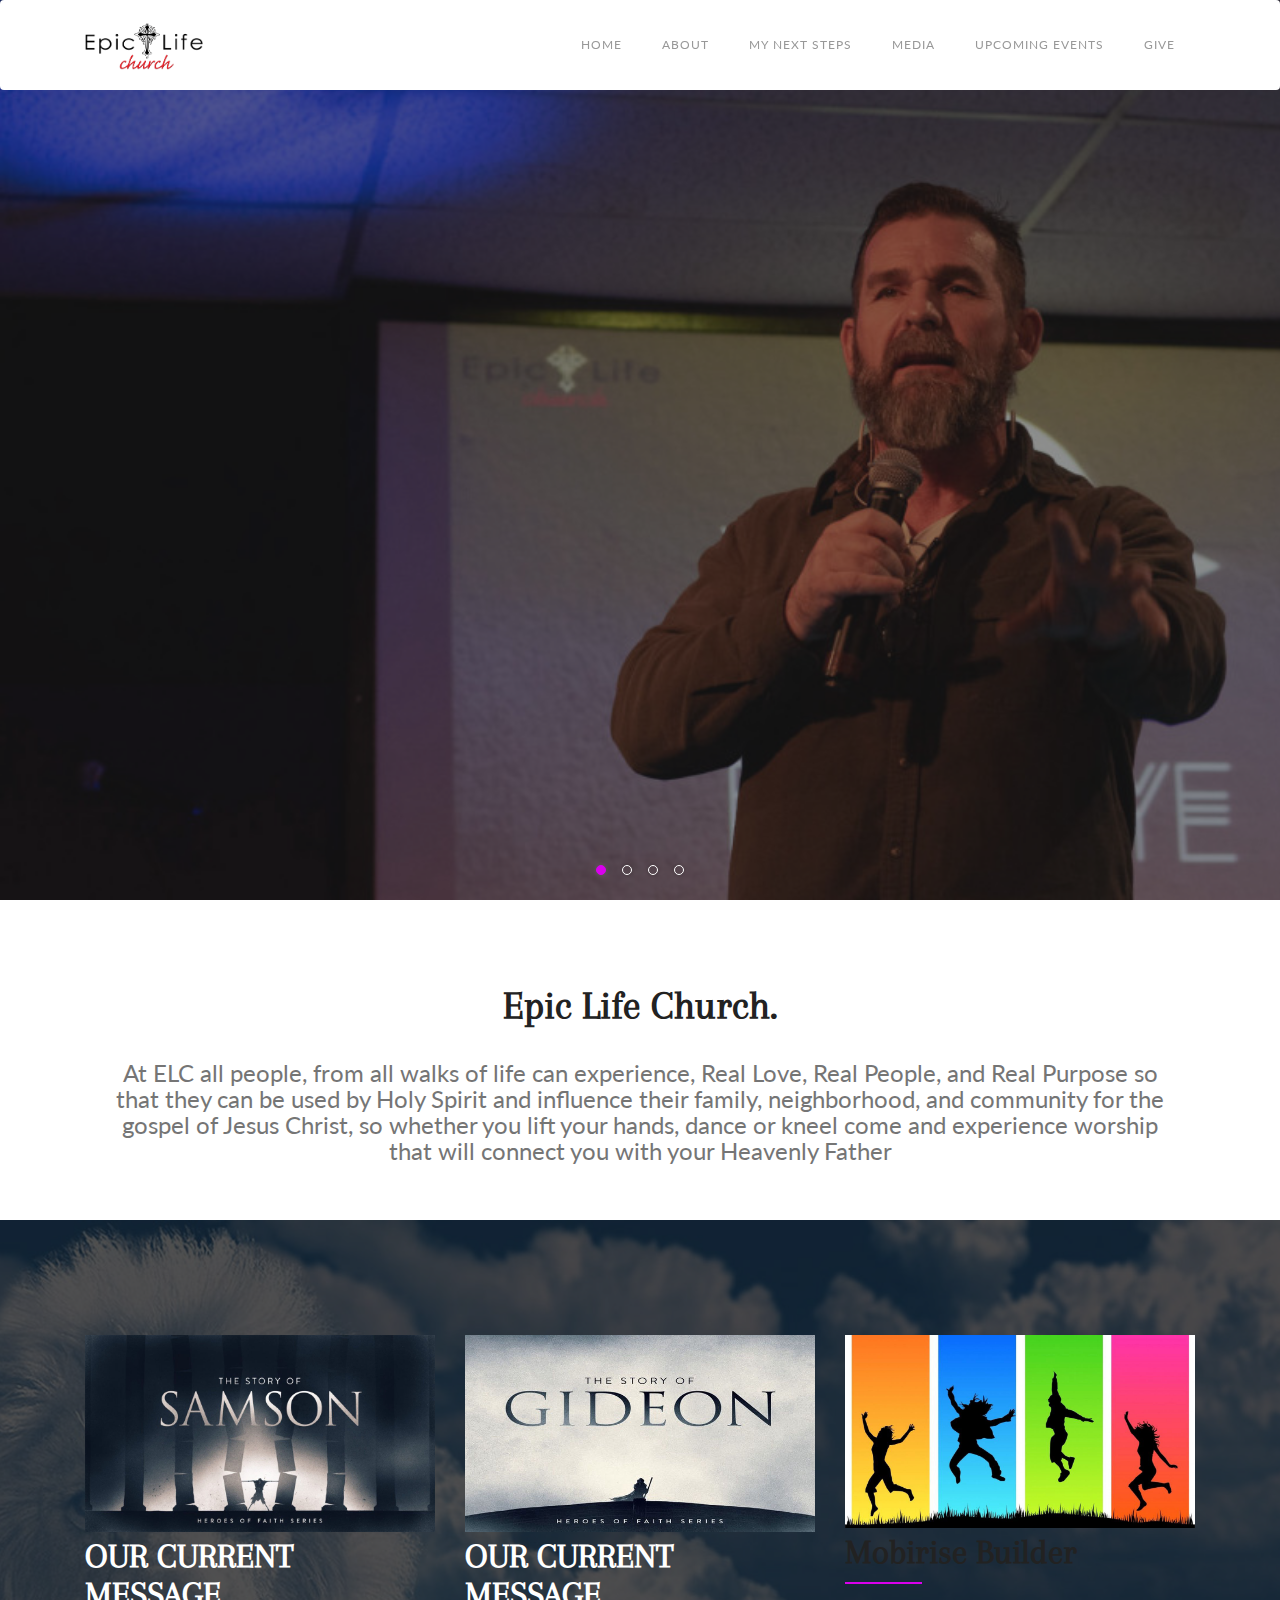
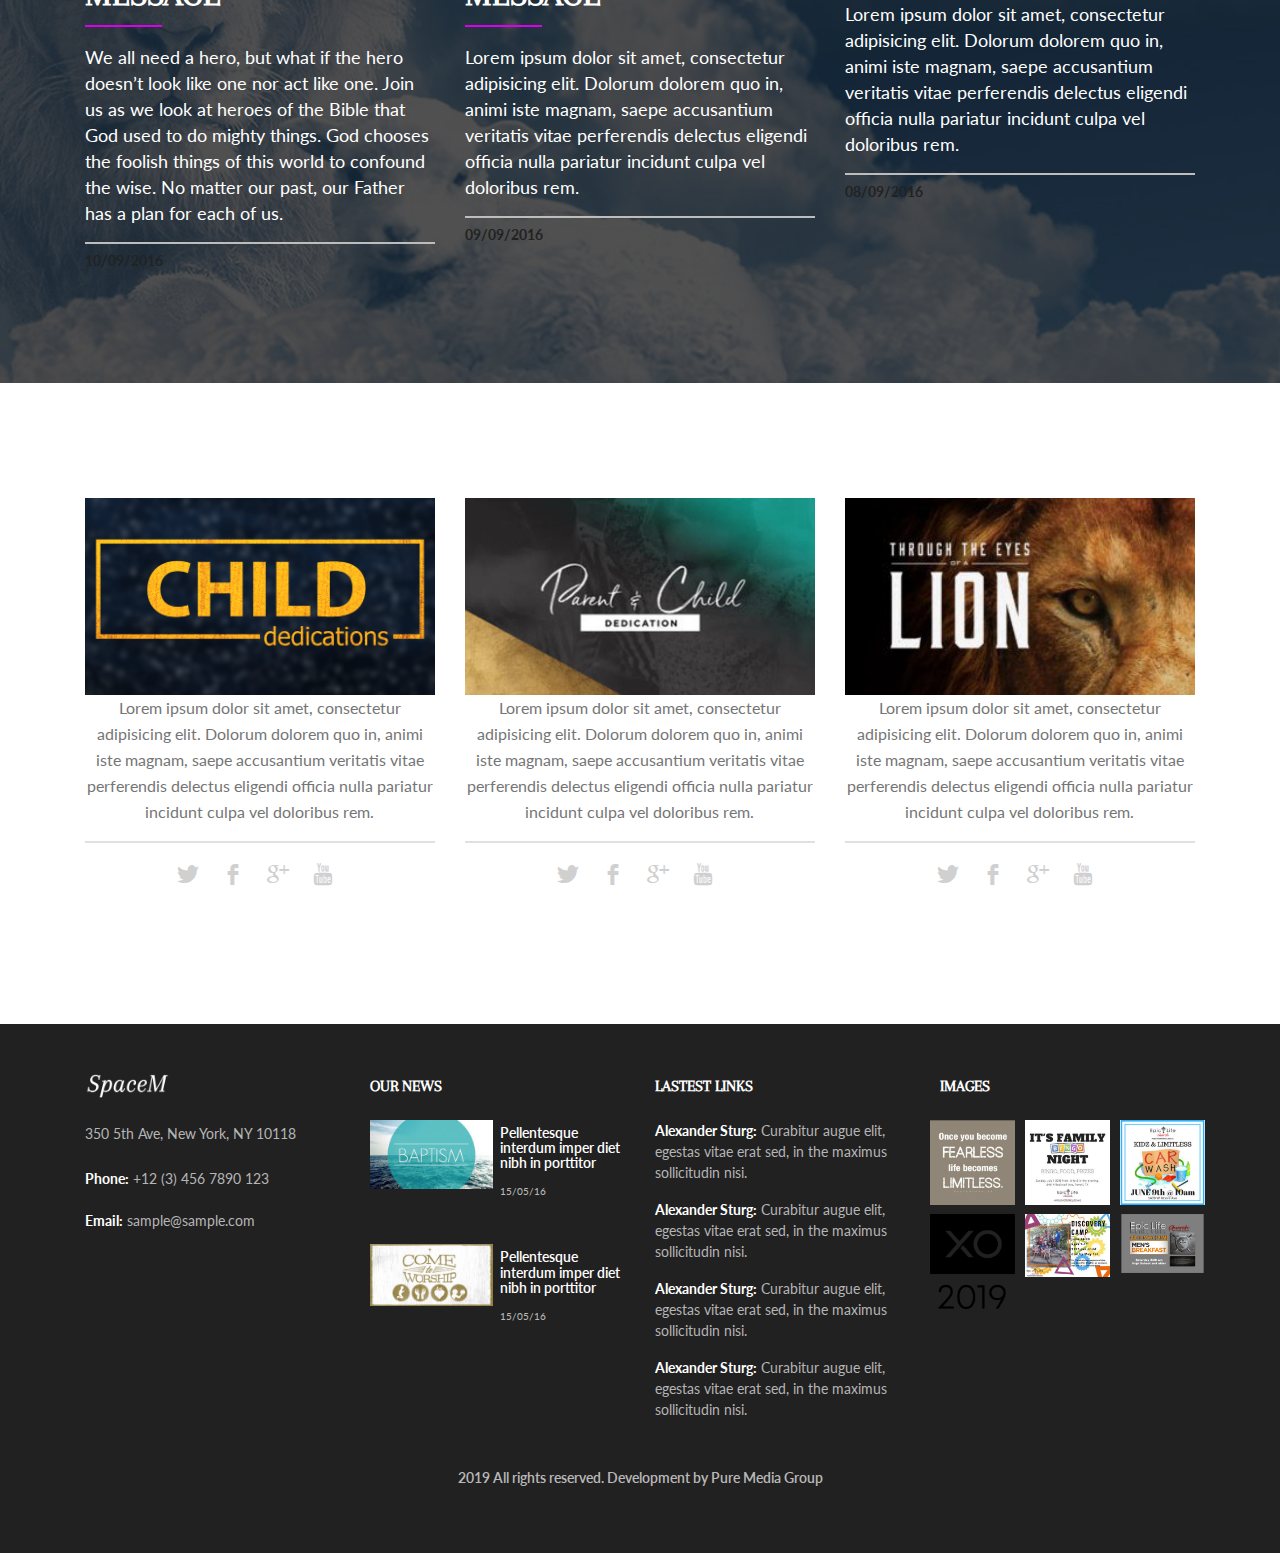
==== commit 4b54481c: "create github pages" ====
--- a/index.html
+++ b/index.html
@@ -14,15 +14,15 @@
   <link rel="stylesheet" href="assets/tether/tether.min.css">
   <link rel="stylesheet" href="assets/bootstrap/css/bootstrap.min.css">
   <link rel="stylesheet" href="assets/soundcloud-plugin/style.css">
+  <link rel="stylesheet" href="assets/socicon/css/socicon.min.css">
   <link rel="stylesheet" href="assets/dropdown/css/style.css">
-  <link rel="stylesheet" href="assets/socicon/css/socicon.min.css">
   <link rel="stylesheet" href="assets/theme/css/style.css">
-  <link rel="stylesheet" href="assets/wowslider-init/style.css">
+  <link rel="stylesheet" href="assets/mobirise-slider/style.css">
   <link rel="stylesheet" href="assets/mobirise/css/mbr-additional.css" type="text/css">
   
   
   
-<link rel="stylesheet" href="assets/wowslider-init/absent/style.css"></head>
+</head>
 <body>
   <section class="menu1" id="menu1-0" data-rv-view="0">
 
@@ -54,50 +54,93 @@
 
 </section>
 
-<section class="mbr-wowslider-container mbr-section mbr-section__container carousel slide mbr-section-nopadding mbr-wowslider-container--absent mbr-after-navbar" data-ride="carousel" data-keyboard="false" data-wrap="true" data-interval="false" id="wowslider-10" data-rv-view="2" style="background-color: rgb(255, 255, 255);">
-    <div class="mbr-wowslider">
-        <div class="ws_images">
-            <ul>
-                <li>
-                    
-                    <img src="assets/images/facebook-cover-maker-for-a-rehab-center-page-1083a-1024x576.jpg" alt="title 1" title="title 1"> text 1
-                </li><li>
-                    
-                    <img src="assets/images/dsc-475-1024x576.jpg" alt="title 2" title="title 2"> text 2
-                </li><li>
-                    
-                    <img src="assets/images/dsc-32-1024x576.jpg" alt="title 3" title="title 3"> text 3
-                </li><li>
-                    
-                    <img src="assets/images/dsc-43-1024x576.jpg" alt="title 2" title="title 2"> text 2
-                </li><li>
-                    
-                    <img src="assets/images/dsc-630-1024x576.jpg" alt="title 2" title="title 2"> text 2
-                </li>
-            </ul>
+<section class="mbr-slider mbr-section mbr-section__container carousel slide slider3 mbr-section-nopadding mbr-after-navbar" data-ride="carousel" data-keyboard="false" data-wrap="true" data-interval="5000" id="slider3-15" data-rv-view="2">
+    <div>
+        <div>
+            <div>
+                <ol class="carousel-indicators">
+                    <li data-app-prevent-settings="" data-target="#slider3-15" data-slide-to="0" class="active"></li><li data-app-prevent-settings="" data-target="#slider3-15" data-slide-to="1"></li><li data-app-prevent-settings="" data-target="#slider3-15" data-slide-to="2"></li><li data-app-prevent-settings="" data-target="#slider3-15" class="" data-slide-to="3"></li>
+                </ol>
+                <div class="carousel-inner" role="listbox">
+                    <div class="mbr-section mbr-section-hero carousel-item dark center mbr-section-full active" data-bg-video-slide="false" style="background-image: url(assets/images/dsc-475-1024x576.jpg);">
+                        <div class="mbr-table-cell">
+                            <div class="mbr-overlay"></div>
+                            <div class="container-slide container">
+                                
+                                <div class="row">
+                                    <div class="col-md-offset-1 col-md-10 vertical-middle">
+                                        
+                                        
+
+                                        
+                                    </div>
+                                </div>
+                            </div>
+                        </div>
+                    </div><div class="mbr-section mbr-section-hero carousel-item dark center mbr-section-full" data-bg-video-slide="false" style="background-image: url(assets/images/dsc-32-1024x576.jpg);">
+                        <div class="mbr-table-cell">
+                            
+                            <div class="container-slide container">
+                                
+                                <div class="row">
+                                    <div class="col-md-offset-1 col-md-10 vertical-middle">
+                                        
+                                        
+
+                                        
+                                    </div>
+                                </div>
+                            </div>
+                        </div>
+                    </div><div class="mbr-section mbr-section-hero carousel-item dark center mbr-section-full" data-bg-video-slide="false" style="background-image: url(assets/images/dsc-7064-2000x1333.jpg);">
+                        <div class="mbr-table-cell">
+                            <div class="mbr-overlay"></div>
+                            <div class="container-slide container">
+                                
+                                <div class="row">
+                                    <div class="col-md-offset-1 col-md-10 vertical-middle">
+                                        
+                                        
+
+                                        
+                                    </div>
+                                </div>
+                            </div>
+                        </div>
+                    </div><div class="mbr-section mbr-section-hero carousel-item dark center mbr-section-full" data-bg-video-slide="false" style="background-image: url(assets/images/dsc-43-1024x576.jpg);">
+                        <div class="mbr-table-cell">
+                            
+                            <div class="container-slide container">
+                                
+                                <div class="row">
+                                    <div class="col-md-offset-1 col-md-10 vertical-middle">
+                                        
+                                        
+
+                                        
+                                    </div>
+                                </div>
+                            </div>
+                        </div>
+                    </div>
+                </div>
+
+                <figure class="swiper-arrow-left swiper-arrow type-1" role="button" data-slide="prev" href="#slider3-15">
+                    <img alt="" src="assets/images/arrow-left.svg">
+                    <div class="mbr-slider-slide"></div>
+                </figure>
+
+                 <figure class="swiper-arrow-right swiper-arrow type-1" role="button" data-slide="next" href="#slider3-15">
+                    <img alt="" src="assets/images/arrow-right.svg">
+                    <div class="mbr-slider-slide"></div>
+                </figure>
+
+            </div>
         </div>
-        <div class="ws_bullets">
-            <div>
-                <a href="#" title="">
-                    <span><img alt="slide1" src="assets/images/facebook-cover-maker-for-a-rehab-center-page-1083a-85x48.png"></span>
-                </a><a href="#" title="">
-                    <span><img alt="slide1" src="assets/images/dsc-475-85x48.png"></span>
-                </a><a href="#" title="">
-                    <span><img alt="slide1" src="assets/images/dsc-32-85x48.png"></span>
-                </a><a href="#" title="">
-                    <span><img alt="slide1" src="assets/images/dsc-43-85x48.png"></span>
-                </a><a href="#" title="">
-                    <span><img alt="slide1" src="assets/images/dsc-630-85x48.png"></span>
-                </a>
-            </div>
-        </div>
-        <div class="ws_shadow"></div>
-        <div class="mbr-wowslider-options">
-            <div class="params" data-paddingbottom="0" data-anim-type="blast" data-theme="absent" data-autoplay="true" data-paddingtop="0" data-fullscreen="true" data-showbullets="false" data-timeout="2" data-duration="2" data-height="576" data-width="1024" data-responsive="3" data-showcaptions="false" data-captionseffect="slide" data-hidecontrols="false"></div>
-        </div>
-</div></section>
-
-<section class="mbr-section--bg-adapted mbr-section--relative" id="text1-3" data-rv-view="20" style="background-color: rgb(255, 255, 255);">
+    </div>
+</section>
+
+<section class="mbr-section--bg-adapted mbr-section--relative" id="text1-3" data-rv-view="17" style="background-color: rgb(255, 255, 255);">
     <div class="intro page_head text-center" style="padding-top: 80px; padding-bottom: 40px;">
         
         <div class="container">
@@ -113,7 +156,7 @@
     </div>
 </div></section>
 
-<section class="mbr-section--bg-adapted mbr-section--relative" id="news1-c" data-bg-video="https://www.youtube.com/embed/fZy4jkBXfLI?rel=0&amp;amp;showinfo=0&amp;autoplay=0&amp;loop=0" data-rv-view="23">
+<section class="mbr-section--bg-adapted mbr-section--relative" id="news1-c" data-rv-view="20" style="background-image: url(assets/images/mbr-1920x1084.jpeg);">
         <div class="mbr-overlay" style="opacity: 0.75; background-color: rgb(21, 21, 21);"></div>
     <div id="contact-info" style="padding-top: 100px; padding-bottom: 100px;">
         <div class="container">
@@ -138,7 +181,7 @@
                                     <figure class="mbr-figure mbr-figure--adapted mbr-figure--caption-inside-bottom mbr-figure--full-width "><img src="assets/images/60588200-1562938067514-1-640x360.jpg" class="mbr-figure__img"></figure>
                                 </div>
                                 
-                                <h3 class="styled"><a href="#">Mobile response</a></h3>
+                                <h3 class="styled">OUR CURRENT MESSAGE</h3>
                                 <div class="separator"></div>
                                 <p>Lorem ipsum dolor sit amet, consectetur adipisicing elit. Dolorum dolorem quo in, animi iste magnam, saepe accusantium veritatis vitae perferendis delectus eligendi officia nulla pariatur incidunt culpa vel doloribus rem.</p>
                                 <span class="date">09/09/2016</span>
@@ -167,7 +210,7 @@
     
 </section>
 
-<section class="mbr-section--bg-adapted mbr-section--relative" id="content4-8" data-rv-view="26" style="background-color: rgb(255, 255, 255);">
+<section class="mbr-section--bg-adapted mbr-section--relative" id="content4-8" data-rv-view="23" style="background-color: rgb(255, 255, 255);">
         
     <div id="contact-info" style="padding-top: 100px; padding-bottom: 100px;">
         <div class="container">
@@ -178,8 +221,8 @@
                                 <div class="image">
                                     <figure class="mbr-figure mbr-figure--adapted mbr-figure--caption-inside-bottom mbr-figure--full-width "><a href="https://www.youtube.com/watch?v=ezqyX9RXi2w&t=9s"><img src="assets/images/medium-childded2018-1x1-720x405.png" class="mbr-figure__img"></a></figure>
                                 </div>
-                                <h4>Anjelin Sparks</h4>
-                                <h5 class="mbr-section-subtitle">Project manager</h5>
+                                
+                                
                                 <p>Lorem ipsum dolor sit amet, consectetur adipisicing elit. Dolorum dolorem quo in, animi iste magnam, saepe accusantium veritatis vitae perferendis delectus eligendi officia nulla pariatur incidunt culpa vel doloribus rem.</p>
                                 <div class="folow"><a title="Twitter" target="_blank" href="https://twitter.com/mobirise"><span class="socicon socicon-twitter mbr-iconfont mbr-iconfont-btn"></span></a> <a title="Facebook" target="_blank" href="https://www.facebook.com/pages/Mobirise/1616226671953247"><span class="socicon socicon-facebook mbr-iconfont mbr-iconfont-btn"></span></a> <a title="Google+" target="_blank" href="https://plus.google.com/u/0/+Mobirise/posts"><span class="socicon socicon-google mbr-iconfont mbr-iconfont-btn"></span></a> <a title="Youtube" target="_blank" href="http://www.youtube.com/channel/UCt_tncVAetpK5JeM8L-8jyw"><span class="socicon socicon-youtube mbr-iconfont mbr-iconfont-btn"></span></a> </div>
                             </div>
@@ -190,8 +233,8 @@
                                 <div class="image">
                                     <figure class="mbr-figure mbr-figure--adapted mbr-figure--caption-inside-bottom mbr-figure--full-width "><img src="assets/images/medium-parent-child-dedication-generic-720x405.jpg" class="mbr-figure__img"></figure>
                                 </div>
-                                <h4>Jenny Nixon</h4>
-                                <h5 class="mbr-section-subtitle">Web-designer</h5>
+                                
+                                
                                 <p>Lorem ipsum dolor sit amet, consectetur adipisicing elit. Dolorum dolorem quo in, animi iste magnam, saepe accusantium veritatis vitae perferendis delectus eligendi officia nulla pariatur incidunt culpa vel doloribus rem.</p>
                                 <div class="folow"><a title="Twitter" target="_blank" href="https://twitter.com/mobirise"><span class="socicon socicon-twitter mbr-iconfont mbr-iconfont-btn"></span></a> <a title="Facebook" target="_blank" href="https://www.facebook.com/pages/Mobirise/1616226671953247"><span class="socicon socicon-facebook mbr-iconfont mbr-iconfont-btn"></span></a> <a title="Google+" target="_blank" href="https://plus.google.com/u/0/+Mobirise/posts"><span class="socicon socicon-google mbr-iconfont mbr-iconfont-btn"></span></a> <a title="Youtube" target="_blank" href="http://www.youtube.com/channel/UCt_tncVAetpK5JeM8L-8jyw"><span class="socicon socicon-youtube mbr-iconfont mbr-iconfont-btn"></span></a> </div>
                             </div>
@@ -202,8 +245,8 @@
                                 <div class="image">
                                     <figure class="mbr-figure mbr-figure--adapted mbr-figure--caption-inside-bottom mbr-figure--full-width "><img src="assets/images/programme-cover-1509102705-300x169.jpg" class="mbr-figure__img"></figure>
                                 </div>
-                                <h4>Gregor Dunkins</h4>
-                                <h5 class="mbr-section-subtitle">Art-Director</h5>
+                                
+                                
                                 <p>Lorem ipsum dolor sit amet, consectetur adipisicing elit. Dolorum dolorem quo in, animi iste magnam, saepe accusantium veritatis vitae perferendis delectus eligendi officia nulla pariatur incidunt culpa vel doloribus rem.</p>
                                 <div class="folow"><a title="Twitter" target="_blank" href="https://twitter.com/mobirise"><span class="socicon socicon-twitter mbr-iconfont mbr-iconfont-btn"></span></a> <a title="Facebook" target="_blank" href="https://www.facebook.com/pages/Mobirise/1616226671953247"><span class="socicon socicon-facebook mbr-iconfont mbr-iconfont-btn"></span></a> <a title="Google+" target="_blank" href="https://plus.google.com/u/0/+Mobirise/posts"><span class="socicon socicon-google mbr-iconfont mbr-iconfont-btn"></span></a> <a title="Youtube" target="_blank" href="http://www.youtube.com/channel/UCt_tncVAetpK5JeM8L-8jyw"><span class="socicon socicon-youtube mbr-iconfont mbr-iconfont-btn"></span></a> </div>
                             </div>
@@ -218,7 +261,7 @@
     
 </section>
 
-<section class="mbr-section--bg-adapted mbr-section--relative mbr-section" id="footer1-2" data-rv-view="29" style="background-color: rgb(33, 33, 33); padding-top: 0px; padding-bottom: 0px;">
+<section class="mbr-section--bg-adapted mbr-section--relative mbr-section" id="footer1-2" data-rv-view="26" style="background-color: rgb(33, 33, 33); padding-top: 0px; padding-bottom: 0px;">
         
         <footer class="footer">
         <div class="content-wide">
@@ -287,13 +330,11 @@
   <script src="assets/web/assets/jquery/jquery.min.js"></script>
   <script src="assets/tether/tether.min.js"></script>
   <script src="assets/bootstrap/js/bootstrap.min.js"></script>
-  <script src="assets/jquery-mb-ytplayer/jquery.mb.YTPlayer.min.js"></script>
-  <script src="assets/wowslider-plugin/wowslider.js"></script>
+  <script src="assets/bootstrap-carousel-swipe/bootstrap-carousel-swipe.js"></script>
   <script src="assets/smooth-scroll/SmoothScroll.js"></script>
   <script src="assets/dropdown/js/script.min.js"></script>
   <script src="assets/theme/js/script.js"></script>
-  <script src="assets/wowslider-effect/effects.js"></script>
-  <script src="assets/wowslider-init/script.js"></script>
+  <script src="assets/SliderPaginator/script.js"></script>
   
   
 </body>
--- a/assets/mobirise-slider/style.css
+++ b/assets/mobirise-slider/style.css
@@ -0,0 +1,103 @@
+/*-------
+
+   Slider
+
+-------*/
+.mbr-slider .carousel-inner > .active,
+.mbr-slider .carousel-inner > .next,
+.mbr-slider .carousel-inner > .prev {
+	display: table;
+    width: 100%;
+}
+.mbr-slider .carousel-control {
+    background-image: none;
+    width: 54px;
+    height: 54px;
+    top: 50%;
+    margin-top: -27px;
+    line-height: 54px;
+    border: 2px solid #fff;
+    border-radius: 50%;
+    opacity: 1;
+    text-shadow: none;
+    z-index: 5;
+    -webkit-transition: all 0.2s ease-in-out 0s;
+    -o-transition: all 0.2s ease-in-out 0s;
+    transition: all 0.2s ease-in-out 0s;
+}
+.mbr-slider .carousel-control.left {
+	margin-left: 20px;
+}
+.mbr-slider .carousel-control.right {
+	margin-right: 20px;
+}
+.mbr-slider .carousel-control:hover {
+	background: #29d9c2;
+	color: #fff;
+    border-color: #29d9c2;
+}
+.mbr-slider .carousel-indicators {
+    bottom: 20px;
+}
+.mbr-slider .carousel-indicators li,
+.mbr-slider .carousel-indicators .active {
+    width: 15px;
+    height: 15px;
+    margin: 3px;
+    border: 2px solid #ffffff;
+}
+
+@media (max-width: 767px) {
+    .mbr-slider .carousel-control {
+        top: auto;
+        bottom: 20px;
+    }
+}
+.mbr-slider .mbr-overlay {
+    z-index: 0;
+    opacity:0.5;
+}
+/* boxed model */
+.mbr-slider > .boxed-slider {
+    position: relative;
+    padding: 93px 0;
+}
+.mbr-slider > .boxed-slider > div{
+    position: relative;
+
+}
+.mbr-slider > .container .carousel-indicators {
+    margin-bottom: 3px;
+}
+@media (max-width: 767px) {
+    .mbr-slider > .container .carousel-control {
+        margin-bottom: 0px;
+    }
+}
+.mbr-slider > .container img {
+    width: 100%;
+}
+.mbr-slider > .container img + .row {
+    position: absolute;
+    top: 50%;
+    left: 0;
+    right: 0;
+    margin-left: 0;
+    margin-right: 0;
+    -webkit-transform: translateY(-50%);
+    -moz-transform: translateY(-50%);
+    transform: translateY(-50%);
+}
+.mbr-slider .mbr-section {
+    padding-left: 0;
+    padding-right: 0;
+}
+
+/* article layout */
+.mbr-slider .article-slider > div {
+    padding-left: 0;
+    padding-right: 0;
+}
+.mbr-slider > .container.article-slider .carousel-indicators {
+    margin-bottom: 0;
+}